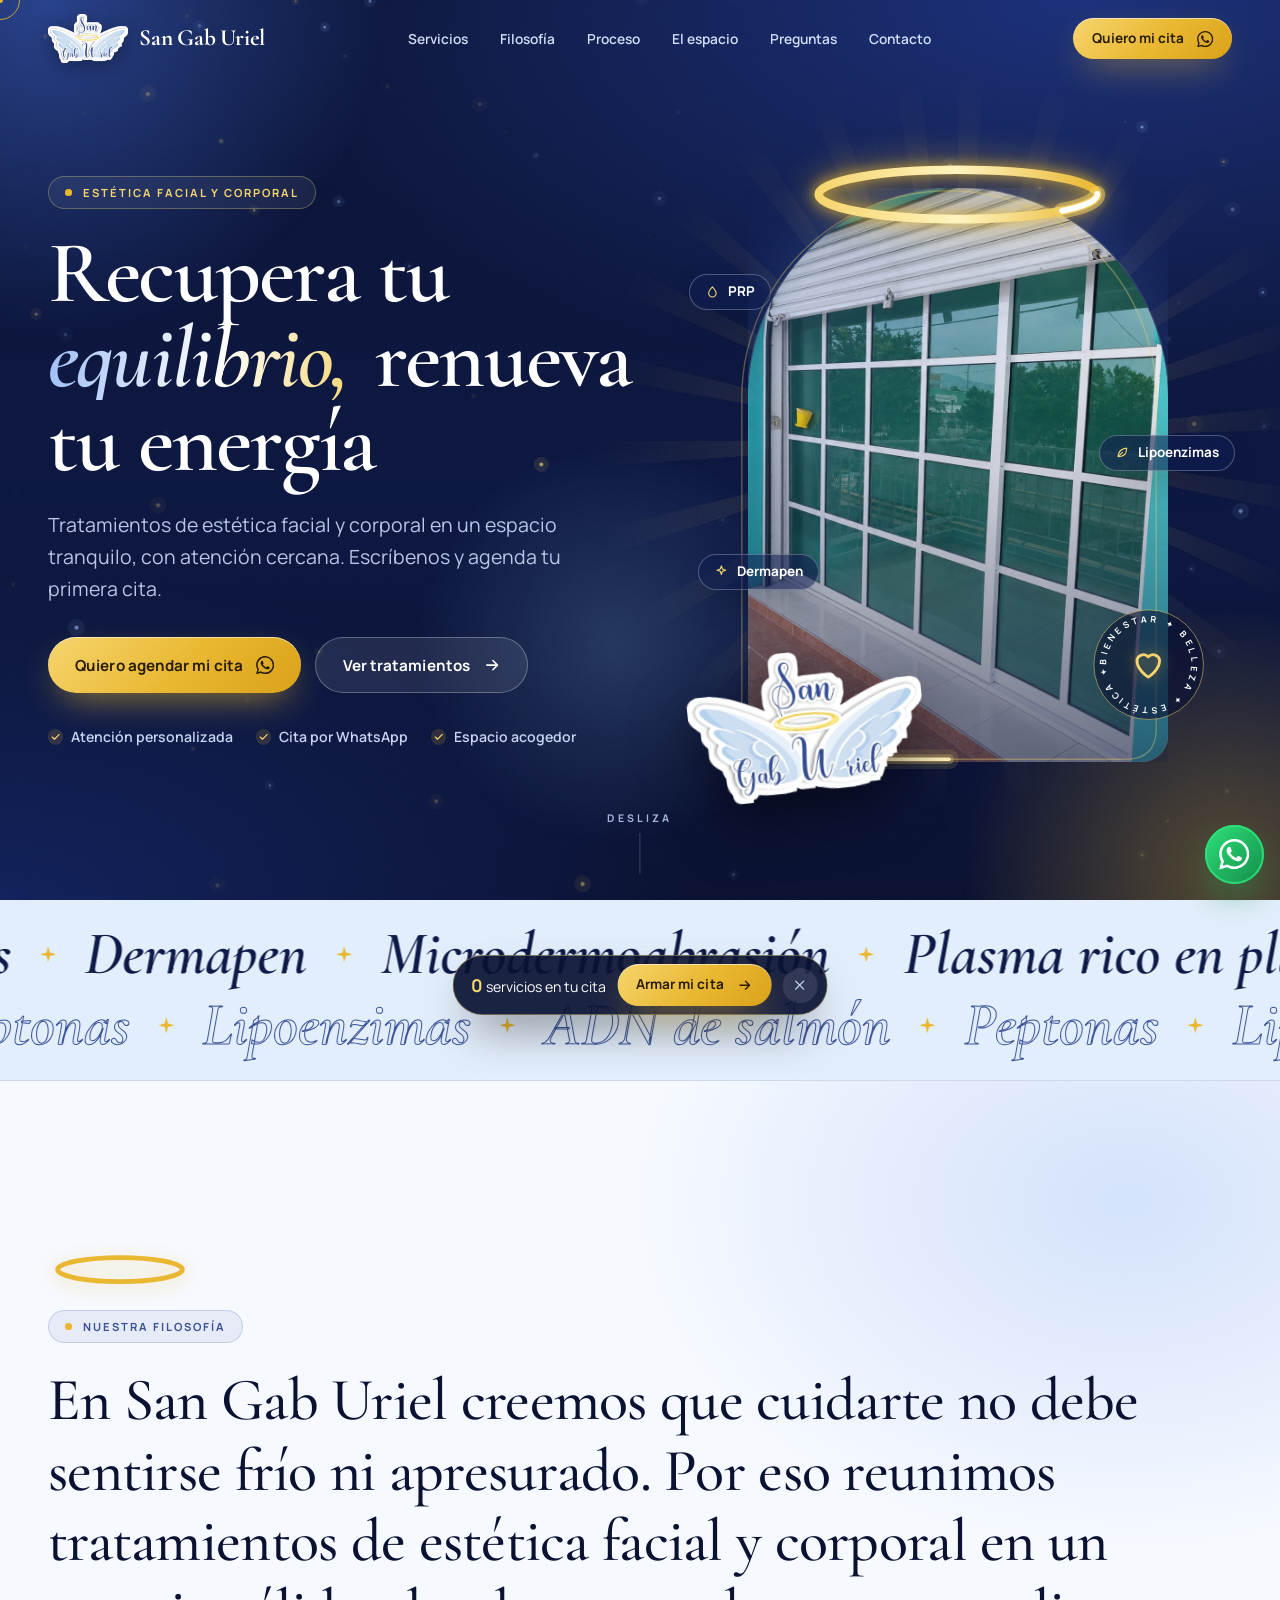
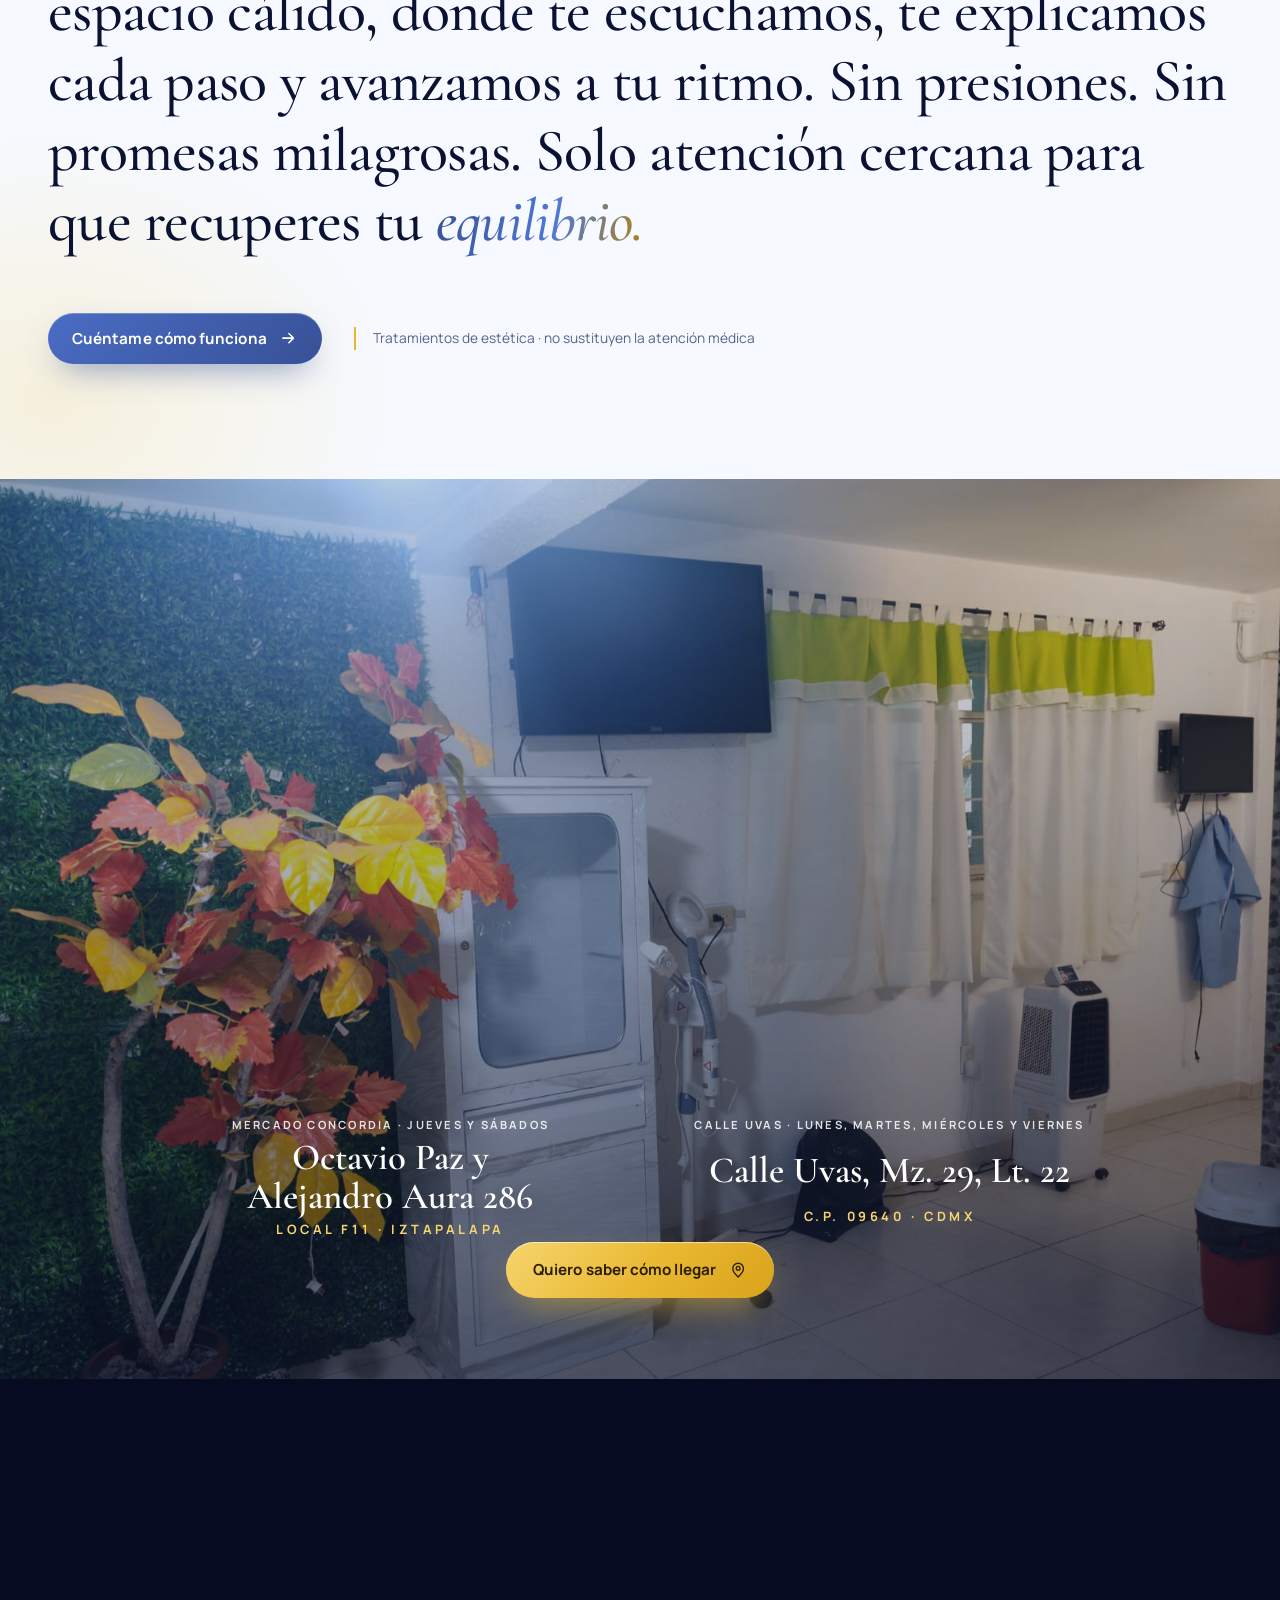
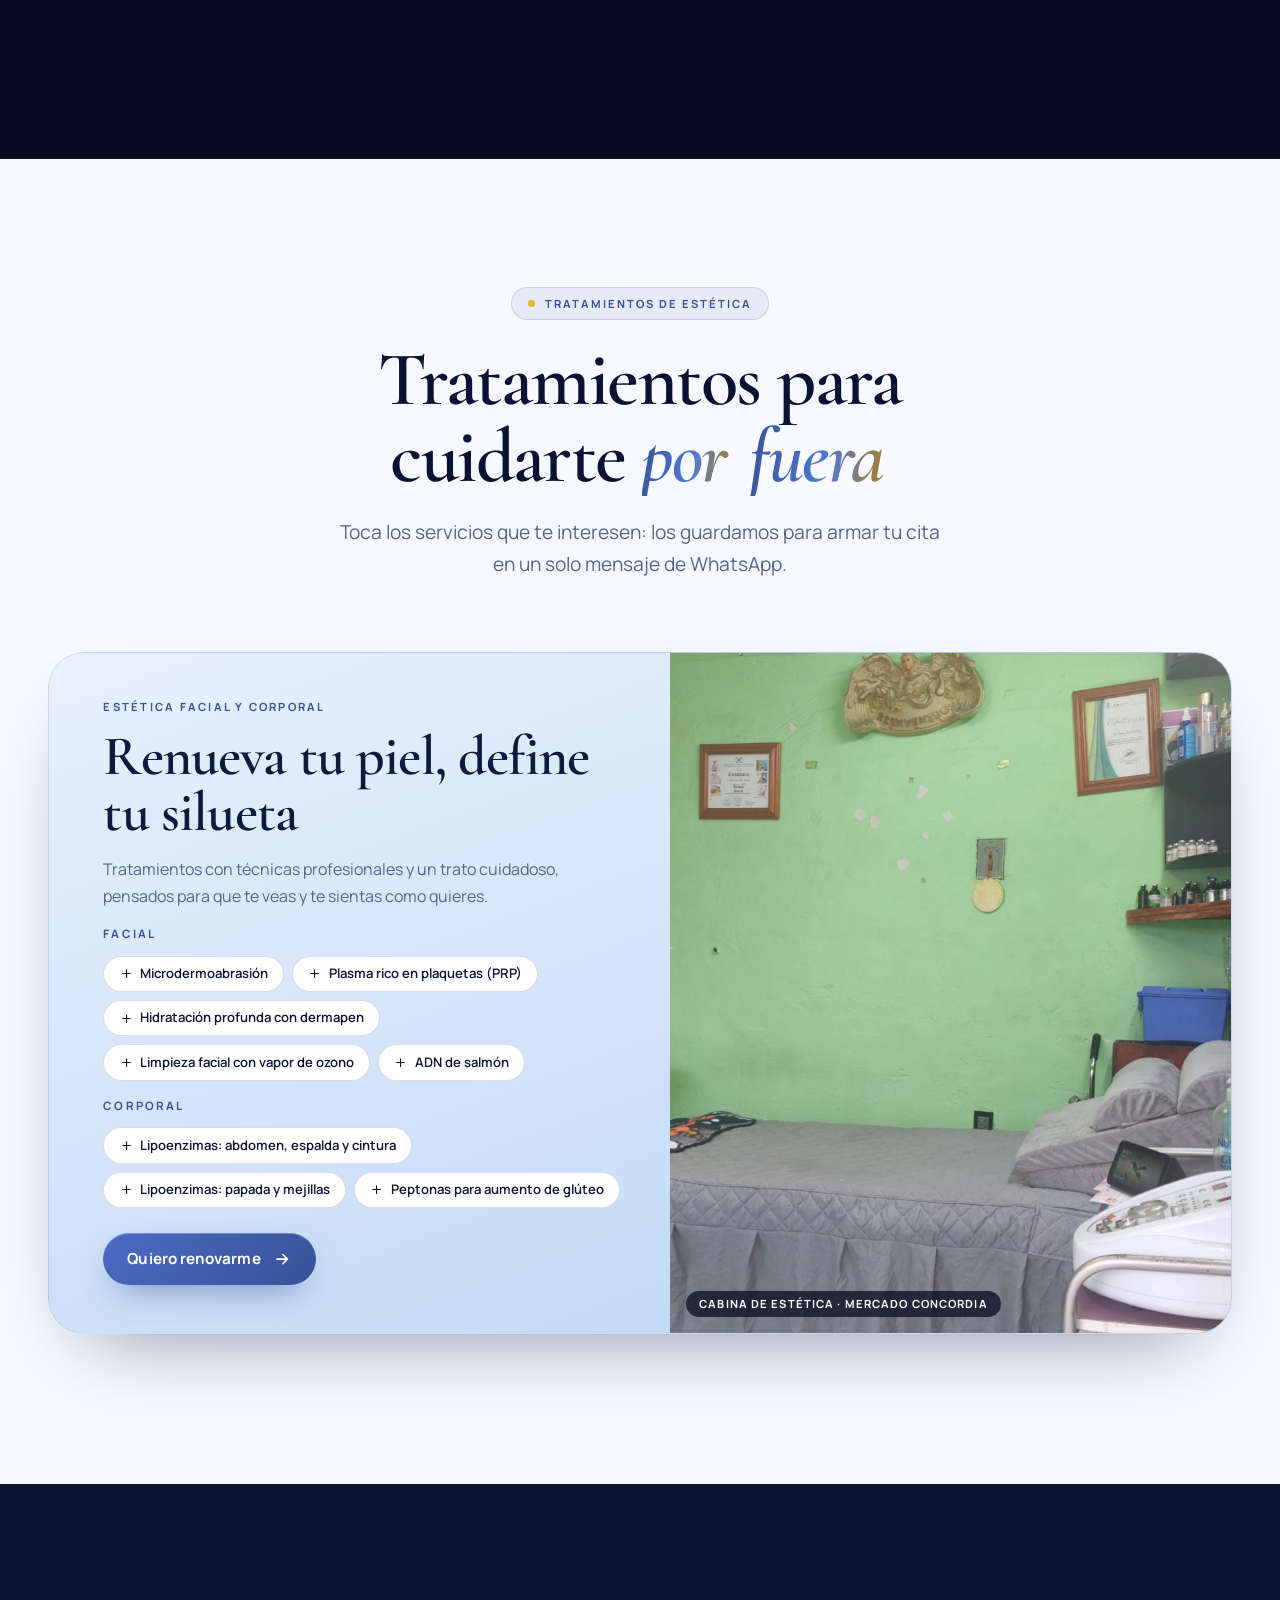
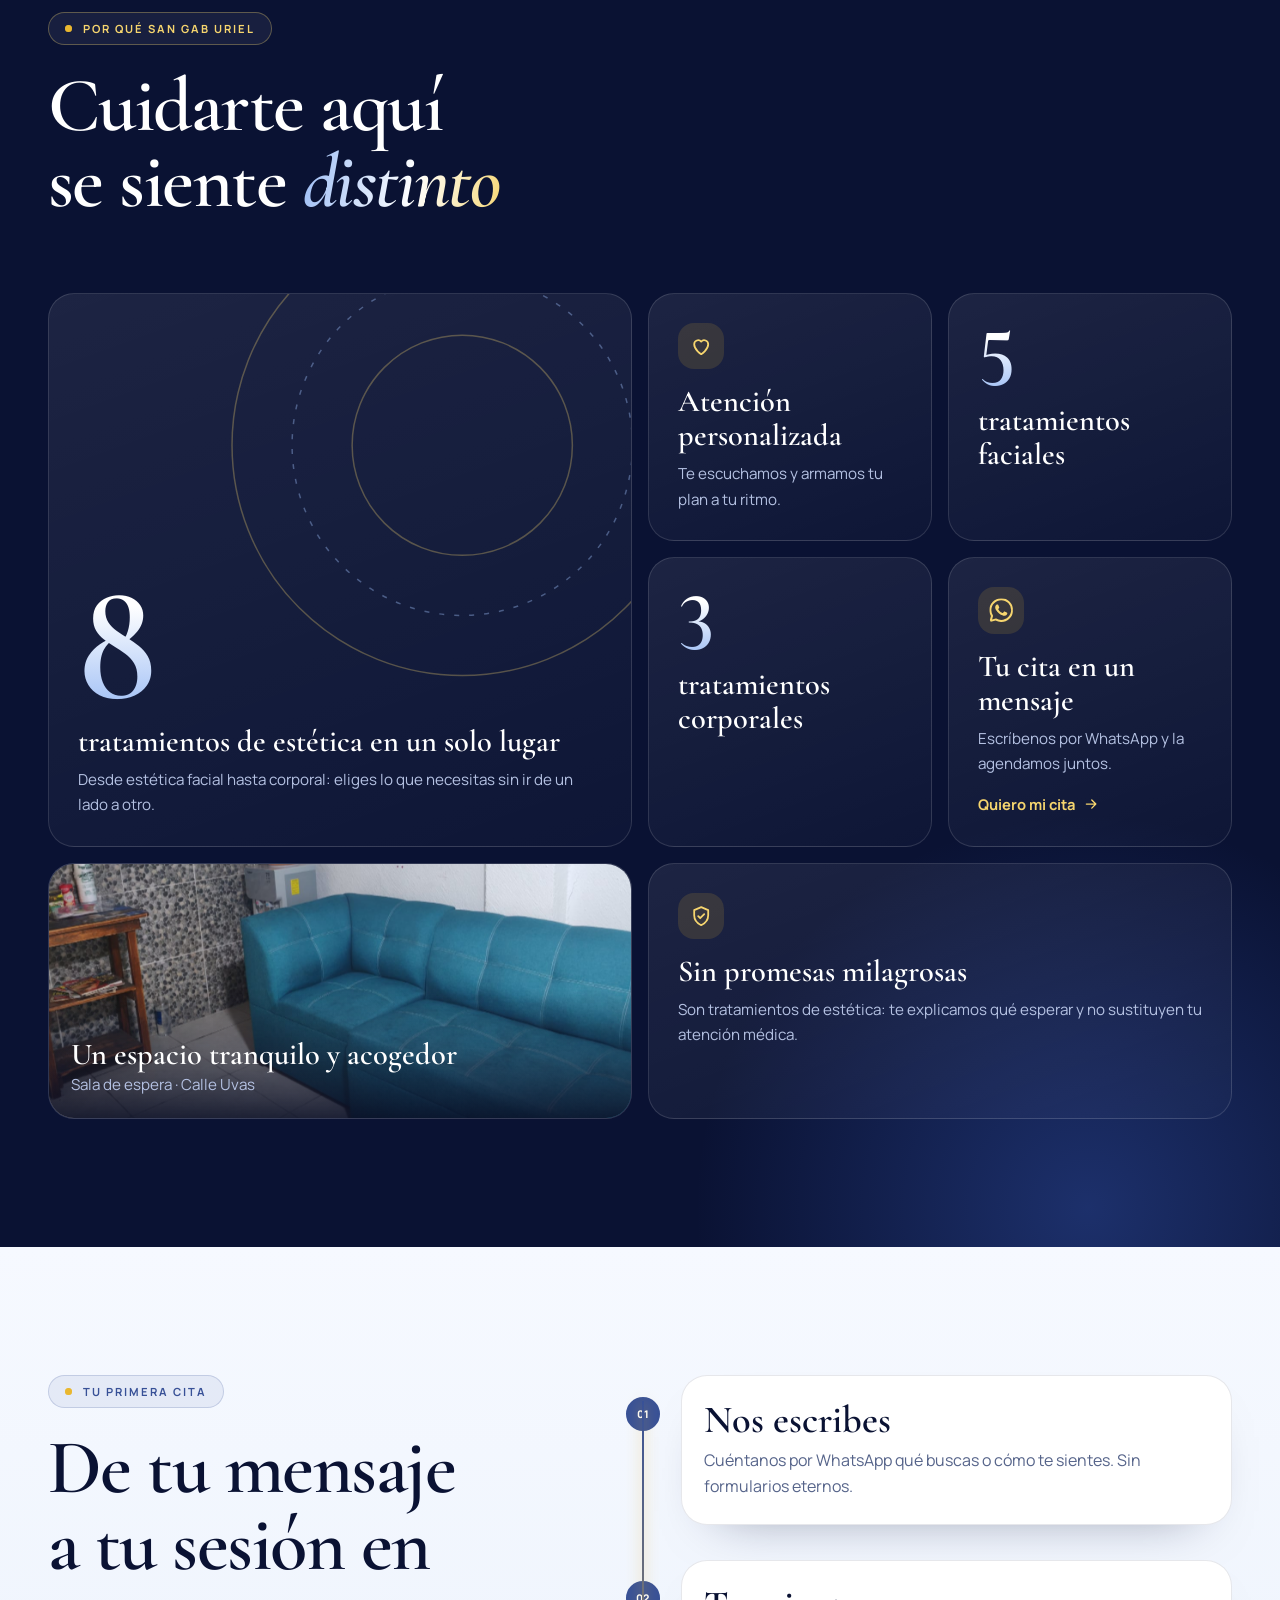
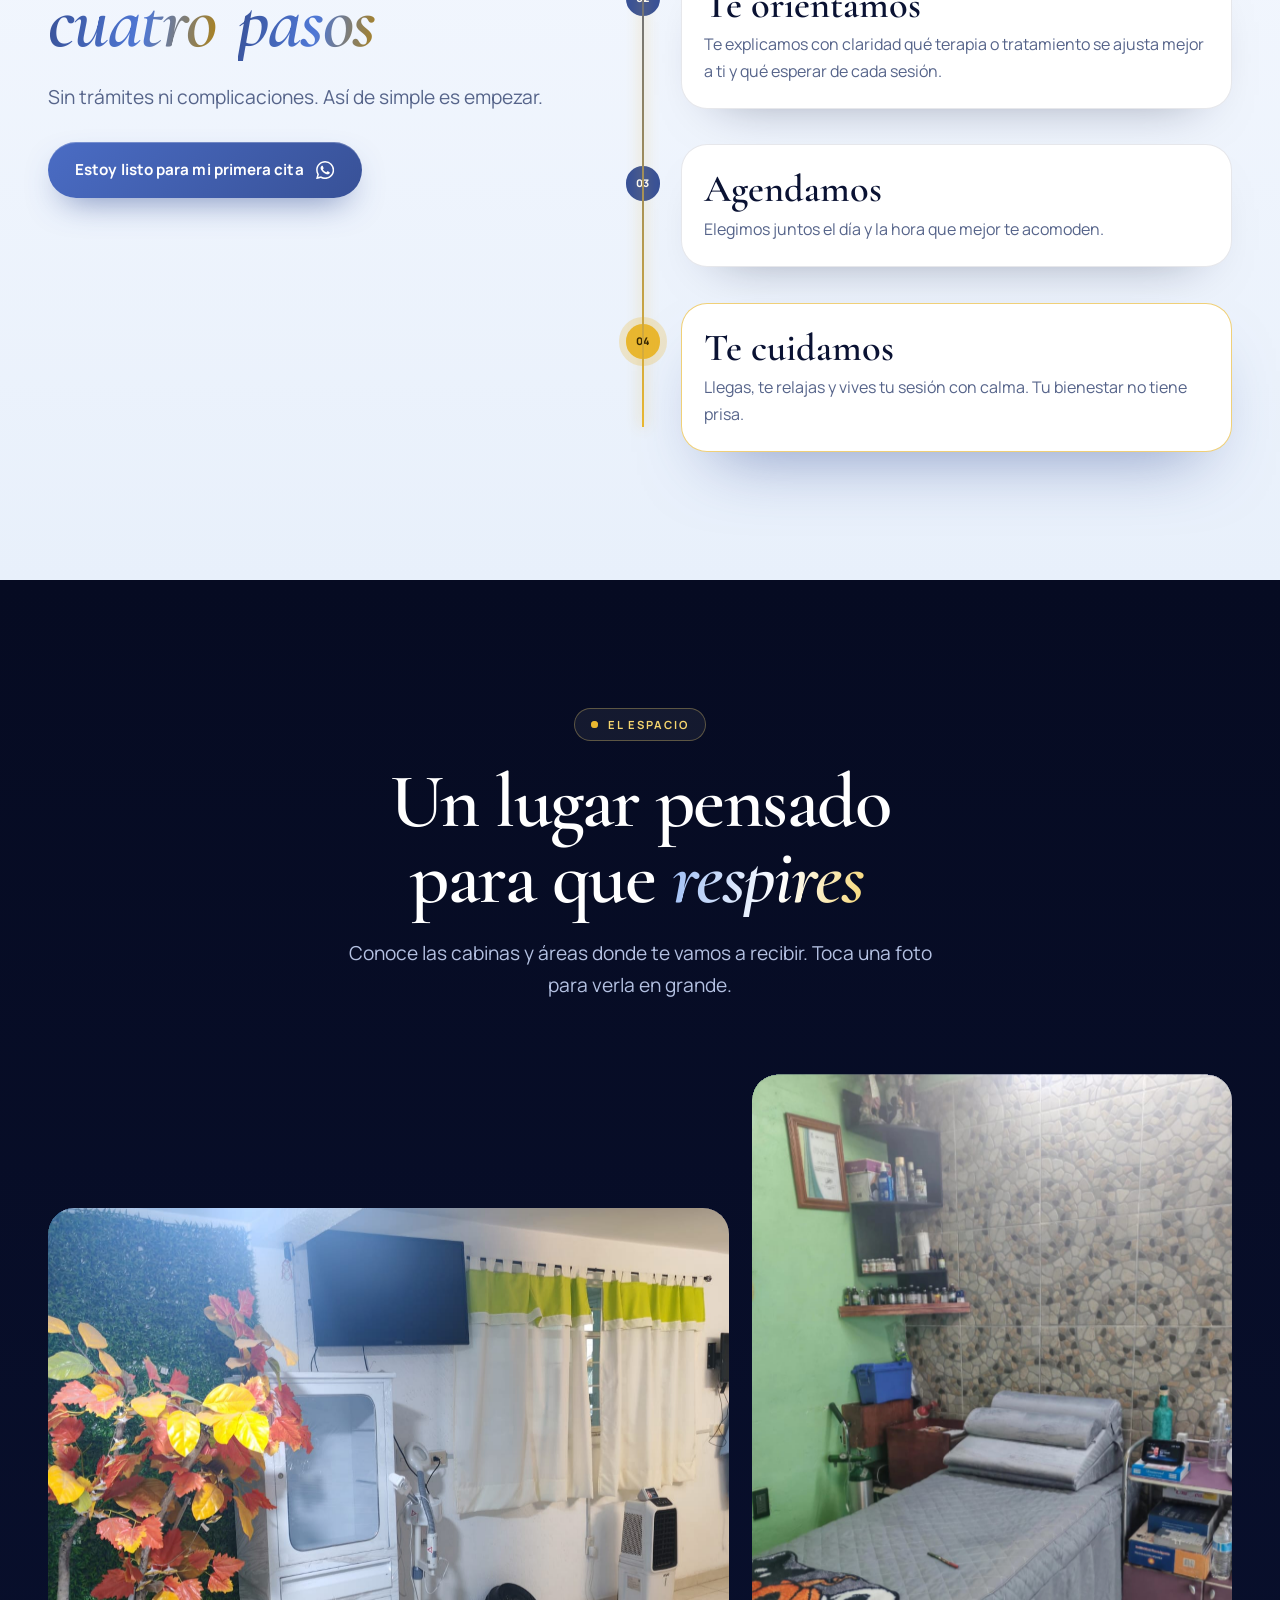
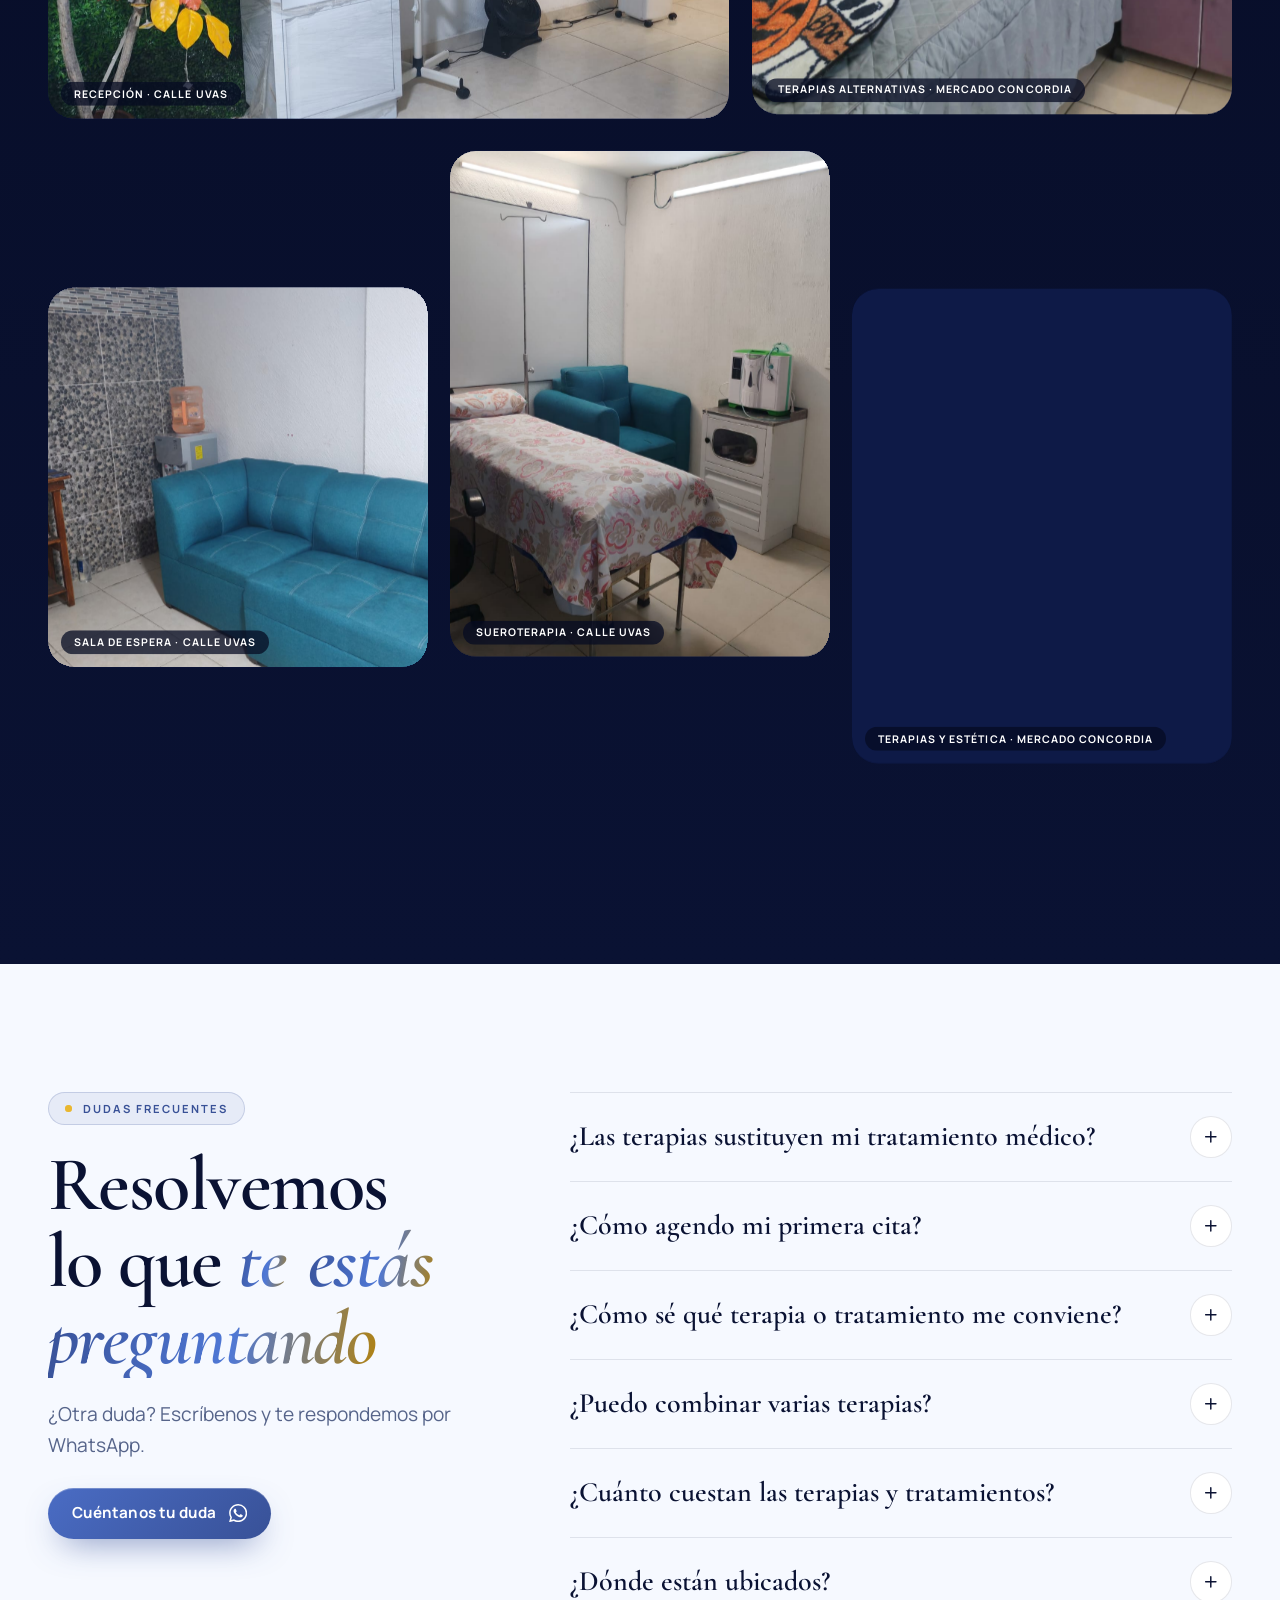
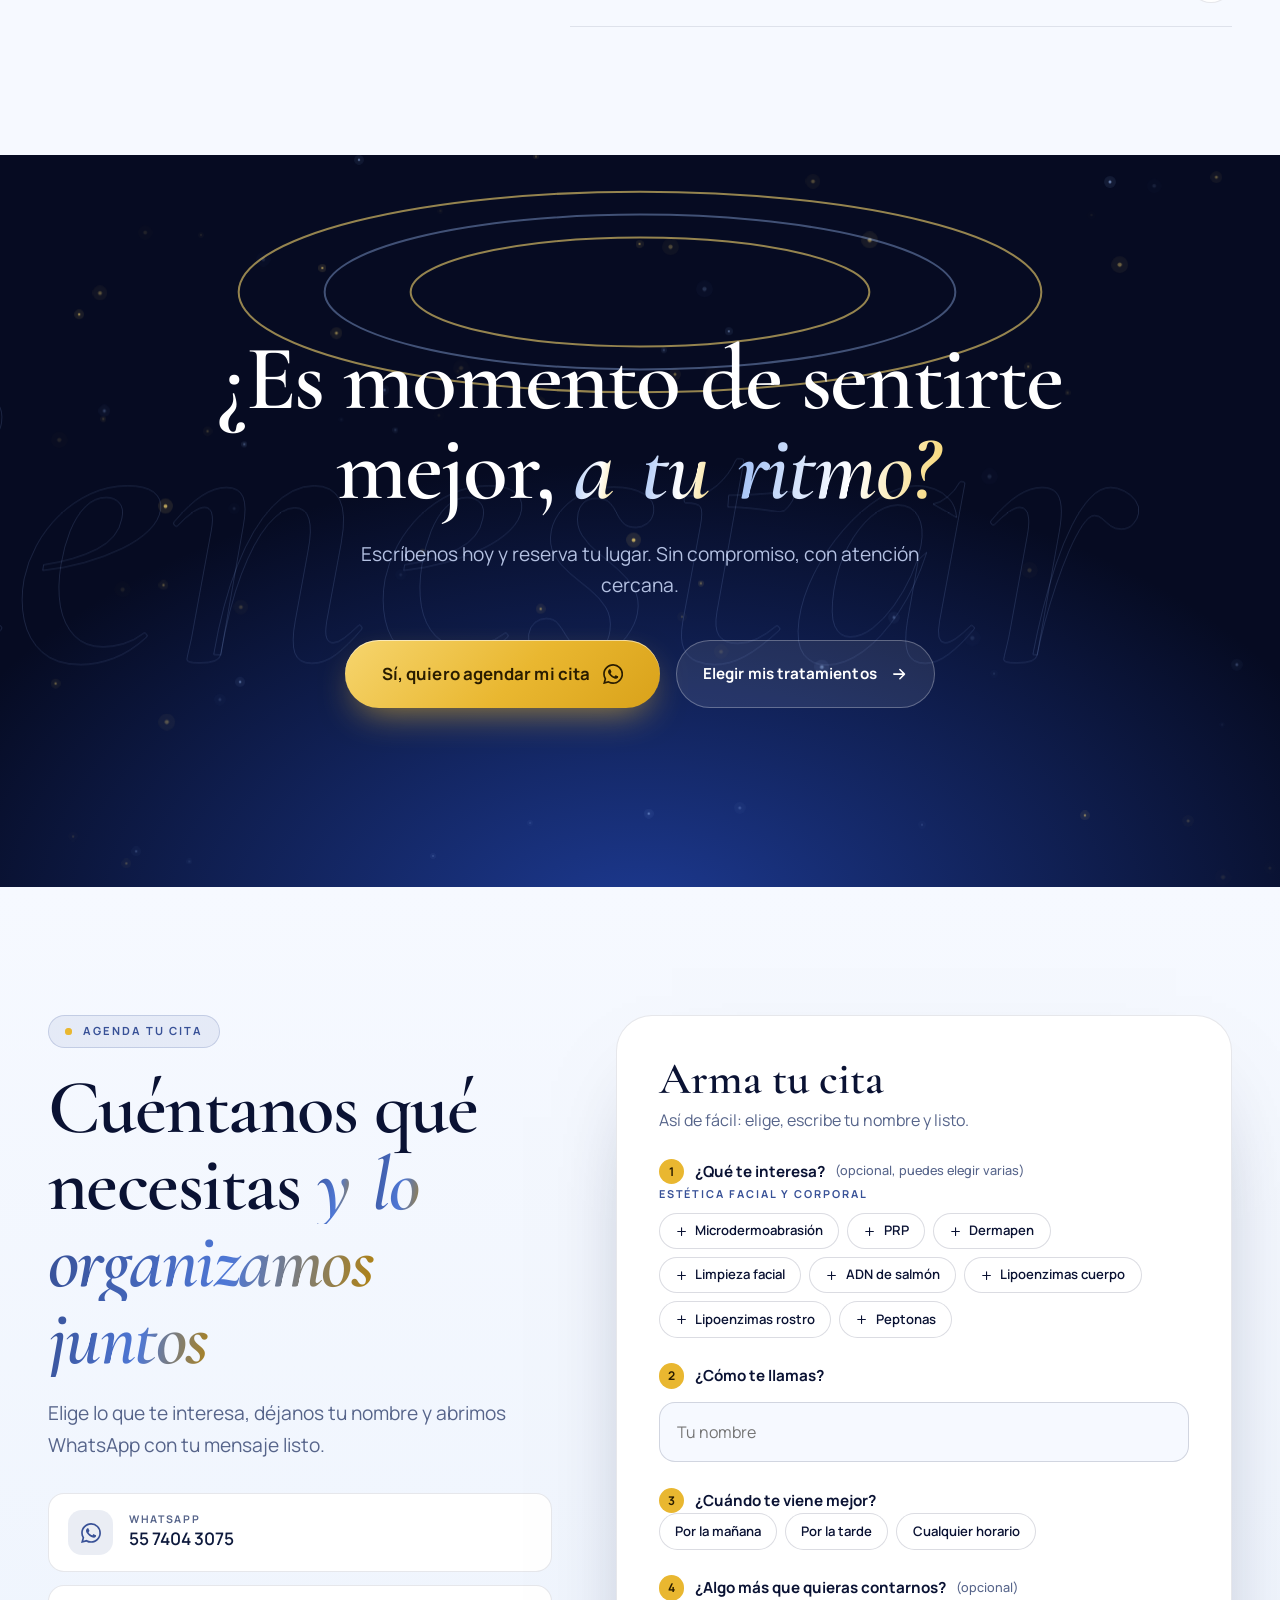
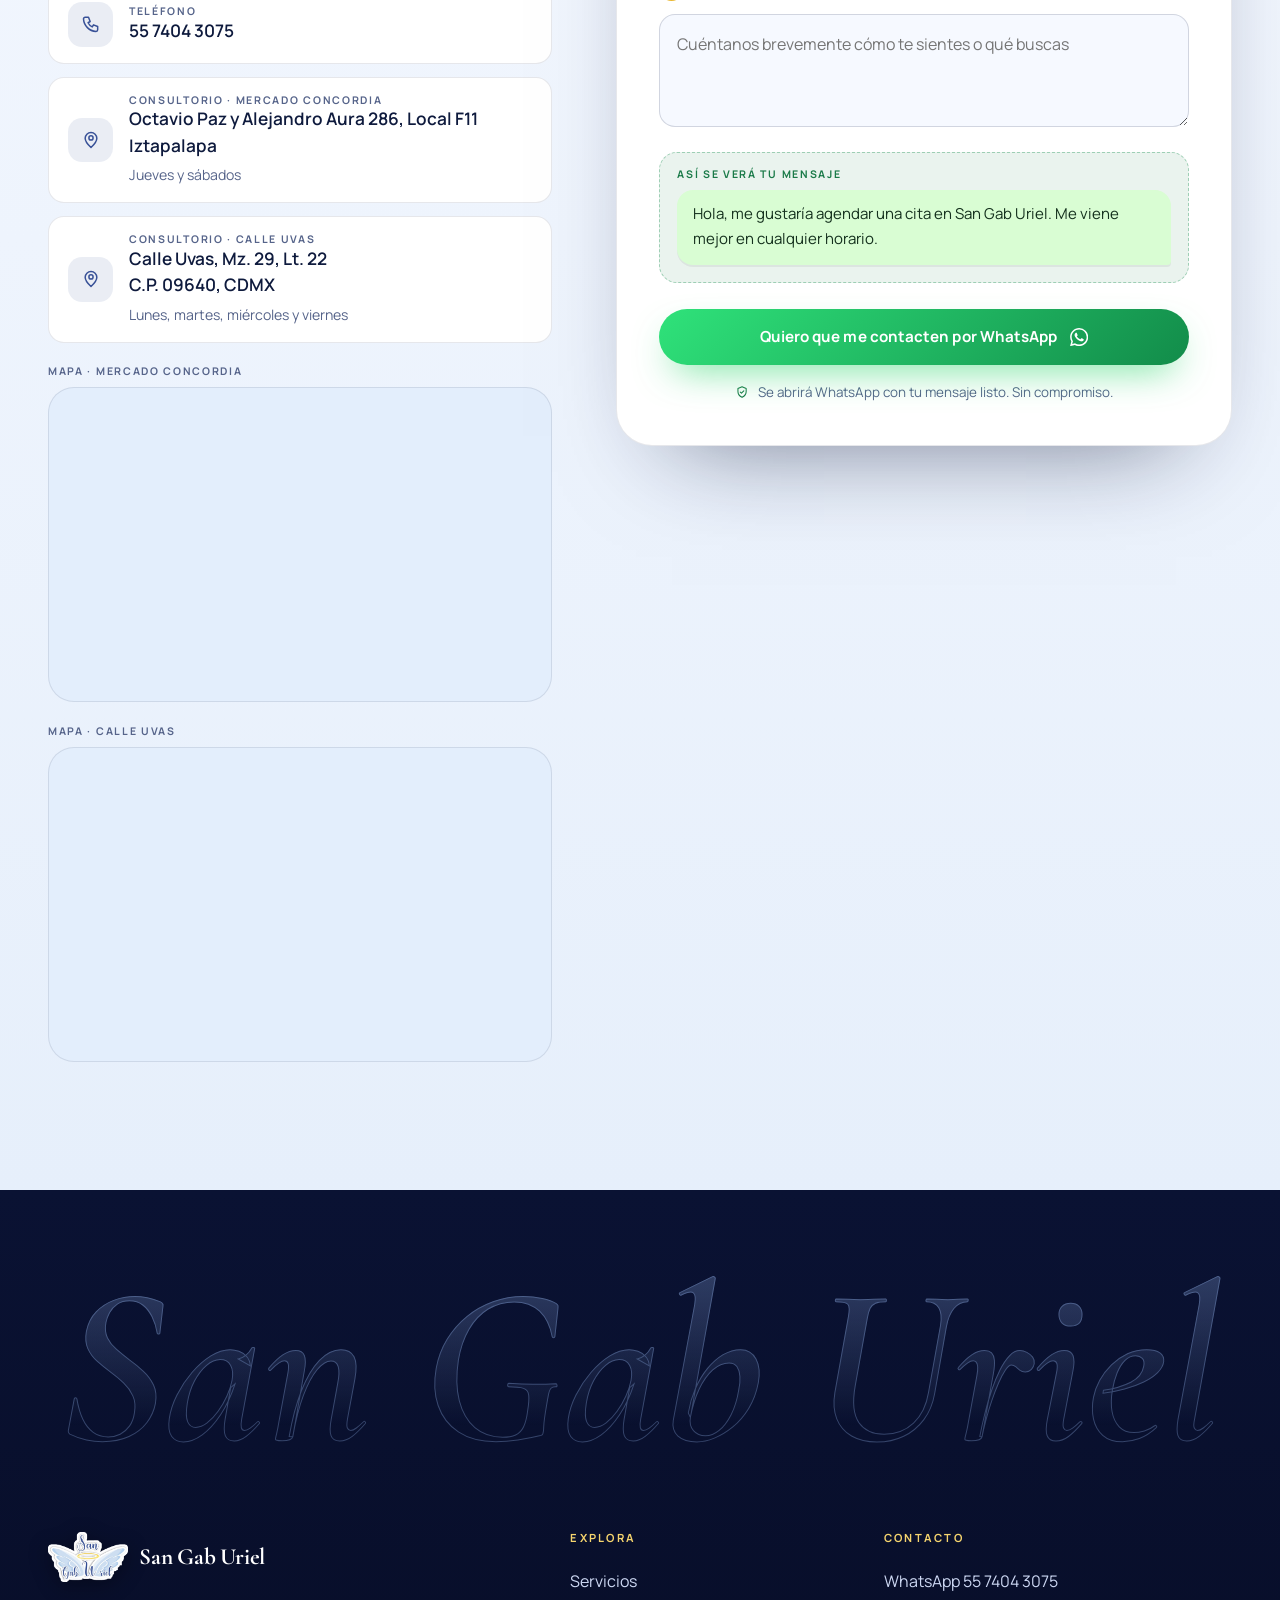
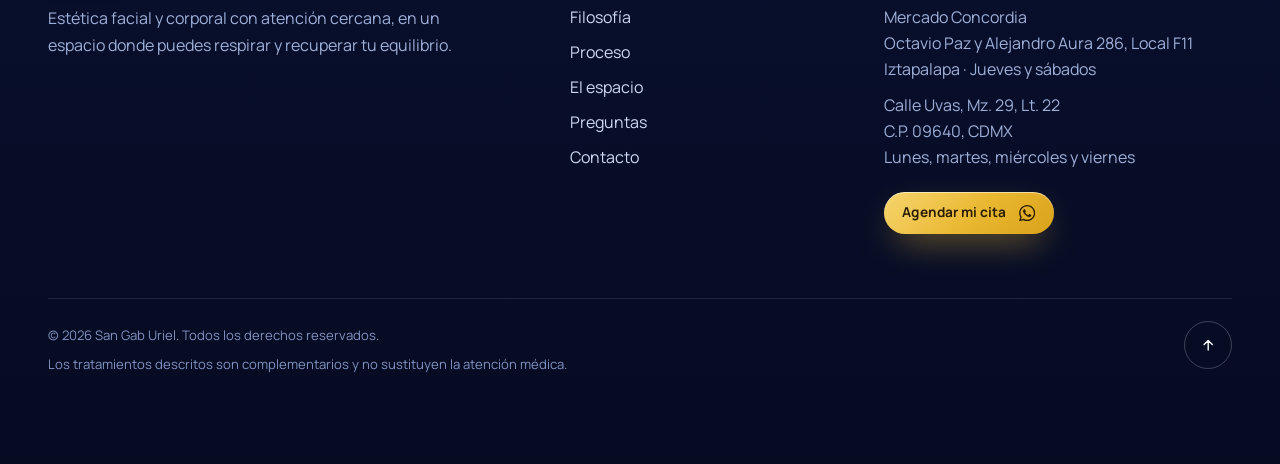
==== estetica.html @ 1e308610 "ACTUALIZNAOD PAGINA" ====
<!doctype html>
<html lang="es-MX">
<head>
<meta charset="utf-8">
<meta name="viewport" content="width=device-width, initial-scale=1, viewport-fit=cover">
<title>Estética facial y corporal en CDMX | San Gab Uriel</title>
<meta name="description" content="Microdermoabrasión, PRP, dermapen, lipoenzimas y más tratamientos de estética facial y corporal en dos consultorios de CDMX. Agenda tu cita por WhatsApp en San Gab Uriel.">
<meta name="keywords" content="estética facial CDMX, estética corporal CDMX, microdermoabrasión, plasma rico en plaquetas, dermapen, lipoenzimas, ADN de salmón, peptonas">
<meta name="author" content="San Gab Uriel">
<meta name="robots" content="index, follow, max-image-preview:large">
<meta name="theme-color" content="#0a1233">
<meta name="color-scheme" content="light dark">
<!-- TODO producción: agregar <link rel="canonical" href="https://TU-DOMINIO/"> y convertir og:image / JSON-LD a URLs absolutas -->
<meta property="og:type" content="website">
<meta property="og:locale" content="es_MX">
<meta property="og:site_name" content="San Gab Uriel">
<meta property="og:title" content="San Gab Uriel · Estética facial y corporal en CDMX">
<meta property="og:description" content="Renueva tu piel y define tu silueta: microdermoabrasión, PRP, dermapen, lipoenzimas y más. Agenda por WhatsApp.">
<meta property="og:image" content="img/recepcion-san-gab-uriel.jpg">
<meta name="twitter:card" content="summary_large_image">
<link rel="icon" href="img/favicon.png" type="image/png">
<script>document.documentElement.classList.add('js','is-loading')</script>
<noscript><style>.loader{display:none!important}html.is-loading{overflow:auto}</style></noscript>
<link rel="apple-touch-icon" href="img/favicon.png">

<link rel="preconnect" href="https://fonts.googleapis.com">
<link rel="preconnect" href="https://fonts.gstatic.com" crossorigin>
<link rel="stylesheet" href="https://fonts.googleapis.com/css2?family=Cormorant+Garamond:ital,wght@0,500;0,600;0,700;1,500;1,600;1,700&family=Manrope:wght@400;500;600;700;800&display=swap">
<link rel="preload" as="image" href="img/logo-san-gab-uriel.webp" type="image/webp">
<link rel="stylesheet" href="styles.css">

<!-- Datos estructurados: negocio local -->
<script type="application/ld+json">
{
  "@context": "https://schema.org",
  "@type": "HealthAndBeautyBusiness",
  "name": "San Gab Uriel",
  "description": "Centro de estética facial y corporal: microdermoabrasión, PRP, dermapen, lipoenzimas, ADN de salmón y peptonas.",
  "image": ["img/recepcion-san-gab-uriel.jpg", "img/fachada-san-gab-uriel.jpg"],
  "logo": "img/logo-san-gab-uriel.png",
  "telephone": "+52 55 7404 3075",
  "address": [
    {
      "@type": "PostalAddress",
      "streetAddress": "Mercado Concordia, Octavio Paz y Alejandro Aura 286, Local F11",
      "addressLocality": "Iztapalapa",
      "addressRegion": "Ciudad de México",
      "addressCountry": "MX"
    },
    {
      "@type": "PostalAddress",
      "streetAddress": "Calle Uvas, Mz. 29, Lt. 22",
      "postalCode": "09640",
      "addressLocality": "Ciudad de México",
      "addressCountry": "MX"
    }
  ],
  "areaServed": "Ciudad de México",
  "makesOffer": [
    {"@type": "Offer", "itemOffered": {"@type": "Service", "name": "Microdermoabrasión"}},
    {"@type": "Offer", "itemOffered": {"@type": "Service", "name": "Plasma rico en plaquetas (PRP)"}},
    {"@type": "Offer", "itemOffered": {"@type": "Service", "name": "Lipoenzimas"}}
  ]
}
</script>
<!-- Datos estructurados: preguntas frecuentes -->
<script type="application/ld+json">
{
  "@context": "https://schema.org",
  "@type": "FAQPage",
  "mainEntity": [
    {"@type": "Question", "name": "¿Las terapias sustituyen mi tratamiento médico?", "acceptedAnswer": {"@type": "Answer", "text": "No. Son terapias complementarias. Si llevas un tratamiento o tienes una condición de salud, cuéntanoslo al agendar y no suspendas ningún medicamento sin consultar a tu médico."}},
    {"@type": "Question", "name": "¿Cómo agendo mi primera cita?", "acceptedAnswer": {"@type": "Answer", "text": "Escríbenos por WhatsApp o arma tu cita en el formulario de esta página: se abrirá la conversación con tu mensaje ya listo."}},
    {"@type": "Question", "name": "¿Cómo sé qué terapia o tratamiento me conviene?", "acceptedAnswer": {"@type": "Answer", "text": "Cuéntanos qué buscas y cómo te sientes. Te orientamos sobre las opciones disponibles antes de que decidas, sin ningún compromiso."}},
    {"@type": "Question", "name": "¿Puedo combinar varias terapias?", "acceptedAnswer": {"@type": "Answer", "text": "Sí, puedes elegir más de una. Cuéntanos qué te interesa y te orientamos sobre cómo organizarlas."}},
    {"@type": "Question", "name": "¿Cuánto cuestan las terapias y tratamientos?", "acceptedAnswer": {"@type": "Answer", "text": "Depende de cada servicio. Pregúntanos por WhatsApp y te compartimos la información de la terapia o tratamiento que te interesa."}},
    {"@type": "Question", "name": "¿Dónde están ubicados?", "acceptedAnswer": {"@type": "Answer", "text": "Tenemos dos consultorios. En Mercado Concordia (Octavio Paz y Alejandro Aura 286, Local F11, Iztapalapa) atendemos jueves y sábados. En Calle Uvas, Mz. 29, Lt. 22, C.P. 09640, CDMX, atendemos lunes, martes, miércoles y viernes. Escríbenos y te ayudamos con las indicaciones para llegar."}}
  ]
}
</script>
</head>

<body>
<a class="skip" href="#contenido">Saltar al contenido</a>

<!-- ============ Iconos (sprite SVG) ============ -->
<svg width="0" height="0" style="position:absolute" aria-hidden="true" focusable="false">
  <defs>
    <symbol id="i-wa" viewBox="0 0 24 24"><path fill="currentColor" d="M17.47 14.38c-.3-.15-1.76-.87-2.03-.97-.27-.1-.47-.15-.67.15-.2.3-.77.97-.94 1.16-.17.2-.35.22-.65.07-.3-.15-1.26-.46-2.39-1.48-.88-.79-1.48-1.76-1.65-2.06-.17-.3-.02-.46.13-.6.13-.14.3-.35.45-.52.15-.17.2-.3.3-.5.1-.2.05-.37-.02-.52-.08-.15-.67-1.62-.92-2.2-.24-.58-.49-.5-.67-.51h-.57c-.2 0-.52.07-.79.37-.27.3-1.04 1.02-1.04 2.48s1.07 2.88 1.21 3.07c.15.2 2.1 3.2 5.08 4.49.71.3 1.26.49 1.7.63.71.23 1.36.2 1.87.12.57-.09 1.76-.72 2-1.41.25-.7.25-1.29.17-1.41-.07-.13-.27-.2-.57-.35m-5.42 7.4h-.01a9.87 9.87 0 0 1-5.03-1.38l-.36-.21-3.74.98 1-3.65-.24-.37a9.86 9.86 0 0 1-1.51-5.26c0-5.45 4.44-9.88 9.89-9.88 2.64 0 5.12 1.03 6.99 2.9a9.83 9.83 0 0 1 2.89 6.99c0 5.45-4.44 9.88-9.88 9.88m8.41-18.3A11.8 11.8 0 0 0 12.05 0C5.5 0 .16 5.34.16 11.89c0 2.1.55 4.14 1.59 5.95L.06 24l6.3-1.65a11.88 11.88 0 0 0 5.68 1.45h.01c6.55 0 11.89-5.34 11.89-11.89 0-3.18-1.24-6.17-3.48-8.41Z"/></symbol>
    <symbol id="i-arrow" viewBox="0 0 24 24"><path d="M5 12h14M13 6l6 6-6 6" fill="none" stroke="currentColor" stroke-width="2" stroke-linecap="round" stroke-linejoin="round"/></symbol>
    <symbol id="i-up" viewBox="0 0 24 24"><path d="M12 19V5M6 11l6-6 6 6" fill="none" stroke="currentColor" stroke-width="2" stroke-linecap="round" stroke-linejoin="round"/></symbol>
    <symbol id="i-check" viewBox="0 0 24 24"><path d="M5 12.5l4.5 4.5L19 7.5" fill="none" stroke="currentColor" stroke-width="2.2" stroke-linecap="round" stroke-linejoin="round"/></symbol>
    <symbol id="i-plus" viewBox="0 0 24 24"><path d="M12 5v14M5 12h14" fill="none" stroke="currentColor" stroke-width="2" stroke-linecap="round"/></symbol>
    <symbol id="i-close" viewBox="0 0 24 24"><path d="M6 6l12 12M18 6L6 18" fill="none" stroke="currentColor" stroke-width="2" stroke-linecap="round"/></symbol>
    <symbol id="i-drop" viewBox="0 0 24 24"><path d="M12 3s6 6.2 6 10.5A6 6 0 0 1 6 13.5C6 9.2 12 3 12 3z" fill="none" stroke="currentColor" stroke-width="1.8" stroke-linejoin="round"/></symbol>
    <symbol id="i-leaf" viewBox="0 0 24 24"><path d="M5 19c0-8 5-13 14-14 0 9-5 14-13 14M5 19l7-7" fill="none" stroke="currentColor" stroke-width="1.8" stroke-linecap="round" stroke-linejoin="round"/></symbol>
    <symbol id="i-spark" viewBox="0 0 24 24"><path d="M12 3l1.8 5.2L19 10l-5.2 1.8L12 17l-1.8-5.2L5 10l5.2-1.8z" fill="none" stroke="currentColor" stroke-width="1.8" stroke-linejoin="round"/></symbol>
    <symbol id="i-star" viewBox="0 0 24 24"><path d="M12 1.5l2.2 8.3 8.3 2.2-8.3 2.2L12 22.5l-2.2-8.3L1.5 12l8.3-2.2z" fill="currentColor"/></symbol>
    <symbol id="i-heart" viewBox="0 0 24 24"><path d="M12 20s-7-4.4-7-10a4 4 0 0 1 7-2.6A4 4 0 0 1 19 10c0 5.6-7 10-7 10z" fill="none" stroke="currentColor" stroke-width="1.8" stroke-linejoin="round"/></symbol>
    <symbol id="i-shield" viewBox="0 0 24 24"><path d="M12 3l7 3v5c0 5-3 8-7 10-4-2-7-5-7-10V6z M9 12l2 2 4-4" fill="none" stroke="currentColor" stroke-width="1.8" stroke-linecap="round" stroke-linejoin="round"/></symbol>
    <symbol id="i-pin" viewBox="0 0 24 24"><path d="M12 21s7-6.2 7-11a7 7 0 1 0-14 0c0 4.8 7 11 7 11z M12 12a2.5 2.5 0 1 0 0-5 2.5 2.5 0 0 0 0 5" fill="none" stroke="currentColor" stroke-width="1.8" stroke-linejoin="round"/></symbol>
    <symbol id="i-phone" viewBox="0 0 24 24"><path d="M5 4h4l2 5-2.5 1.5a11 11 0 0 0 5 5L15 13l5 2v4a2 2 0 0 1-2 2A16 16 0 0 1 3 6a2 2 0 0 1 2-2z" fill="none" stroke="currentColor" stroke-width="1.8" stroke-linejoin="round"/></symbol>
    <symbol id="i-chev" viewBox="0 0 24 24"><path d="M6 9l6 6 6-6" fill="none" stroke="currentColor" stroke-width="2" stroke-linecap="round" stroke-linejoin="round"/></symbol>
  </defs>
</svg>

<!-- ============ Loader / spinner de carga ============ -->
<div class="loader" id="loader" role="status" aria-live="polite" aria-label="Cargando San Gab Uriel">
  <div class="loader__panel loader__panel--l"></div>
  <div class="loader__panel loader__panel--r"></div>
  <div class="loader__seam"></div>
  <div class="loader__core">
    <div class="spinner">
      <svg class="spinner__ring spinner__ring--a" viewBox="0 0 200 200" aria-hidden="true"><circle cx="100" cy="100" r="96" pathLength="100"/></svg>
      <svg class="spinner__ring spinner__ring--b" viewBox="0 0 200 200" aria-hidden="true"><circle cx="100" cy="100" r="88" pathLength="100"/></svg>
      <svg class="spinner__ring spinner__ring--c" viewBox="0 0 200 200" aria-hidden="true"><circle cx="100" cy="100" r="80" pathLength="100"/></svg>
      <img class="spinner__logo" src="img/logo-san-gab-uriel.webp" alt="" width="560" height="347" decoding="async">
    </div>
    <p class="loader__name">San Gab Uriel</p>
    <div class="loader__bar" aria-hidden="true"><i id="loaderBar"></i></div>
  </div>
  <p class="loader__pct" aria-hidden="true"><span id="loaderPct">0</span><small>%</small></p>
  <p class="loader__tag" aria-hidden="true">Estética facial &amp; corporal</p>
</div>

<div class="progress" aria-hidden="true"><i id="progressBar"></i></div>
<div class="cursor" id="cursor" aria-hidden="true"><i class="cursor__dot"></i><i class="cursor__ring"><span id="cursorLabel"></span></i></div>

<!-- ============ Header ============ -->
<header class="header" id="header">
  <div class="container header__in">
    <a class="brand" href="#inicio" aria-label="San Gab Uriel — ir al inicio">
      <img src="img/logo-san-gab-uriel.webp" alt="" width="560" height="347" decoding="async">
      <span class="brand__name">San Gab Uriel</span>
    </a>
    <nav class="nav" aria-label="Principal">
      <a href="#servicios">Servicios</a>
      <a href="#filosofia">Filosofía</a>
      <a href="#proceso">Proceso</a>
      <a href="#espacio">El espacio</a>
      <a href="#preguntas">Preguntas</a>
      <a href="#contacto">Contacto</a>
    </nav>
    <div class="header__end">
      <a class="btn btn--gold btn--sm header__cta magnetic" href="https://wa.me/525574043075?text=Hola%2C%20me%20gustar%C3%ADa%20agendar%20una%20cita%20en%20San%20Gab%20Uriel." target="_blank" rel="noopener">
        <span>Quiero mi cita</span><svg class="ico"><use href="#i-wa"/></svg>
      </a>
      <button class="burger" id="burger" type="button" aria-label="Abrir menú" aria-expanded="false" aria-controls="menu"><i></i><i></i></button>
    </div>
  </div>
</header>

<!-- Menú móvil -->
<div class="menu" id="menu" aria-hidden="true">
  <div class="menu__in container">
    <nav aria-label="Menú móvil">
      <a href="#servicios"><small>01</small>Servicios</a>
      <a href="#filosofia"><small>02</small>Filosofía</a>
      <a href="#proceso"><small>03</small>Proceso</a>
      <a href="#espacio"><small>04</small>El espacio</a>
      <a href="#preguntas"><small>05</small>Preguntas</a>
      <a href="#contacto"><small>06</small>Contacto</a>
    </nav>
    <div class="menu__foot">
      <a class="btn btn--gold" href="https://wa.me/525574043075?text=Hola%2C%20me%20gustar%C3%ADa%20agendar%20una%20cita%20en%20San%20Gab%20Uriel." target="_blank" rel="noopener"><span>Quiero agendar mi cita</span><svg class="ico"><use href="#i-wa"/></svg></a>
      <p>Mercado Concordia: Octavio Paz y Alejandro Aura 286, Local F11, Iztapalapa (jueves y sábados)<br>Calle Uvas, Mz. 29, Lt. 22, C.P. 09640, CDMX (lunes, martes, miércoles y viernes)<br>WhatsApp 55 7404 3075</p>
    </div>
  </div>
</div>

<main id="contenido">

  <!-- ============ 1 · HERO ============ -->
  <section class="hero" id="inicio" aria-labelledby="hero-title">
    <div class="hero__sky" aria-hidden="true">
      <i class="sky__glow sky__glow--a"></i>
      <i class="sky__glow sky__glow--b"></i>
      <i class="sky__glow sky__glow--c"></i>
      <i class="sky__grain"></i>
    </div>
    <canvas class="dust" id="heroDust" aria-hidden="true"></canvas>

    <div class="container hero__grid">
      <div class="hero__copy">
        <p class="eyebrow eyebrow--dark" data-hero style="--h:0"><span class="eyebrow__dot"></span>Estética facial y corporal</p>
        <h1 class="hero__title" id="hero-title" data-split data-hero-split>Recupera tu <em>equilibrio</em>, renueva tu energía</h1>
        <p class="hero__lead" data-hero style="--h:3">Tratamientos de estética facial y corporal en un espacio tranquilo, con atención cercana. Escríbenos y agenda tu primera cita.</p>
        <div class="hero__cta" data-hero style="--h:4">
          <a class="btn btn--gold btn--lg magnetic" href="https://wa.me/525574043075?text=Hola%2C%20me%20gustar%C3%ADa%20agendar%20mi%20primera%20cita%20en%20San%20Gab%20Uriel." target="_blank" rel="noopener">
            <span>Quiero agendar mi cita</span><svg class="ico"><use href="#i-wa"/></svg>
          </a>
          <a class="btn btn--ghost btn--lg" href="#servicios"><span>Ver tratamientos</span><svg class="ico"><use href="#i-arrow"/></svg></a>
        </div>
        <ul class="hero__trust" data-hero style="--h:5">
          <li><svg class="ico"><use href="#i-check"/></svg>Atención personalizada</li>
          <li><svg class="ico"><use href="#i-check"/></svg>Cita por WhatsApp</li>
          <li><svg class="ico"><use href="#i-check"/></svg>Espacio acogedor</li>
        </ul>
      </div>

      <div class="hero__stage">
        <div class="portal" id="portal">
          <div class="portal__rays" aria-hidden="true"></div>
          <svg class="portal__halo" viewBox="0 0 220 64" aria-hidden="true">
            <defs>
              <linearGradient id="haloG" x1="0" x2="1"><stop offset="0" stop-color="#f6d56e"/><stop offset=".5" stop-color="#fff3bf"/><stop offset="1" stop-color="#e9b730"/></linearGradient>
              <filter id="haloGlow" x="-30%" y="-80%" width="160%" height="260%"><feGaussianBlur stdDeviation="4"/></filter>
            </defs>
            <ellipse cx="110" cy="32" rx="96" ry="17" fill="none" stroke="#e9b730" stroke-width="9" opacity=".55" filter="url(#haloGlow)"/>
            <ellipse cx="110" cy="32" rx="96" ry="17" fill="none" stroke="url(#haloG)" stroke-width="6"/>
          </svg>
          <svg class="portal__halo portal__halo--spark" viewBox="0 0 220 64" aria-hidden="true">
            <ellipse class="halo__spark halo__spark--glow" cx="110" cy="32" rx="96" ry="17" fill="none" stroke="#f6d56e" stroke-width="11" stroke-linecap="round" pathLength="100"/>
            <ellipse class="halo__spark" cx="110" cy="32" rx="96" ry="17" fill="none" stroke="#fff" stroke-width="4" stroke-linecap="round" pathLength="100"/>
          </svg>
          <div class="portal__arch">
            <img src="img/fachada-san-gab-uriel.jpg" alt="Fachada del consultorio de Mercado Concordia, con marco turquesa y ventanal de cristal" width="1086" height="1448" fetchpriority="high" decoding="async">
          </div>
          <svg class="portal__line" viewBox="0 0 300 410" aria-hidden="true">
            <path class="portal__line-base" d="M150,408 H24 Q2,408 2,386 V150 A148,148 0 0 1 298,150 V386 Q298,408 276,408 Z"/>
            <path class="portal__line-glow portal__line-glow--wide" pathLength="1000" d="M150,408 H24 Q2,408 2,386 V150 A148,148 0 0 1 298,150 V386 Q298,408 276,408 Z"/>
            <path class="portal__line-glow" pathLength="1000" d="M150,408 H24 Q2,408 2,386 V150 A148,148 0 0 1 298,150 V386 Q298,408 276,408 Z"/>
            <path class="portal__line-run" pathLength="1000" d="M150,408 H24 Q2,408 2,386 V150 A148,148 0 0 1 298,150 V386 Q298,408 276,408 Z"/>
          </svg>
          <span class="chip chip--1" style="--fd:0s"><svg class="ico"><use href="#i-drop"/></svg>PRP</span>
          <span class="chip chip--2" style="--fd:-2s"><svg class="ico"><use href="#i-leaf"/></svg>Lipoenzimas</span>
          <span class="chip chip--3" style="--fd:-4s"><svg class="ico"><use href="#i-spark"/></svg>Dermapen</span>
          <div class="seal-wrap" aria-hidden="true">
            <svg class="seal" viewBox="0 0 120 120">
              <defs><path id="sealPath" d="M60,60 m-45,0 a45,45 0 1,1 90,0 a45,45 0 1,1 -90,0"/></defs>
              <circle cx="60" cy="60" r="58" class="seal__bg"/>
              <text class="seal__text"><textPath href="#sealPath" textLength="280" lengthAdjust="spacing">BIENESTAR ✦ BELLEZA ✦ ESTÉTICA ✦ </textPath></text>
            </svg>
            <svg class="seal__core" viewBox="0 0 24 24"><use href="#i-heart"/></svg>
          </div>
          <img class="portal__logo" src="img/logo-san-gab-uriel.webp" alt="Logotipo de San Gab Uriel: alas de ángel con halo dorado" width="560" height="347" decoding="async">
        </div>
      </div>
    </div>

    <a class="scroll-cue" href="#filosofia" aria-label="Desliza para continuar"><span>Desliza</span><i></i></a>
  </section>

  <!-- ============ 2 · MARQUEE ============ -->
  <div class="marquee" aria-hidden="true">
    <div class="marquee__row" data-marquee="-1">
      <div class="marquee__group">
        <span>Microdermoabrasión</span><svg class="ico"><use href="#i-star"/></svg><span>Plasma rico en plaquetas</span><svg class="ico"><use href="#i-star"/></svg><span>Dermapen</span><svg class="ico"><use href="#i-star"/></svg>
      </div>
    </div>
    <div class="marquee__row marquee__row--outline" data-marquee="1">
      <div class="marquee__group">
        <span>Lipoenzimas</span><svg class="ico"><use href="#i-star"/></svg><span>ADN de salmón</span><svg class="ico"><use href="#i-star"/></svg><span>Peptonas</span><svg class="ico"><use href="#i-star"/></svg>
      </div>
    </div>
  </div>

  <!-- ============ 3 · FILOSOFÍA (texto que se ilumina con el scroll) ============ -->
  <section class="manifesto" id="filosofia" aria-labelledby="filosofia-title">
    <div class="container manifesto__in">
      <svg class="manifesto__halo" viewBox="0 0 120 36" aria-hidden="true" data-reveal="zoom"><ellipse cx="60" cy="18" rx="52" ry="10" fill="none" stroke="#e9b730" stroke-width="4"/></svg>
      <p class="eyebrow" data-reveal="up"><span class="eyebrow__dot"></span>Nuestra filosofía</p>
      <h2 class="sr-only" id="filosofia-title">Cuidarte sin prisa, sin presiones y sin promesas milagrosas</h2>
      <p class="manifesto__text" id="manifesto">En San Gab Uriel creemos que cuidarte no debe sentirse frío ni apresurado. Por eso reunimos tratamientos de estética facial y corporal en un espacio cálido, donde te escuchamos, te explicamos cada paso y avanzamos a tu ritmo. Sin presiones. Sin promesas milagrosas. Solo atención cercana para que recuperes tu <em>equilibrio</em>.</p>
      <div class="manifesto__foot" data-reveal="up">
        <a class="btn btn--blue magnetic" href="#proceso"><span>Cuéntame cómo funciona</span><svg class="ico"><use href="#i-arrow"/></svg></a>
        <p class="manifesto__note">Tratamientos de estética · no sustituyen la atención médica</p>
      </div>
    </div>
  </section>

  <!-- ============ 4 · VISÍTANOS (la foto se expande al hacer scroll) ============ -->
  <section class="expand" id="visitanos" aria-labelledby="expand-title" data-expand>
    <div class="expand__pin">
      <div class="expand__frame" id="expandFrame">
        <img src="img/recepcion-san-gab-uriel.jpg" alt="Recepción del consultorio de Calle Uvas con muro verde, árbol decorativo y vitrina clínica" width="1600" height="1200" loading="lazy" decoding="async">
        <div class="expand__shade"></div>
      </div>
      <div class="expand__intro" id="expandIntro">
        <p class="eyebrow eyebrow--dark"><span class="eyebrow__dot"></span>Visítanos</p>
        <h2 id="expand-title" class="h2 h2--light">Aquí te esperamos, <em>sin prisa</em></h2>
        <p class="lead lead--dark">Dos consultorios cálidos, pensados para que llegues, respires y te sientas en buenas manos.</p>
      </div>
      <div class="expand__outro" id="expandOutro">
        <div class="expand__sites">
          <div class="expand__site">
            <p class="expand__place">Mercado Concordia · Jueves y sábados</p>
            <p class="expand__addr">Octavio Paz y Alejandro Aura 286</p>
            <p class="expand__addr2">Local F11 · Iztapalapa</p>
          </div>
          <div class="expand__site">
            <p class="expand__place">Calle Uvas · Lunes, martes, miércoles y viernes</p>
            <p class="expand__addr">Calle Uvas, Mz. 29, Lt. 22</p>
            <p class="expand__addr2">C.P. 09640 · CDMX</p>
          </div>
        </div>
        <a class="btn btn--gold btn--lg magnetic" href="https://wa.me/525574043075?text=Hola%2C%20%C2%BFme%20ayudan%20con%20las%20indicaciones%20para%20llegar%20a%20San%20Gab%20Uriel%3F" target="_blank" rel="noopener"><span>Quiero saber cómo llegar</span><svg class="ico"><use href="#i-pin"/></svg></a>
      </div>
    </div>
  </section>

  <!-- ============ 5 · SERVICIOS (tarjetas que se apilan) ============ -->
  <section class="services" id="servicios" aria-labelledby="servicios-title">
    <div class="container">
      <header class="sec-head sec-head--center">
        <p class="eyebrow" data-reveal="up"><span class="eyebrow__dot"></span>Tratamientos de estética</p>
        <h2 class="h2" id="servicios-title" data-split>Tratamientos para cuidarte <em>por fuera</em></h2>
        <p class="lead" data-reveal="up" style="--d:200">Toca los servicios que te interesen: los guardamos para armar tu cita en un solo mensaje de WhatsApp.</p>
      </header>

      <div class="stack" id="stack">

        <article class="scard scard--sky" style="--i:0">
          <div class="scard__body">
            <span class="scard__num" aria-hidden="true">01</span>
            <p class="scard__tag">Estética facial y corporal</p>
            <h3 class="scard__title">Renueva tu piel, define tu silueta</h3>
            <p class="scard__text">Tratamientos con técnicas profesionales y un trato cuidadoso, pensados para que te veas y te sientas como quieres.</p>
            <p class="scard__sub">Facial</p>
            <div class="sel-group" role="group" aria-label="Estética facial: añadir a mi cita">
              <button class="sel" type="button" data-service="Microdermoabrasión" aria-pressed="false"><svg class="ico"><use href="#i-plus"/></svg>Microdermoabrasión</button>
              <button class="sel" type="button" data-service="Plasma rico en plaquetas (PRP)" aria-pressed="false"><svg class="ico"><use href="#i-plus"/></svg>Plasma rico en plaquetas (PRP)</button>
              <button class="sel" type="button" data-service="Hidratación profunda con dermapen" aria-pressed="false"><svg class="ico"><use href="#i-plus"/></svg>Hidratación profunda con dermapen</button>
              <button class="sel" type="button" data-service="Limpieza facial con vapor de ozono" aria-pressed="false"><svg class="ico"><use href="#i-plus"/></svg>Limpieza facial con vapor de ozono</button>
              <button class="sel" type="button" data-service="ADN de salmón" aria-pressed="false"><svg class="ico"><use href="#i-plus"/></svg>ADN de salmón</button>
            </div>
            <p class="scard__sub">Corporal</p>
            <div class="sel-group" role="group" aria-label="Estética corporal: añadir a mi cita">
              <button class="sel" type="button" data-service="Lipoenzimas (abdomen, espalda y cintura)" aria-pressed="false"><svg class="ico"><use href="#i-plus"/></svg>Lipoenzimas: abdomen, espalda y cintura</button>
              <button class="sel" type="button" data-service="Lipoenzimas (papada y mejillas)" aria-pressed="false"><svg class="ico"><use href="#i-plus"/></svg>Lipoenzimas: papada y mejillas</button>
              <button class="sel" type="button" data-service="Peptonas para aumento de glúteo" aria-pressed="false"><svg class="ico"><use href="#i-plus"/></svg>Peptonas para aumento de glúteo</button>
            </div>
            <a class="btn btn--blue magnetic" href="https://wa.me/525574043075?text=Hola%2C%20me%20gustar%C3%ADa%20informaci%C3%B3n%20sobre%20los%20tratamientos%20de%20est%C3%A9tica." target="_blank" rel="noopener"><span>Quiero renovarme</span><svg class="ico"><use href="#i-arrow"/></svg></a>
          </div>
          <figure class="scard__media pimg" data-cursor="Ver" data-lightbox="img/cabina-terapias-y-estetica.jpg" data-caption="Cabina de terapias y estética · Mercado Concordia">
            <img src="img/cabina-terapias-y-estetica.jpg" alt="Cabina de terapias y estética del consultorio de Mercado Concordia, con camilla acolchada, repisas con esencias y equipo de estética" width="1600" height="1200" loading="lazy" decoding="async">
            <figcaption>Cabina de estética · Mercado Concordia</figcaption>
          </figure>
        </article>

      </div>
    </div>
  </section>

  <!-- ============ 6 · POR QUÉ (bento) ============ -->
  <section class="why" id="por-que" aria-labelledby="why-title">
    <i class="why__glow" aria-hidden="true"></i>
    <div class="container">
      <header class="sec-head">
        <p class="eyebrow eyebrow--dark" data-reveal="up"><span class="eyebrow__dot"></span>Por qué San Gab Uriel</p>
        <h2 class="h2 h2--light" id="why-title" data-split>Cuidarte aquí se siente <em>distinto</em></h2>
      </header>

      <div class="bento" data-stagger>
        <article class="tile tile--a" data-reveal="up">
          <svg class="tile__rings" viewBox="0 0 200 200" aria-hidden="true"><circle cx="100" cy="100" r="92"/><circle cx="100" cy="100" r="68"/><circle cx="100" cy="100" r="44"/></svg>
          <p class="tile__num"><span data-count="8">8</span></p>
          <h3>tratamientos de estética en un solo lugar</h3>
          <p>Desde estética facial hasta corporal: eliges lo que necesitas sin ir de un lado a otro.</p>
        </article>
        <article class="tile tile--b" data-reveal="up">
          <svg class="ico tile__ico"><use href="#i-heart"/></svg>
          <h3>Atención personalizada</h3>
          <p>Te escuchamos y armamos tu plan a tu ritmo.</p>
        </article>
        <article class="tile tile--c" data-reveal="up">
          <p class="tile__num tile__num--sm"><span data-count="5">5</span></p>
          <h3>tratamientos faciales</h3>
        </article>
        <article class="tile tile--d" data-reveal="up">
          <p class="tile__num tile__num--sm"><span data-count="3">3</span></p>
          <h3>tratamientos corporales</h3>
        </article>
        <article class="tile tile--e" data-reveal="up">
          <svg class="ico tile__ico"><use href="#i-wa"/></svg>
          <h3>Tu cita en un mensaje</h3>
          <p>Escríbenos por WhatsApp y la agendamos juntos.</p>
          <a class="tile__link" href="https://wa.me/525574043075?text=Hola%2C%20me%20gustar%C3%ADa%20agendar%20una%20cita%20en%20San%20Gab%20Uriel." target="_blank" rel="noopener">Quiero mi cita <svg class="ico"><use href="#i-arrow"/></svg></a>
        </article>
        <article class="tile tile--f" data-reveal="up" data-cursor="Ver" data-lightbox="img/sala-de-espera.jpg" data-caption="Sala de espera · Calle Uvas">
          <div class="pimg tile__photo"><img src="img/sala-de-espera.jpg" alt="Sala de espera del consultorio de Calle Uvas, con sillón azul turquesa, muro de piedra y garrafón de agua" width="1600" height="1200" loading="lazy" decoding="async"></div>
          <div class="tile__cap"><h3>Un espacio tranquilo y acogedor</h3><p>Sala de espera · Calle Uvas</p></div>
        </article>
        <article class="tile tile--g" data-reveal="up">
          <svg class="ico tile__ico"><use href="#i-shield"/></svg>
          <h3>Sin promesas milagrosas</h3>
          <p>Son tratamientos de estética: te explicamos qué esperar y no sustituyen tu atención médica.</p>
        </article>
      </div>
    </div>
  </section>

  <!-- ============ 7 · PROCESO ============ -->
  <section class="process" id="proceso" aria-labelledby="proceso-title">
    <div class="container process__grid">
      <div class="process__side">
        <div class="process__sticky">
          <p class="eyebrow" data-reveal="up"><span class="eyebrow__dot"></span>Tu primera cita</p>
          <h2 class="h2" id="proceso-title" data-split>De tu mensaje a tu sesión en <em>cuatro pasos</em></h2>
          <p class="lead" data-reveal="up" style="--d:150">Sin trámites ni complicaciones. Así de simple es empezar.</p>
          <a class="btn btn--blue btn--lg magnetic" data-reveal="up" style="--d:250" href="https://wa.me/525574043075?text=Hola%2C%20estoy%20listo%20para%20mi%20primera%20cita%20en%20San%20Gab%20Uriel." target="_blank" rel="noopener"><span>Estoy listo para mi primera cita</span><svg class="ico"><use href="#i-wa"/></svg></a>
        </div>
      </div>
      <div class="steps-wrap">
        <ol class="steps" id="steps">
          <li class="step"><span class="step__n">01</span><div><h3>Nos escribes</h3><p>Cuéntanos por WhatsApp qué buscas o cómo te sientes. Sin formularios eternos.</p></div></li>
          <li class="step"><span class="step__n">02</span><div><h3>Te orientamos</h3><p>Te explicamos con claridad qué terapia o tratamiento se ajusta mejor a ti y qué esperar de cada sesión.</p></div></li>
          <li class="step"><span class="step__n">03</span><div><h3>Agendamos</h3><p>Elegimos juntos el día y la hora que mejor te acomoden.</p></div></li>
          <li class="step"><span class="step__n">04</span><div><h3>Te cuidamos</h3><p>Llegas, te relajas y vives tu sesión con calma. Tu bienestar no tiene prisa.</p></div></li>
        </ol>
        <span class="steps__line" aria-hidden="true"><i id="stepsFill"></i></span>
      </div>
    </div>
  </section>

  <!-- ============ 8 · GALERÍA ============ -->
  <section class="gallery" id="espacio" aria-labelledby="espacio-title">
    <div class="container">
      <header class="sec-head sec-head--center">
        <p class="eyebrow eyebrow--dark" data-reveal="up"><span class="eyebrow__dot"></span>El espacio</p>
        <h2 class="h2 h2--light" id="espacio-title" data-split>Un lugar pensado para que <em>respires</em></h2>
        <p class="lead lead--dark" data-reveal="up" style="--d:200">Conoce las cabinas y áreas donde te vamos a recibir. Toca una foto para verla en grande.</p>
      </header>
      <div class="gal">
        <figure class="gal__item gal__item--1" data-speed="0.06" data-cursor="Ver" data-lightbox="img/recepcion-san-gab-uriel.jpg" data-caption="Recepción · Calle Uvas">
          <div class="gal__media" data-reveal="mask"><img src="img/recepcion-san-gab-uriel.jpg" alt="Recepción del consultorio de Calle Uvas con muro verde, árbol decorativo y vitrina clínica" width="1600" height="1200" loading="lazy" data-pimg decoding="async"></div>
          <figcaption>Recepción · Calle Uvas</figcaption>
        </figure>
        <figure class="gal__item gal__item--2" data-speed="-0.05" data-cursor="Ver" data-lightbox="img/cabina-terapias-alternativas.jpg" data-caption="Terapias alternativas · Mercado Concordia">
          <div class="gal__media" data-reveal="mask"><img src="img/cabina-terapias-alternativas.jpg" alt="Cabina de terapias alternativas del consultorio de Mercado Concordia, con camilla gris y repisas de madera con esencias" width="1200" height="1600" loading="lazy" data-pimg decoding="async"></div>
          <figcaption>Terapias alternativas · Mercado Concordia</figcaption>
        </figure>
        <figure class="gal__item gal__item--3" data-speed="0.04" data-cursor="Ver" data-lightbox="img/sala-de-espera.jpg" data-caption="Sala de espera · Calle Uvas">
          <div class="gal__media" data-reveal="mask"><img src="img/sala-de-espera.jpg" alt="Sala de espera del consultorio de Calle Uvas, con sillón azul turquesa, muro de piedra y garrafón de agua" width="1600" height="1200" loading="lazy" data-pimg decoding="async"></div>
          <figcaption>Sala de espera · Calle Uvas</figcaption>
        </figure>
        <figure class="gal__item gal__item--4" data-speed="-0.07" data-cursor="Ver" data-lightbox="img/cabina-sueroterapia.jpg" data-caption="Cabina de sueroterapia · Calle Uvas">
          <div class="gal__media" data-reveal="mask"><img src="img/cabina-sueroterapia.jpg" alt="Cabina de sueroterapia del consultorio de Calle Uvas, con camilla, soporte de suero y concentrador de oxígeno" width="1200" height="1600" loading="lazy" data-pimg decoding="async"></div>
          <figcaption>Sueroterapia · Calle Uvas</figcaption>
        </figure>
        <figure class="gal__item gal__item--5" data-speed="0.05" data-cursor="Ver" data-lightbox="img/cabina-terapias-y-estetica.jpg" data-caption="Cabina de terapias y estética · Mercado Concordia">
          <div class="gal__media" data-reveal="mask"><img src="img/cabina-terapias-y-estetica.jpg" alt="Cabina de terapias y estética del consultorio de Mercado Concordia, con camilla acolchada, repisas con esencias y equipo de estética" width="1600" height="1200" loading="lazy" data-pimg decoding="async"></div>
          <figcaption>Terapias y estética · Mercado Concordia</figcaption>
        </figure>
      </div>
    </div>
  </section>

  <!-- ============ 9 · FAQ ============ -->
  <section class="faq" id="preguntas" aria-labelledby="faq-title">
    <div class="container faq__grid">
      <div class="faq__side">
        <header class="sec-head faq__sticky">
          <p class="eyebrow" data-reveal="up"><span class="eyebrow__dot"></span>Dudas frecuentes</p>
          <h2 class="h2" id="faq-title" data-split>Resolvemos lo que <em>te estás preguntando</em></h2>
          <p class="lead" data-reveal="up" style="--d:150">¿Otra duda? Escríbenos y te respondemos por WhatsApp.</p>
          <a class="btn btn--blue magnetic" data-reveal="up" style="--d:250" href="https://wa.me/525574043075?text=Hola%2C%20tengo%20una%20duda%20sobre%20las%20terapias." target="_blank" rel="noopener"><span>Cuéntanos tu duda</span><svg class="ico"><use href="#i-wa"/></svg></a>
        </header>
      </div>
      <div class="faq__list" data-stagger>
        <details class="qa" data-reveal="up"><summary><span>¿Las terapias sustituyen mi tratamiento médico?</span><i class="qa__ico"><svg class="ico"><use href="#i-plus"/></svg></i></summary><div class="qa__a"><p>No. Son terapias complementarias. Si llevas un tratamiento o tienes una condición de salud, cuéntanoslo al agendar y no suspendas ningún medicamento sin consultar a tu médico.</p></div></details>
        <details class="qa" data-reveal="up"><summary><span>¿Cómo agendo mi primera cita?</span><i class="qa__ico"><svg class="ico"><use href="#i-plus"/></svg></i></summary><div class="qa__a"><p>Escríbenos por WhatsApp o arma tu cita en el formulario de esta página: se abrirá la conversación con tu mensaje ya listo.</p></div></details>
        <details class="qa" data-reveal="up"><summary><span>¿Cómo sé qué terapia o tratamiento me conviene?</span><i class="qa__ico"><svg class="ico"><use href="#i-plus"/></svg></i></summary><div class="qa__a"><p>Cuéntanos qué buscas y cómo te sientes. Te orientamos sobre las opciones disponibles antes de que decidas, sin ningún compromiso.</p></div></details>
        <details class="qa" data-reveal="up"><summary><span>¿Puedo combinar varias terapias?</span><i class="qa__ico"><svg class="ico"><use href="#i-plus"/></svg></i></summary><div class="qa__a"><p>Sí, puedes elegir más de una. Cuéntanos qué te interesa y te orientamos sobre cómo organizarlas.</p></div></details>
        <details class="qa" data-reveal="up"><summary><span>¿Cuánto cuestan las terapias y tratamientos?</span><i class="qa__ico"><svg class="ico"><use href="#i-plus"/></svg></i></summary><div class="qa__a"><p>Depende de cada servicio. Pregúntanos por WhatsApp y te compartimos la información de la terapia o tratamiento que te interesa.</p></div></details>
        <details class="qa" data-reveal="up"><summary><span>¿Dónde están ubicados?</span><i class="qa__ico"><svg class="ico"><use href="#i-plus"/></svg></i></summary><div class="qa__a"><p>Tenemos dos consultorios. En Mercado Concordia (Octavio Paz y Alejandro Aura 286, Local F11, Iztapalapa) atendemos jueves y sábados. En Calle Uvas, Mz. 29, Lt. 22, C.P. 09640, CDMX, atendemos lunes, martes, miércoles y viernes. Escríbenos y te ayudamos con las indicaciones para llegar.</p></div></details>
      </div>
    </div>
  </section>

  <!-- ============ 10 · CIERRE (CTA) ============ -->
  <section class="finale" id="cita" aria-labelledby="finale-title">
    <canvas class="dust" id="finaleDust" aria-hidden="true"></canvas>
    <div class="finale__word" id="finaleWord" aria-hidden="true">Bienestar</div>
    <svg class="finale__halo" viewBox="0 0 600 200" aria-hidden="true">
      <ellipse class="fh fh--1" cx="300" cy="100" rx="280" ry="70"/>
      <ellipse class="fh fh--2" cx="300" cy="100" rx="220" ry="54"/>
      <ellipse class="fh fh--3" cx="300" cy="100" rx="160" ry="38"/>
    </svg>
    <div class="container finale__in">
      <h2 class="finale__title" id="finale-title" data-split>¿Es momento de sentirte mejor, <em>a tu ritmo</em>?</h2>
      <p class="lead lead--dark" data-reveal="up" style="--d:200">Escríbenos hoy y reserva tu lugar. Sin compromiso, con atención cercana.</p>
      <div class="finale__cta" data-reveal="up" style="--d:320">
        <a class="btn btn--gold btn--xl magnetic" href="https://wa.me/525574043075?text=Hola%2C%20quiero%20agendar%20mi%20cita%20en%20San%20Gab%20Uriel." target="_blank" rel="noopener"><span>Sí, quiero agendar mi cita</span><svg class="ico"><use href="#i-wa"/></svg></a>
        <a class="btn btn--ghost btn--lg" href="#servicios"><span>Elegir mis tratamientos</span><svg class="ico"><use href="#i-arrow"/></svg></a>
      </div>
    </div>
  </section>

  <!-- ============ 11 · CONTACTO (armador de cita) ============ -->
  <section class="contact" id="contacto" aria-labelledby="contacto-title">
    <div class="container contact__grid">
      <div class="contact__info">
        <p class="eyebrow" data-reveal="up"><span class="eyebrow__dot"></span>Agenda tu cita</p>
        <h2 class="h2" id="contacto-title" data-split>Cuéntanos qué necesitas <em>y lo organizamos juntos</em></h2>
        <p class="lead" data-reveal="up" style="--d:150">Elige lo que te interesa, déjanos tu nombre y abrimos WhatsApp con tu mensaje listo.</p>
        <ul class="cards" data-stagger>
          <li data-reveal="up"><a href="https://wa.me/525574043075" target="_blank" rel="noopener"><span class="cards__ico"><svg class="ico"><use href="#i-wa"/></svg></span><span><small>WhatsApp</small><strong>55 7404 3075</strong></span></a></li>
          <li data-reveal="up"><a href="tel:+525574043075"><span class="cards__ico"><svg class="ico"><use href="#i-phone"/></svg></span><span><small>Teléfono</small><strong>55 7404 3075</strong></span></a></li>
          <li data-reveal="up"><div><span class="cards__ico"><svg class="ico"><use href="#i-pin"/></svg></span><span><small>Consultorio · Mercado Concordia</small><strong>Octavio Paz y Alejandro Aura 286, Local F11<br>Iztapalapa</strong><span class="cards__days">Jueves y sábados</span></span></div></li>
          <li data-reveal="up"><div><span class="cards__ico"><svg class="ico"><use href="#i-pin"/></svg></span><span><small>Consultorio · Calle Uvas</small><strong>Calle Uvas, Mz. 29, Lt. 22<br>C.P. 09640, CDMX</strong><span class="cards__days">Lunes, martes, miércoles y viernes</span></span></div></li>
        </ul>
        <div class="maps">
          <figure class="map-block" data-reveal="up">
            <figcaption>Mapa · Mercado Concordia</figcaption>
            <div class="map">
              <iframe data-src="https://www.google.com/maps?q=Mercado+Concordia,+Octavio+Paz+y+Alejandro+Aura+286,+Iztapalapa,+Ciudad+de+M%C3%A9xico&amp;output=embed" title="Mapa del consultorio de Mercado Concordia, Iztapalapa" loading="lazy" referrerpolicy="no-referrer-when-downgrade"></iframe>
              <noscript><iframe src="https://www.google.com/maps?q=Mercado+Concordia,+Octavio+Paz+y+Alejandro+Aura+286,+Iztapalapa,+Ciudad+de+M%C3%A9xico&amp;output=embed" title="Mapa del consultorio de Mercado Concordia, Iztapalapa" referrerpolicy="no-referrer-when-downgrade"></iframe></noscript>
            </div>
          </figure>
          <figure class="map-block" data-reveal="up">
            <figcaption>Mapa · Calle Uvas</figcaption>
            <div class="map">
              <iframe data-src="https://www.google.com/maps?q=Calle+Uvas,+09640+Ciudad+de+M%C3%A9xico,+CDMX&amp;output=embed" title="Mapa del consultorio de Calle Uvas" loading="lazy" referrerpolicy="no-referrer-when-downgrade"></iframe>
              <noscript><iframe src="https://www.google.com/maps?q=Calle+Uvas,+09640+Ciudad+de+M%C3%A9xico,+CDMX&amp;output=embed" title="Mapa del consultorio de Calle Uvas" referrerpolicy="no-referrer-when-downgrade"></iframe></noscript>
            </div>
          </figure>
        </div>
      </div>

      <form class="builder" id="builder" novalidate data-reveal="up" style="--d:150">
        <div class="builder__head">
          <h3>Arma tu cita</h3>
          <p>Así de fácil: elige, escribe tu nombre y listo.</p>
        </div>

        <fieldset class="field">
          <legend><b>1</b> ¿Qué te interesa? <small>(opcional, puedes elegir varias)</small></legend>
          <p class="field__sub">Estética facial y corporal</p>
          <div class="sel-group">
            <label class="sel"><input type="checkbox" name="servicio" value="Microdermoabrasión"><svg class="ico"><use href="#i-plus"/></svg>Microdermoabrasión</label>
            <label class="sel"><input type="checkbox" name="servicio" value="Plasma rico en plaquetas (PRP)"><svg class="ico"><use href="#i-plus"/></svg>PRP</label>
            <label class="sel"><input type="checkbox" name="servicio" value="Hidratación profunda con dermapen"><svg class="ico"><use href="#i-plus"/></svg>Dermapen</label>
            <label class="sel"><input type="checkbox" name="servicio" value="Limpieza facial con vapor de ozono"><svg class="ico"><use href="#i-plus"/></svg>Limpieza facial</label>
            <label class="sel"><input type="checkbox" name="servicio" value="ADN de salmón"><svg class="ico"><use href="#i-plus"/></svg>ADN de salmón</label>
            <label class="sel"><input type="checkbox" name="servicio" value="Lipoenzimas (abdomen, espalda y cintura)"><svg class="ico"><use href="#i-plus"/></svg>Lipoenzimas cuerpo</label>
            <label class="sel"><input type="checkbox" name="servicio" value="Lipoenzimas (papada y mejillas)"><svg class="ico"><use href="#i-plus"/></svg>Lipoenzimas rostro</label>
            <label class="sel"><input type="checkbox" name="servicio" value="Peptonas para aumento de glúteo"><svg class="ico"><use href="#i-plus"/></svg>Peptonas</label>
          </div>
        </fieldset>

        <div class="field">
          <label for="nombre"><b>2</b> ¿Cómo te llamas?</label>
          <input id="nombre" name="nombre" type="text" autocomplete="given-name" placeholder="Tu nombre" required>
          <p class="field__err" id="nombreErr" role="alert" hidden>Cuéntanos tu nombre para saludarte.</p>
        </div>

        <fieldset class="field">
          <legend><b>3</b> ¿Cuándo te viene mejor?</legend>
          <div class="sel-group">
            <label class="sel sel--radio"><input type="radio" name="horario" value="por la mañana"><span>Por la mañana</span></label>
            <label class="sel sel--radio"><input type="radio" name="horario" value="por la tarde"><span>Por la tarde</span></label>
            <label class="sel sel--radio"><input type="radio" name="horario" value="en cualquier horario" checked><span>Cualquier horario</span></label>
          </div>
        </fieldset>

        <div class="field">
          <label for="mensaje"><b>4</b> ¿Algo más que quieras contarnos? <small>(opcional)</small></label>
          <textarea id="mensaje" name="mensaje" rows="3" placeholder="Cuéntanos brevemente cómo te sientes o qué buscas"></textarea>
        </div>

        <div class="bubble" aria-live="polite">
          <span class="bubble__label">Así se verá tu mensaje</span>
          <p id="preview">Hola, me gustaría agendar una cita en San Gab Uriel.</p>
        </div>

        <button class="btn btn--wa btn--lg btn--block magnetic" type="submit"><span>Quiero que me contacten por WhatsApp</span><svg class="ico"><use href="#i-wa"/></svg></button>
        <p class="builder__note"><svg class="ico"><use href="#i-shield"/></svg>Se abrirá WhatsApp con tu mensaje listo. Sin compromiso.</p>
      </form>
    </div>
  </section>

</main>

<!-- ============ Footer ============ -->
<footer class="footer" aria-labelledby="footer-title">
  <div class="footer__word" id="footerWord" aria-hidden="true">San Gab Uriel</div>
  <div class="container footer__grid">
    <div class="footer__about">
      <a class="brand" href="#inicio" aria-label="San Gab Uriel — volver al inicio"><img src="img/logo-san-gab-uriel.webp" alt="" width="560" height="347" loading="lazy" decoding="async"><span class="brand__name" id="footer-title">San Gab Uriel</span></a>
      <p>Estética facial y corporal con atención cercana, en un espacio donde puedes respirar y recuperar tu equilibrio.</p>
    </div>
    <nav class="footer__nav" aria-label="Explorar">
      <h4>Explora</h4>
      <a href="#servicios">Servicios</a><a href="#filosofia">Filosofía</a><a href="#proceso">Proceso</a><a href="#espacio">El espacio</a><a href="#preguntas">Preguntas</a><a href="#contacto">Contacto</a>
    </nav>
    <div class="footer__contact">
      <h4>Contacto</h4>
      <a href="https://wa.me/525574043075" target="_blank" rel="noopener">WhatsApp 55 7404 3075</a>
      <address>Mercado Concordia<br>Octavio Paz y Alejandro Aura 286, Local F11<br>Iztapalapa · Jueves y sábados</address>
      <address>Calle Uvas, Mz. 29, Lt. 22<br>C.P. 09640, CDMX<br>Lunes, martes, miércoles y viernes</address>
      <a class="btn btn--gold btn--sm" href="https://wa.me/525574043075?text=Hola%2C%20me%20gustar%C3%ADa%20agendar%20una%20cita%20en%20San%20Gab%20Uriel." target="_blank" rel="noopener"><span>Agendar mi cita</span><svg class="ico"><use href="#i-wa"/></svg></a>
    </div>
  </div>
  <div class="container footer__legal">
    <p>© 2026 San Gab Uriel. Todos los derechos reservados.</p>
    <p>Los tratamientos descritos son complementarios y no sustituyen la atención médica.</p>
    <a class="totop" href="#inicio" aria-label="Volver arriba"><svg class="ico"><use href="#i-up"/></svg></a>
  </div>
</footer>

<!-- Selección de servicios (aparece al elegir) -->
<div class="tray" id="tray" role="region" aria-label="Servicios seleccionados">
  <p><b id="trayCount">0</b> <span id="trayLabel">servicios en tu cita</span></p>
  <a class="btn btn--gold btn--sm" href="#contacto" id="trayGo"><span>Armar mi cita</span><svg class="ico"><use href="#i-arrow"/></svg></a>
  <button type="button" class="tray__x" id="trayClear" aria-label="Limpiar selección"><svg class="ico"><use href="#i-close"/></svg></button>
</div>

<!-- Botón flotante de WhatsApp -->
<a class="wa-float" id="waFloat" href="https://wa.me/525574043075?text=Hola%2C%20me%20gustar%C3%ADa%20agendar%20una%20cita%20en%20San%20Gab%20Uriel." target="_blank" rel="noopener" aria-label="Escribir por WhatsApp a San Gab Uriel">
  <span class="wa-float__bubble">¿Agendamos tu cita?</span>
  <span class="wa-float__btn"><svg class="ico"><use href="#i-wa"/></svg></span>
</a>

<!-- Lightbox -->
<div class="lightbox" id="lightbox" role="dialog" aria-modal="true" aria-label="Galería de fotos" aria-hidden="true">
  <button class="lightbox__close" type="button" id="lbClose" aria-label="Cerrar"><svg class="ico"><use href="#i-close"/></svg></button>
  <button class="lightbox__nav lightbox__nav--prev" type="button" id="lbPrev" aria-label="Foto anterior"><svg class="ico"><use href="#i-arrow"/></svg></button>
  <figure class="lightbox__fig"><img id="lbImg" src="" alt="" decoding="async"><figcaption id="lbCap"></figcaption></figure>
  <button class="lightbox__nav lightbox__nav--next" type="button" id="lbNext" aria-label="Foto siguiente"><svg class="ico"><use href="#i-arrow"/></svg></button>
</div>

<script src="script.js" defer></script>
</body>
</html>
---- styles.css ----
/* ==========================================================================
   SAN GAB URIEL · Landing premium
   Concepto: "Ascenso a la luz" — azul cielo del logo + dorado del halo.
   Mobile-first. Índice:
   01 Tokens · 02 Base · 03 Tipografía · 04 Botones · 05 Loader · 06 Header/menú
   07 Hero · 08 Marquee · 09 Filosofía · 10 Expand · 11 Servicios · 12 Bento
   13 Proceso · 14 Galería · 15 FAQ · 16 Cierre · 17 Contacto · 18 Footer
   19 Flotantes · 20 Reveal/Motion · 21 Keyframes · 22 Accesibilidad
   ========================================================================== */

/* 01 · Tokens ------------------------------------------------------------- */
:root{
  --navy-950:#060b22; --navy-900:#0a1233; --navy-800:#0e1a47; --navy-700:#16255e;
  --blue:#385197; --blue-500:#4f78d6; --sky-300:#9bbcf5; --sky-200:#c4d9f7; --sky-100:#e3eefc; --mist:#f6f9ff;
  --gold:#e9b730; --gold-300:#f6d56e; --gold-600:#b5830a;
  --ink:#0e1a3d; --muted:#56648a; --line:rgb(14 26 61 / .1);
  --ff-display:"Cormorant Garamond","Times New Roman",serif;
  --ff-body:"Manrope",system-ui,-apple-system,"Segoe UI",Roboto,sans-serif;
  --ease:cubic-bezier(.22,1,.36,1); --ease-io:cubic-bezier(.76,0,.24,1);
  --header-h:4.4rem; --gutter:clamp(1.25rem,5vw,3rem); --maxw:1240px;
  --r:16px; --r-lg:26px; --r-xl:36px;
  /* degradado del texto en cursiva (claro) */
  --em-a:var(--blue); --em-b:var(--blue-500); --em-c:var(--gold-600);
}
/* secciones oscuras: el acento cambia a cielo → blanco → oro */
.hero,.expand,.why,.gallery,.finale,.footer,.menu,.loader{--em-a:var(--sky-300);--em-b:#fff;--em-c:var(--gold-300)}

/* Variables animadas por JS que solo usa el propio elemento: registradas como NO heredables,
   así cambiarlas recalcula el estilo de un nodo y no el de todo su subárbol. */
@property --c{syntax:"<number>";inherits:false;initial-value:0}
@property --iy{syntax:"<length>";inherits:false;initial-value:0px}
@property --gy{syntax:"<length>";inherits:false;initial-value:0px}
@property --wx{syntax:"<length>";inherits:false;initial-value:0px}

/* 02 · Base --------------------------------------------------------------- */
*,*::before,*::after{box-sizing:border-box}
html{scroll-behavior:smooth;scroll-padding-top:calc(var(--header-h) + 8px);-webkit-text-size-adjust:100%}
html.is-loading,html.menu-open,html.lb-open{overflow:hidden}
body{margin:0;background:var(--mist);color:var(--ink);font:400 1rem/1.65 var(--ff-body);-webkit-font-smoothing:antialiased;text-rendering:optimizeLegibility;overflow-x:hidden}
@supports (overflow:clip){body{overflow-x:clip}}
img,svg,canvas{display:block;max-width:100%}
a{color:inherit;text-decoration:none}
p,h1,h2,h3,h4,figure,ol,ul,address{margin:0;padding:0}
ul,ol{list-style:none}
address{font-style:normal}
button,input,select,textarea{font:inherit;color:inherit}
button{cursor:pointer}
::selection{background:rgb(233 183 48 / .45);color:var(--navy-950)}
:focus-visible{outline:2px solid var(--gold);outline-offset:3px;border-radius:8px}
.sr-only{position:absolute!important;width:1px;height:1px;overflow:hidden;clip:rect(0 0 0 0);white-space:nowrap}
.skip{position:fixed;left:1rem;top:-5rem;z-index:9000;padding:.8rem 1.1rem;border-radius:12px;background:var(--gold);color:#2a1d00;font-weight:700;transition:top .3s}
.skip:focus{top:1rem}
.container{width:min(100% - 2 * var(--gutter),var(--maxw));margin-inline:auto}
.ico{width:1.25em;height:1.25em;flex:none}

/* 03 · Tipografía ---------------------------------------------------------- */
.h2{font:600 clamp(2.5rem,6.2vw,4.8rem)/1 var(--ff-display);letter-spacing:-.02em;color:var(--navy-900);margin-bottom:1.3rem;text-wrap:balance}
.h2--light{color:#fff}
.lead{font-size:clamp(1.03rem,.4vw + .96rem,1.2rem);color:var(--muted);max-width:38rem}
.lead--dark{color:#b4c1e2}
em{font-style:italic}
.h2 em,.hero__title em,.finale__title em,.manifesto__text em{font-weight:600}
/* texto en cursiva con degradado (cada palabra dibuja su propio degradado) */
.h2 em .wi,.hero__title em .wi,.finale__title em .wi,.manifesto__text .mw.is-em{background:linear-gradient(100deg,var(--em-a),var(--em-b) 55%,var(--em-c));-webkit-background-clip:text;background-clip:text;-webkit-text-fill-color:transparent;color:transparent;padding-right:.08em}
.eyebrow{display:inline-flex;align-items:center;gap:.65rem;margin-bottom:1.4rem;padding:.55rem 1rem;border-radius:99px;font:700 .7rem/1.2 var(--ff-body);letter-spacing:.18em;text-transform:uppercase;color:var(--blue);background:rgb(56 81 151 / .08);border:1px solid rgb(56 81 151 / .2)}
.eyebrow--dark{color:var(--gold-300);background:rgb(255 255 255 / .06);border-color:rgb(246 213 110 / .32)}
.eyebrow__dot{width:.45rem;height:.45rem;flex:none;position:relative;border-radius:50%;background:var(--gold)}
.eyebrow__dot::after{content:"";position:absolute;inset:0;border-radius:50%;background:rgb(233 183 48 / .6);animation:dot 2.4s ease-out infinite}
.sec-head{max-width:48rem;margin-bottom:clamp(2.4rem,6vw,4.5rem)}
.sec-head--center{margin-inline:auto;text-align:center}
.sec-head--center .lead{margin-inline:auto}

/* 04 · Botones ------------------------------------------------------------- */
.btn{--tx:0px;--ty:0px;position:relative;display:inline-flex;align-items:center;justify-content:center;gap:.8rem;min-height:3.2rem;padding:.9rem 1.5rem;border:0;border-radius:999px;font:700 .95rem/1.15 var(--ff-body);letter-spacing:.005em;text-align:center;overflow:hidden;isolation:isolate;translate:var(--tx) var(--ty);transition:transform .5s var(--ease),translate .35s var(--ease),box-shadow .5s var(--ease),background .4s,color .4s}
.btn::before{content:"";position:absolute;inset:0;z-index:-1;background:linear-gradient(105deg,transparent 32%,rgb(255 255 255 / .5) 50%,transparent 68%);transform:translateX(-130%);animation:shimmer 5.2s ease-in-out infinite}
.btn .ico{width:1.2em;height:1.2em;transition:transform .5s var(--ease)}
.btn:hover{transform:translateY(-3px)}
.btn:hover .ico{transform:translateX(3px) scale(1.06)}
.btn:active{transform:translateY(0) scale(.98)}
.btn--sm{min-height:2.6rem;padding:.6rem 1.15rem;font-size:.85rem}
.btn--lg{min-height:3.5rem;padding:1rem 1.7rem}
.btn--xl{min-height:4.2rem;padding:1.2rem 2.3rem;font-size:1.05rem}
.btn--block{width:100%}
.btn--gold{background:linear-gradient(135deg,var(--gold-300),var(--gold) 55%,#d9a21a);color:#2a1d00;box-shadow:0 14px 36px -12px rgb(233 183 48 / .7),inset 0 1px 0 rgb(255 255 255 / .55)}
.btn--gold:hover{box-shadow:0 20px 46px -12px rgb(233 183 48 / .85),inset 0 1px 0 rgb(255 255 255 / .6)}
.btn--blue{background:linear-gradient(135deg,#4a6cc4,var(--blue));color:#fff;box-shadow:0 14px 34px -14px rgb(56 81 151 / .75),inset 0 1px 0 rgb(255 255 255 / .25)}
.btn--ghost{color:#fff;background:rgb(255 255 255 / .09);box-shadow:inset 0 0 0 1px rgb(255 255 255 / .28)}
.btn--ghost:hover{background:rgb(255 255 255 / .14)}
.btn--ghost::before{display:none}
.btn--wa{background:linear-gradient(135deg,#2fe27a,#128c4a);color:#fff;box-shadow:0 16px 38px -14px rgb(37 211 102 / .75)}

/* 05 · Loader + spinner ------------------------------------------------------ */
.loader{position:fixed;inset:0;z-index:5000;display:grid;place-items:center;color:#fff;overflow:hidden;animation:loaderFail .01s linear 10s forwards}
.loader::before{content:"";position:absolute;width:90vmin;height:90vmin;border-radius:50%;background:radial-gradient(circle,rgb(79 120 214 / .4),rgb(233 183 48 / .08) 45%,transparent 68%);animation:breathe 4s ease-in-out infinite;z-index:1;transition:opacity .6s}
.loader__panel{position:absolute;top:0;bottom:0;width:50.2%;background:var(--navy-950);transition:transform 1.15s var(--ease-io) .3s;will-change:transform}
.loader__panel--l{left:0}
.loader__panel--r{right:0}
.loader__seam{position:absolute;z-index:2;top:0;bottom:0;left:50%;width:1px;background:linear-gradient(transparent,rgb(246 213 110 / .9),transparent);transition:opacity .5s .2s}
.loader__core{position:relative;z-index:3;display:grid;justify-items:center;gap:1.4rem;transition:opacity .5s var(--ease),transform .8s var(--ease)}
.spinner{position:relative;width:min(72vw,17rem);aspect-ratio:1;display:grid;place-items:center}
.spinner__ring{position:absolute;inset:0;width:100%;height:100%;fill:none}
.spinner__ring circle{fill:none;stroke-linecap:round}
.spinner__ring--a{animation:spin 2.4s linear infinite}
.spinner__ring--a circle{stroke:var(--gold);stroke-width:1.8;stroke-dasharray:26 74;filter:drop-shadow(0 0 5px rgb(233 183 48 / .9))}
.spinner__ring--b{animation:spin 3.8s linear infinite reverse}
.spinner__ring--b circle{stroke:var(--sky-300);stroke-width:1.1;stroke-dasharray:14 86}
.spinner__ring--c{animation:spin 24s linear infinite}
.spinner__ring--c circle{stroke:rgb(155 188 245 / .5);stroke-width:.9;stroke-dasharray:.5 2.5}
.spinner__logo{position:relative;width:64%;height:auto;clip-path:inset(-40% 50% -40% 50%);animation:wingsIn 1.5s var(--ease) .2s forwards,breathe 3.2s ease-in-out 1.7s infinite;filter:drop-shadow(0 0 26px rgb(107 149 232 / .6))}
.loader__name{font:600 .78rem/1 var(--ff-body);letter-spacing:.42em;text-transform:uppercase;color:var(--sky-300);padding-left:.42em}
.loader__bar{width:12rem;height:2px;border-radius:2px;background:rgb(255 255 255 / .12);overflow:hidden}
.loader__bar i{display:block;height:100%;transform:scaleX(var(--p,0));transform-origin:left;background:linear-gradient(90deg,var(--sky-300),var(--gold));box-shadow:0 0 12px var(--gold)}
.loader__pct{position:absolute;z-index:3;left:var(--gutter);bottom:clamp(1rem,3.5vw,2.6rem);font:600 clamp(3.6rem,14vw,9.5rem)/.82 var(--ff-display);font-variant-numeric:lining-nums;font-feature-settings:'lnum' 1;color:rgb(255 255 255 / .94);transition:opacity .5s}
.loader__pct small{font-size:.38em;font-style:italic;color:var(--gold-300);margin-left:.1em}
.loader__tag{position:absolute;z-index:3;right:var(--gutter);bottom:clamp(1.2rem,3.8vw,2.8rem);font:700 .68rem/1.3 var(--ff-body);letter-spacing:.24em;text-transform:uppercase;color:#8fa3d6;text-align:right;transition:opacity .5s}
.loader.is-done .loader__core{opacity:0;transform:scale(.9)}
.loader.is-done .loader__pct,.loader.is-done .loader__tag,.loader.is-done .loader__seam,.loader.is-done::before{opacity:0}
.loader.is-done .loader__panel--l{transform:translateX(-101%)}
.loader.is-done .loader__panel--r{transform:translateX(101%)}
.loader.is-gone{display:none}

/* 06 · Header + menú móvil --------------------------------------------------- */
.progress{position:fixed;inset:0 0 auto 0;height:3px;z-index:1100;pointer-events:none}
.progress i{will-change:transform;display:block;height:100%;transform-origin:left;transform:scaleX(0);background:linear-gradient(90deg,var(--sky-300),var(--gold),var(--gold-300));box-shadow:0 0 12px rgb(233 183 48 / .8)}
.header{position:fixed;inset:0 0 auto 0;z-index:1000;height:var(--header-h);border-bottom:1px solid transparent;transition:transform .7s var(--ease),background .5s,border-color .5s;will-change:transform}
.header.is-solid{background:rgb(10 18 51 / .93);border-color:rgb(255 255 255 / .08)}
.header.is-hidden{transform:translateY(-102%)}
.header__in{height:100%;display:flex;align-items:center;justify-content:space-between;gap:1rem}
.brand{display:inline-flex;align-items:center;gap:.7rem;color:#fff;position:relative;z-index:2}
.brand img{height:2.7rem;width:auto;filter:drop-shadow(0 4px 10px rgb(0 0 0 / .35))}
.brand__name{font:700 1.45rem/1 var(--ff-display);letter-spacing:-.01em}
.nav{display:none}
.nav a{position:relative;padding:.4rem 0;font:600 .86rem/1 var(--ff-body);color:#d3def9;transition:color .3s}
.nav a::after{content:"";position:absolute;left:0;right:0;bottom:-3px;height:1px;background:var(--gold);transform:scaleX(0);transform-origin:right;transition:transform .5s var(--ease)}
.nav a:hover,.nav a.is-active{color:#fff}
.nav a:hover::after,.nav a.is-active::after{transform:scaleX(1);transform-origin:left}
.header__end{display:flex;align-items:center;gap:.7rem}
.header__cta{display:none}
.burger{display:grid;place-content:center;gap:6px;width:3rem;height:3rem;border-radius:50%;border:1px solid rgb(255 255 255 / .28);background:rgb(255 255 255 / .07);position:relative;z-index:2}
.burger i{display:block;width:1.15rem;height:2px;border-radius:2px;background:#fff;transition:transform .5s var(--ease)}
html.menu-open .burger i:first-child{transform:translateY(4px) rotate(45deg)}
html.menu-open .burger i:last-child{transform:translateY(-4px) rotate(-45deg)}
.menu{position:fixed;inset:0;z-index:900;overflow:auto;background:radial-gradient(90% 60% at 80% 0%,#16286b,transparent 70%),var(--navy-950);color:#fff;visibility:hidden;clip-path:circle(0 at calc(100% - 2.6rem) 2.2rem);transition:clip-path .9s var(--ease-io),visibility 0s .9s}
html.menu-open .menu{visibility:visible;clip-path:circle(150% at calc(100% - 2.6rem) 2.2rem);transition:clip-path .9s var(--ease-io),visibility 0s}
.menu__in{min-height:100%;display:flex;flex-direction:column;justify-content:center;gap:2.2rem;padding-block:6.5rem 2rem}
.menu nav a{display:flex;align-items:baseline;gap:1rem;padding:.15rem 0;font:600 clamp(2.5rem,11vw,3.8rem)/1.12 var(--ff-display);opacity:0;transform:translateY(26px);transition:opacity .6s var(--ease),transform .8s var(--ease),color .3s}
.menu nav a small{font:700 .72rem var(--ff-body);letter-spacing:.2em;color:var(--gold-300)}
.menu nav a:hover{color:var(--gold-300)}
html.menu-open .menu nav a{opacity:1;transform:none}
.menu nav a:nth-child(1){transition-delay:.35s}.menu nav a:nth-child(2){transition-delay:.42s}.menu nav a:nth-child(3){transition-delay:.49s}
.menu nav a:nth-child(4){transition-delay:.56s}.menu nav a:nth-child(5){transition-delay:.63s}.menu nav a:nth-child(6){transition-delay:.7s}
.menu__foot{display:grid;gap:1.2rem;justify-items:start}
.menu__foot p{color:#9aa9d1;font-size:.9rem}

/* 07 · Hero ------------------------------------------------------------------ */
.hero{position:relative;min-height:100svh;display:grid;align-items:center;padding:calc(var(--header-h) + 2.2rem) 0 5.5rem;overflow:hidden;isolation:isolate;color:#fff;background:var(--navy-900)}
.hero__sky{position:absolute;inset:0;z-index:-2;background:radial-gradient(110% 70% at 85% 0%,#1a2f7a 0%,transparent 62%),radial-gradient(90% 60% at 0% 100%,#10205a 0%,transparent 60%),linear-gradient(180deg,#0a1233,#0b1640 55%,#091030)}
.sky__glow{position:absolute;border-radius:50%;will-change:transform}
.sky__glow--a{width:60vmax;height:60vmax;left:-26vmax;top:-30vmax;background:radial-gradient(circle,rgb(63 104 212 / .55),transparent 62%);animation:drift1 24s ease-in-out infinite alternate}
.sky__glow--b{width:48vmax;height:48vmax;right:-20vmax;bottom:-22vmax;background:radial-gradient(circle,rgb(233 183 48 / .34),transparent 62%);animation:drift2 28s ease-in-out infinite alternate}
.sky__glow--c{width:36vmax;height:36vmax;left:30%;top:46%;background:radial-gradient(circle,rgb(127 176 230 / .22),transparent 62%);animation:drift1 32s ease-in-out infinite alternate-reverse}
.sky__grain{position:absolute;inset:0;opacity:.04;background-image:url("data:image/svg+xml;utf8,<svg xmlns='http://www.w3.org/2000/svg' width='180' height='180'><filter id='n'><feTurbulence type='fractalNoise' baseFrequency='.85' numOctaves='2' stitchTiles='stitch'/><feColorMatrix values='0 0 0 0 1  0 0 0 0 1  0 0 0 0 1  0 0 0 .7 0'/></filter><rect width='100%' height='100%' filter='url(%23n)'/></svg>")}
.dust{position:absolute;inset:0;width:100%;height:100%;z-index:-1;pointer-events:none}
.hero__grid{display:grid;gap:3.4rem;align-items:center;position:relative}
.hero__copy{will-change:transform,opacity;translate:0 calc(var(--hp,0) * 70px);opacity:calc(1 - var(--hp,0) * 1.5)}
.hero__title{font:600 clamp(2.9rem,6.4vw + .6rem,5.5rem)/.96 var(--ff-display);letter-spacing:-.02em;color:#fff;margin-bottom:1.5rem;text-wrap:balance}
.hero__lead{max-width:34rem;font-size:clamp(1.04rem,.5vw + .95rem,1.22rem);color:#b9c6e6;margin-bottom:2rem}
.hero__cta{display:flex;flex-wrap:wrap;gap:.9rem;margin-bottom:2rem}
.hero__trust{display:flex;flex-wrap:wrap;gap:.6rem 1.4rem;font-size:.88rem;font-weight:600;color:#c9d5f2}
.hero__trust li{display:inline-flex;align-items:center;gap:.5rem}
.hero__trust .ico{width:1.1em;height:1.1em;color:var(--gold-300);padding:.12em;border-radius:50%;background:rgb(233 183 48 / .16)}

.hero__stage{position:relative;display:grid;place-items:center;padding:3rem 0 2rem}
.portal{--mx:0;--my:0;will-change:transform;position:relative;isolation:isolate;width:min(76vw,330px);aspect-ratio:300 / 410;translate:0 calc(var(--hp,0) * -50px);scale:calc(1 + var(--hp,0) * .1)}
.portal__rays{position:absolute;z-index:-1;left:50%;top:44%;width:210%;aspect-ratio:1;translate:-50% -50%;background:repeating-conic-gradient(from 0deg,rgb(246 213 110 / .16) 0 4deg,transparent 4deg 14deg);-webkit-mask:radial-gradient(circle,#000 5%,transparent 60%);mask:radial-gradient(circle,#000 5%,transparent 60%);animation:spin 100s linear infinite}
.portal__arch{will-change:transform;position:absolute;inset:0;overflow:hidden;border-radius:50% 50% 28px 28px / 36.6% 36.6% 28px 28px;box-shadow:0 0 0 1px rgb(255 255 255 / .16),0 50px 90px -30px rgb(0 0 0 / .85),0 0 90px -10px rgb(79 120 214 / .5);translate:calc(var(--mx) * -10px) calc(var(--my) * -10px)}
.portal__arch img{width:100%;height:100%;object-fit:cover;object-position:50% 42%;scale:1.14;translate:calc(var(--mx) * 16px) calc(var(--my) * 16px);animation:kenburns 26s ease-in-out infinite alternate;filter:saturate(1.06) contrast(1.04)}
.portal__arch::after{content:"";position:absolute;inset:0;background:linear-gradient(180deg,rgb(10 18 51 / .05) 35%,rgb(10 18 51 / .6)),linear-gradient(140deg,rgb(79 120 214 / .28),transparent 55%)}
.portal__line{position:absolute;inset:-9px;width:calc(100% + 18px);height:calc(100% + 18px);overflow:visible;pointer-events:none}
.portal__line path{fill:none}
.portal__line-base{stroke:rgb(246 213 110 / .35);stroke-width:1}
.portal__line-run{stroke:#fff3bf;stroke-width:2.6;stroke-linecap:round;stroke-dasharray:70 930;animation:run 6s linear infinite}
.portal__line-glow{stroke:#f6d56e;stroke-width:7;stroke-linecap:round;stroke-dasharray:70 930;opacity:.3;animation:run 6s linear infinite}
.portal__line-glow--wide{stroke-width:14;opacity:.12}
.portal__halo{position:absolute;z-index:3;left:50%;top:-7%;width:76%;translate:calc(-50% + var(--mx) * 8px) calc(var(--my) * 6px);overflow:visible;filter:drop-shadow(0 0 16px rgb(233 183 48 / .7));animation:haloFloat 5.5s ease-in-out infinite}
.halo__spark{stroke-dasharray:7 93;animation:haloRun 3.4s linear infinite}
.portal__halo--spark{filter:none}
.halo__spark--glow{opacity:.5}
.chip{position:absolute;z-index:5;display:inline-flex;align-items:center;gap:.5rem;padding:.6rem .95rem;border-radius:999px;font:700 .78rem/1 var(--ff-body);color:#fff;background:rgb(16 30 80 / .55);border:1px solid rgb(255 255 255 / .26);box-shadow:0 14px 34px -14px rgb(0 0 0 / .6);white-space:nowrap;animation:float 6.5s ease-in-out infinite;animation-delay:var(--fd,0s)}
.chip .ico{width:1.1em;height:1.1em;color:var(--gold-300)}
.chip--1{top:15%;left:-14%;translate:calc(var(--mx) * 26px) calc(var(--my) * 22px)}
.chip--2{top:43%;right:-16%;translate:calc(var(--mx) * 34px) calc(var(--my) * 26px)}
.chip--3{bottom:30%;left:-12%;translate:calc(var(--mx) * 20px) calc(var(--my) * 30px)}
.seal-wrap{will-change:transform;position:absolute;z-index:5;right:-9%;bottom:7%;width:27%;aspect-ratio:1;display:grid;place-items:center;translate:calc(var(--mx) * 28px) calc(var(--my) * 20px)}
.seal{position:absolute;inset:0;width:100%;height:100%;animation:spin 26s linear infinite}
.seal__bg{fill:rgb(10 18 51 / .62);stroke:rgb(246 213 110 / .55);stroke-width:1}
.seal__text{font:700 9.3px var(--ff-body);letter-spacing:.12em;fill:#fff}
.seal__core{width:34%;height:34%;color:var(--gold-300);filter:drop-shadow(0 0 8px rgb(233 183 48 / .7))}
.portal__logo{position:absolute;z-index:6;left:-14%;bottom:-6%;width:56%;height:auto;rotate:-6deg;translate:calc(var(--mx) * 22px) calc(var(--my) * 14px);filter:drop-shadow(0 22px 28px rgb(0 0 0 / .5));animation:float 7.5s ease-in-out infinite}
.scroll-cue{position:absolute;left:50%;bottom:1.6rem;translate:-50% 0;display:none;flex-direction:column;align-items:center;gap:.6rem;font:700 .66rem/1 var(--ff-body);letter-spacing:.3em;text-transform:uppercase;color:#a6b6dc;opacity:calc(1 - var(--hp,0) * 4)}
.scroll-cue i{position:relative;width:1px;height:2.6rem;background:rgb(255 255 255 / .2);overflow:hidden}
.scroll-cue i::after{content:"";position:absolute;left:0;top:-40%;width:100%;height:40%;background:var(--gold);animation:cue 2.2s var(--ease-io) infinite}

/* 08 · Marquee ------------------------------------------------------------------ */
.marquee{display:grid;gap:.3rem;padding:1.3rem 0;overflow:hidden;background:var(--sky-100);border-bottom:1px solid var(--line)}
.marquee__row{display:flex;width:max-content;will-change:transform}
.marquee__group{display:flex;align-items:center;gap:1.7rem;padding-right:1.7rem;flex:none}
.marquee__group span{font:italic 600 clamp(2rem,5.4vw,3.8rem)/1.1 var(--ff-display);color:var(--navy-800);white-space:nowrap}
.marquee__group .ico{width:1.15rem;height:1.15rem;color:var(--gold);flex:none}
.marquee__row--outline .marquee__group span{color:transparent;-webkit-text-stroke:1px var(--blue)}

/* 09 · Filosofía ------------------------------------------------------------------ */
.manifesto{position:relative;padding:clamp(5rem,13vw,11rem) 0 clamp(4.5rem,9vw,8rem);overflow:hidden;background:radial-gradient(55% 50% at 88% 12%,rgb(155 188 245 / .38),transparent 70%),radial-gradient(40% 40% at 4% 92%,rgb(246 213 110 / .24),transparent 70%),var(--mist)}
.manifesto__halo{width:clamp(6rem,14vw,9rem);margin-bottom:1.2rem;overflow:visible;filter:drop-shadow(0 4px 10px rgb(233 183 48 / .45))}
.manifesto__text{max-width:22em;font:500 clamp(1.85rem,4.5vw + .15rem,4rem)/1.17 var(--ff-display);letter-spacing:-.012em;color:var(--navy-900)}
.mw{color:rgb(14 26 61 / .16);transition:color .6s var(--ease)}
.mw.on{color:var(--navy-900)}
.manifesto__text .mw.is-em{font-style:italic;-webkit-text-fill-color:rgb(14 26 61 / .16);transition:-webkit-text-fill-color .6s var(--ease)}
.manifesto__text .mw.is-em.on{-webkit-text-fill-color:transparent}
.manifesto__foot{display:flex;flex-wrap:wrap;align-items:center;gap:1.2rem 2rem;margin-top:clamp(2rem,5vw,3.5rem)}
.manifesto__note{font-size:.86rem;color:var(--muted);padding-left:1.1rem;border-left:2px solid var(--gold)}

/* 10 · Expand (foto que crece con el scroll) ------------------------------------------ */
.expand{position:relative;height:320svh;background:var(--navy-950);color:#fff}
.expand__pin{position:sticky;top:0;height:100svh;overflow:hidden}
.expand__frame{position:absolute;inset:0;clip-path:inset(36% 7% 8% 7% round 34px);will-change:clip-path}
.expand__frame img{width:100%;height:100%;object-fit:cover;object-position:50% 38%;scale:1.4;will-change:transform}
.expand__shade{position:absolute;inset:0;background:linear-gradient(180deg,rgb(6 11 34 / .15),rgb(6 11 34 / .82));opacity:var(--shade,.2)}
.expand__intro{position:absolute;left:max(var(--gutter),calc(50vw - var(--maxw) / 2));right:var(--gutter);top:calc(var(--header-h) + 1.6rem);will-change:transform,opacity}
.expand__intro .lead{max-width:30rem}
.expand__outro{position:absolute;left:50%;bottom:clamp(2.2rem,9vh,5.5rem);translate:-50% 0;width:min(92%,42rem);display:grid;justify-items:center;gap:.4rem;text-align:center;opacity:0;pointer-events:none;will-change:transform,opacity}
.expand__outro.is-live{pointer-events:auto}
.expand__addr{font:600 clamp(2.1rem,6vw,4.2rem)/1 var(--ff-display);text-shadow:0 6px 30px rgb(0 0 0 / .5)}
.expand__addr2{font:700 .8rem/1 var(--ff-body);letter-spacing:.28em;text-transform:uppercase;color:var(--gold-300);margin-bottom:1.3rem}
.expand__sites{display:grid;gap:1.6rem;width:100%}
.expand__site{display:grid;justify-items:center;gap:.4rem}
.expand__site .expand__addr{font-size:clamp(1.6rem,5.2vw,2.3rem);line-height:1.05;text-wrap:balance}
.expand__site .expand__addr2{margin-bottom:0}
.expand__place{font:700 .7rem/1.3 var(--ff-body);letter-spacing:.2em;text-transform:uppercase;color:#fff;opacity:.85}
@media (min-width:700px){.expand__outro{width:min(92%,60rem)}.expand__sites{grid-template-columns:1fr 1fr;gap:2.4rem}}

@media (max-height:720px) and (max-width:899px){.expand__intro .lead{display:none}}

/* 11 · Servicios (tarjetas apiladas) ------------------------------------------------------ */
.services{padding:clamp(5rem,10vw,9rem) 0 clamp(4rem,8vw,7rem);background:var(--mist)}
.stack{display:flex;flex-direction:column;gap:1.1rem}
.scard{--c:0;position:relative;display:grid;overflow:hidden;border-radius:var(--r-xl);border:1px solid rgb(14 26 61 / .08);box-shadow:0 36px 80px -44px rgb(10 18 51 / .55);transform-origin:50% 0}
.scard::after{--c:inherit;content:"";position:absolute;inset:0;pointer-events:none;border-radius:inherit;background:var(--navy-950);opacity:calc(var(--c) * .55);will-change:opacity}
.scard--light{background:linear-gradient(160deg,#fff,#eef4ff);color:var(--ink)}
.scard--dark{background:linear-gradient(155deg,var(--navy-800),var(--navy-950));color:#eaf0ff;border-color:rgb(255 255 255 / .08)}
.scard--sky{background:linear-gradient(160deg,#e8f1fd,#bcd5f5);color:var(--ink)}
.scard__body{position:relative;display:flex;flex-direction:column;align-items:flex-start;gap:1rem;padding:1.6rem 1.4rem 1.9rem}
.scard__num{position:absolute;right:1rem;top:-.2rem;font:600 clamp(5.5rem,14vw,9.5rem)/1 var(--ff-display);color:transparent;-webkit-text-stroke:1px currentColor;opacity:.13;pointer-events:none}
.scard__tag{font:700 .7rem/1 var(--ff-body);letter-spacing:.2em;text-transform:uppercase;color:var(--blue)}
.scard--dark .scard__tag{color:var(--gold-300)}
.scard__title{font:600 clamp(2.2rem,4.4vw,3.5rem)/1 var(--ff-display);letter-spacing:-.015em}
.scard__text{max-width:34rem;color:var(--muted)}
.scard--dark .scard__text{color:#b4c1e2}
.scard__sub{margin-top:.2rem;font:700 .72rem/1 var(--ff-body);letter-spacing:.18em;text-transform:uppercase;color:var(--blue)}
.scard__points{display:grid;gap:.5rem;font-weight:600;font-size:.95rem}
.scard__points li{display:flex;align-items:center;gap:.6rem}
.scard__points .ico{width:1.2em;height:1.2em;padding:.18em;border-radius:50%;background:var(--blue);color:#fff}
.scard__body .btn{margin-top:.6rem}
.scard__media{position:relative;order:-1;aspect-ratio:4 / 3;overflow:hidden;cursor:zoom-in}
.scard__media img{position:absolute;inset:0;width:100%;height:100%;object-fit:cover}
.scard__media figcaption{position:absolute;left:1rem;bottom:1rem;padding:.45rem .85rem;border-radius:99px;font:700 .7rem/1 var(--ff-body);letter-spacing:.1em;text-transform:uppercase;color:#fff;background:rgb(6 11 34 / .74);}

/* chips seleccionables (tarjetas + formulario) */
.sel-group{display:flex;flex-wrap:wrap;gap:.5rem}
.sel{position:relative;display:inline-flex;align-items:center;gap:.45rem;padding:.58rem .95rem;border-radius:999px;font:600 .82rem/1.2 var(--ff-body);text-align:left;color:var(--navy-900);background:#fff;border:1px solid rgb(14 26 61 / .15);user-select:none;cursor:pointer;transition:background .35s var(--ease),color .35s,border-color .35s,transform .35s var(--ease),box-shadow .35s}
.sel .ico{width:1em;height:1em;flex:none;transition:transform .45s var(--ease)}
.sel:hover{transform:translateY(-2px);border-color:var(--blue);box-shadow:0 10px 22px -12px rgb(56 81 151 / .6)}
.sel input{position:absolute;opacity:0;pointer-events:none}
.sel[aria-pressed="true"],.sel.is-on{background:var(--blue);border-color:var(--blue);color:#fff}
.sel[aria-pressed="true"] .ico,.sel.is-on .ico{transform:rotate(45deg)}
.sel:has(input:focus-visible){outline:2px solid var(--gold);outline-offset:2px}
.scard--dark .sel{background:rgb(255 255 255 / .07);color:#fff;border-color:rgb(255 255 255 / .24)}
.scard--dark .sel:hover{border-color:var(--gold-300)}
.scard--dark .sel[aria-pressed="true"]{background:var(--gold);border-color:var(--gold);color:#2a1d00}
.sel--radio .ico{display:none}

/* 12 · Bento ------------------------------------------------------------------------------ */
.why{position:relative;padding:clamp(5rem,10vw,9rem) 0;background:var(--navy-900);color:#fff;overflow:hidden}
.why__glow{position:absolute;inset:auto -20% -30% auto;width:70vmax;height:70vmax;border-radius:50%;background:radial-gradient(circle,rgb(63 104 212 / .35),transparent 62%);pointer-events:none}
.bento{display:grid;grid-template-columns:repeat(2,1fr);gap:.9rem;position:relative}
.tile{position:relative;isolation:isolate;overflow:hidden;padding:1.4rem;border-radius:var(--r-lg);background:linear-gradient(160deg,rgb(255 255 255 / .08),rgb(255 255 255 / .02));border:1px solid rgb(255 255 255 / .13);transition:transform .6s var(--ease),border-color .5s}
.tile::before{content:"";position:absolute;inset:0;z-index:-1;opacity:0;transition:opacity .45s;background:radial-gradient(420px circle at var(--mx,50%) var(--my,0%),rgb(155 188 245 / .26),transparent 62%)}
.tile:hover{border-color:rgb(246 213 110 / .45);transform:translateY(-4px)}
.tile:hover::before{opacity:1}
.tile h3{font:600 clamp(1.45rem,2.6vw,1.9rem)/1.12 var(--ff-display);margin-bottom:.5rem}
.tile p{color:#b4c1e2;font-size:.95rem}
.tile--a,.tile--b,.tile--e,.tile--f,.tile--g{grid-column:1 / -1}
.tile--f{min-height:17rem;padding:0;cursor:zoom-in}
.tile p.tile__num{font:600 clamp(5.5rem,16vw,10rem)/.86 var(--ff-display);background:linear-gradient(180deg,#fff 20%,var(--sky-300));-webkit-background-clip:text;background-clip:text;color:transparent;-webkit-text-fill-color:transparent;font-variant-numeric:lining-nums proportional-nums;font-feature-settings:'lnum' 1;margin-bottom:.6rem}
.tile p.tile__num--sm{font-size:clamp(3.6rem,9vw,5.2rem)}
.tile__rings{position:absolute;z-index:-1;right:-14%;top:-18%;width:86%;fill:none;stroke:rgb(246 213 110 / .3);stroke-width:.6;animation:spin 50s linear infinite}
.tile__rings circle:nth-child(2){stroke-dasharray:2 4;stroke:rgb(155 188 245 / .4)}
.tile__ico{width:2.9rem;height:2.9rem;padding:.7rem;margin-bottom:1rem;border-radius:16px;color:var(--gold-300);background:rgb(233 183 48 / .14)}
.tile__link{display:inline-flex;align-items:center;gap:.5rem;margin-top:1rem;font-weight:700;font-size:.92rem;color:var(--gold-300)}
.tile__link .ico{width:1.1em;height:1.1em;transition:transform .4s var(--ease)}
.tile__link:hover .ico{transform:translateX(5px)}
.tile__photo{position:absolute;inset:0;overflow:hidden}
.tile__photo img{width:100%;height:100%;object-fit:cover;object-position:78% 82%}
.tile__cap{position:absolute;inset:auto 0 0 0;padding:3rem 1.4rem 1.3rem;background:linear-gradient(transparent,rgb(6 11 34 / .88))}
.tile__cap h3{margin:0}

/* 13 · Proceso ------------------------------------------------------------------------------ */
.process{padding:clamp(5rem,10vw,9rem) 0;background:linear-gradient(180deg,var(--mist),#e8f0fb)}
.process__grid{display:grid;gap:2.6rem}
.process__sticky .btn{margin-top:1.8rem}
.steps-wrap{position:relative;padding-left:3.5rem}
.steps{display:grid;gap:clamp(1.2rem,3vw,2.2rem)}
.steps__line{position:absolute;left:1.05rem;top:1.6rem;bottom:1.6rem;width:2px;border-radius:2px;background:rgb(14 26 61 / .12)}
.steps__line i{position:absolute;inset:0;transform-origin:top;transform:scaleY(var(--fill,0));background:linear-gradient(var(--blue),var(--gold));box-shadow:0 0 14px rgb(233 183 48 / .8)}
.step{position:relative;padding:1.5rem 1.4rem;border-radius:var(--r-lg);background:#fff;border:1px solid var(--line);box-shadow:0 24px 54px -38px rgb(10 18 51 / .5);opacity:.4;transform:translateX(20px) scale(.97);transition:opacity .7s var(--ease),transform .9s var(--ease),border-color .5s,box-shadow .6s}
.step__n{position:absolute;left:-3.5rem;top:1.3rem;width:2.15rem;height:2.15rem;display:grid;place-items:center;border-radius:50%;font:800 .66rem/1 var(--ff-body);letter-spacing:.04em;color:var(--blue);background:#fff;border:2px solid rgb(14 26 61 / .16);transition:background .5s,color .5s,border-color .5s,box-shadow .5s}
.step h3{font:600 clamp(1.8rem,3.2vw,2.4rem)/1.05 var(--ff-display);margin-bottom:.4rem;color:var(--navy-900)}
.step p{color:var(--muted)}
.step.is-passed{opacity:1;transform:none}
.step.is-passed .step__n{background:var(--blue);border-color:var(--blue);color:#fff}
.step.is-active{border-color:rgb(233 183 48 / .65);box-shadow:0 34px 70px -34px rgb(56 81 151 / .6)}
.step.is-active .step__n{background:var(--gold);border-color:var(--gold);color:#2a1d00;box-shadow:0 0 0 7px rgb(233 183 48 / .25)}

/* 14 · Galería ------------------------------------------------------------------------------- */
.gallery{padding:clamp(5rem,10vw,9rem) 0 clamp(6rem,11vw,10rem);overflow:hidden;color:#fff;background:linear-gradient(180deg,var(--navy-950),var(--navy-900))}
.gal{position:relative;display:grid;grid-template-columns:repeat(2,1fr);gap:.8rem;align-items:start}
.gal__item{position:relative;cursor:zoom-in;translate:0 var(--gy,0px)}
.gal__media{position:relative;overflow:hidden;border-radius:var(--r-lg);aspect-ratio:3 / 4;background:var(--navy-800)}
.gal__media img{width:100%;height:100%;object-fit:cover}
.gal__item figcaption{position:absolute;left:.8rem;bottom:.8rem;padding:.42rem .8rem;border-radius:99px;font:700 .66rem/1 var(--ff-body);letter-spacing:.1em;text-transform:uppercase;color:#fff;background:rgb(6 11 34 / .74);transition:transform .5s var(--ease),background .4s}
.gal__item:hover figcaption{transform:translateY(-4px);background:rgb(233 183 48 / .9);color:#2a1d00}
.gal__item--1{grid-column:1 / -1}
.gal__item--1 .gal__media{aspect-ratio:4 / 3}

/* imágenes con parallax interno + zoom al hover */
.pimg{overflow:hidden}
.pimg img,.gal__media img,.tile__photo img{will-change:transform;translate:0 var(--iy,0px);scale:var(--zoom,1.18);transition:scale 1.3s var(--ease)}
.pimg:hover img,.gal .gal__item:hover .gal__media img,.tile:hover .tile__photo img{--zoom:1.28}

/* 15 · FAQ ------------------------------------------------------------------------------------ */
.faq{padding:clamp(5rem,10vw,9rem) 0;background:var(--mist)}
.faq__grid{display:grid;gap:2.2rem}
.faq .sec-head{margin-bottom:0}
.faq__sticky .btn{margin-top:1.6rem}
.qa{border-bottom:1px solid var(--line)}
.qa:first-child{border-top:1px solid var(--line)}
.qa summary{display:flex;align-items:center;justify-content:space-between;gap:1.4rem;padding:1.45rem 0;list-style:none;cursor:pointer;font:600 clamp(1.3rem,2.3vw,1.75rem)/1.2 var(--ff-display);color:var(--navy-900);transition:color .3s}
.qa summary::-webkit-details-marker{display:none}
.qa summary:hover{color:var(--blue)}
.qa__ico{flex:none;display:grid;place-items:center;width:2.6rem;height:2.6rem;border-radius:50%;border:1px solid var(--line);background:#fff;transition:transform .55s var(--ease),background .4s,color .4s,border-color .4s}
.qa__ico .ico{width:1.1rem;height:1.1rem}
.qa[open] .qa__ico{transform:rotate(135deg);background:var(--blue);border-color:var(--blue);color:#fff}
.qa__a{overflow:hidden}
.qa__a p{max-width:42rem;margin-bottom:1.6rem;color:var(--muted)}

/* 16 · Cierre ------------------------------------------------------------------------------------ */
.finale{position:relative;isolation:isolate;overflow:hidden;text-align:center;padding:clamp(6rem,14vw,12rem) 0;color:#fff;background:radial-gradient(85% 90% at 50% 105%,#1d3a92 0%,transparent 70%),var(--navy-950)}
.finale__word{will-change:transform;position:absolute;z-index:-1;left:0;top:50%;translate:var(--wx,0px) -50%;white-space:nowrap;font:italic 600 clamp(11rem,34vw,30rem)/1 var(--ff-display);color:transparent;-webkit-text-stroke:1px rgb(155 188 245 / .16);pointer-events:none;user-select:none}
.finale__halo{position:absolute;z-index:-1;left:50%;top:calc(clamp(6rem,14vw,12rem) - 2.6rem);width:min(130%,860px);translate:-50% -50%;fill:none;overflow:visible}
.fh{stroke:rgb(246 213 110 / .6);stroke-width:1.4;transform-box:fill-box;transform-origin:center;animation:haloPulse 7s ease-in-out infinite}
.fh--2{stroke:rgb(155 188 245 / .4);animation-delay:-2.3s}
.fh--3{animation-delay:-4.6s}
.finale__title{max-width:13em;margin:0 auto 1.5rem;font:600 clamp(2.7rem,7.2vw,6.1rem)/.98 var(--ff-display);letter-spacing:-.02em;text-wrap:balance}
.finale .lead{margin-inline:auto}
.finale__cta{display:flex;flex-wrap:wrap;justify-content:center;gap:1rem;margin-top:2.4rem}

/* 17 · Contacto ------------------------------------------------------------------------------------ */
.contact{padding:clamp(5rem,10vw,9rem) 0;background:linear-gradient(180deg,var(--mist),#e6effb)}
.contact__grid{display:grid;gap:2.6rem}
.cards{display:grid;gap:.8rem;margin:2rem 0 1.4rem}
.cards a,.cards div{display:flex;align-items:center;gap:1rem;padding:1rem 1.2rem;border-radius:var(--r);background:#fff;border:1px solid var(--line);transition:transform .5s var(--ease),border-color .4s,box-shadow .5s}
.cards a:hover{transform:translateY(-3px);border-color:var(--blue);box-shadow:0 18px 36px -24px rgb(56 81 151 / .6)}
.cards__ico{flex:none;display:grid;place-items:center;width:2.8rem;height:2.8rem;border-radius:14px;color:var(--blue);background:rgb(56 81 151 / .1)}
.cards small{display:block;font:700 .66rem/1.2 var(--ff-body);letter-spacing:.16em;text-transform:uppercase;color:var(--muted)}
.cards strong{font:600 1.08rem/1.3 var(--ff-body)}
.cards__days{display:block;margin-top:.25rem;font-size:.88rem;color:var(--muted)}
.maps{display:grid;gap:1.4rem}
.map-block{display:grid;gap:.6rem}
.map-block figcaption{font:700 .66rem/1.2 var(--ff-body);letter-spacing:.16em;text-transform:uppercase;color:var(--muted)}
.map{aspect-ratio:16 / 10;overflow:hidden;border-radius:var(--r-lg);border:1px solid var(--line);background:var(--sky-100)}
.map iframe{width:100%;height:100%;border:0}
.builder{display:grid;gap:1.6rem;padding:clamp(1.4rem,4vw,2.6rem);border-radius:var(--r-xl);background:#fff;border:1px solid var(--line);box-shadow:0 46px 100px -56px rgb(10 18 51 / .6)}
.builder__head h3{font:600 clamp(2rem,4vw,2.8rem)/1 var(--ff-display);color:var(--navy-900)}
.builder__head p{color:var(--muted);margin-top:.3rem}
.field{border:0;padding:0;margin:0;min-width:0;display:grid;gap:.8rem}
.field legend,.field > label{display:flex;align-items:center;gap:.65rem;padding:0;font:700 .95rem/1.3 var(--ff-body);color:var(--navy-900)}
.field legend small,.field > label small{font-weight:500;color:var(--muted)}
.field b{display:inline-grid;place-items:center;flex:none;width:1.6rem;height:1.6rem;border-radius:50%;font-size:.75rem;color:#2a1d00;background:var(--gold)}
.field__sub{font:700 .68rem/1 var(--ff-body);letter-spacing:.18em;text-transform:uppercase;color:var(--blue);margin-top:.3rem}
.field input[type="text"],.field textarea{width:100%;padding:1rem 1.1rem;border-radius:16px;border:1px solid rgb(14 26 61 / .16);background:var(--mist);resize:vertical;transition:border-color .3s,box-shadow .3s,background .3s}
.field input[type="text"]:focus,.field textarea:focus{outline:0;border-color:var(--blue);background:#fff;box-shadow:0 0 0 4px rgb(56 81 151 / .15)}
.field input.is-bad{border-color:#d1493f;box-shadow:0 0 0 4px rgb(209 73 63 / .14)}
.field__err{color:#b53a30;font-size:.86rem;font-weight:600}
.bubble{padding:1rem 1.1rem 1.1rem;border-radius:18px;background:#eaf3ee;border:1px dashed rgb(18 140 74 / .35)}
.bubble__label{display:block;margin-bottom:.6rem;font:700 .66rem/1 var(--ff-body);letter-spacing:.16em;text-transform:uppercase;color:#1a7a48}
.bubble p{margin-left:auto;max-width:34rem;padding:.8rem 1rem;border-radius:16px 16px 4px 16px;background:#d9fdd3;color:#14301d;font-size:.94rem;box-shadow:0 2px 0 rgb(0 0 0 / .06);transition:background .4s}
.bubble p.is-flash{background:#bff5b6}
.builder__note{display:flex;align-items:center;justify-content:center;gap:.5rem;font-size:.84rem;color:var(--muted);margin-top:-.6rem}
.builder__note .ico{width:1.05em;height:1.05em;color:#1a7a48}

/* 18 · Footer -------------------------------------------------------------------------------------- */
.footer{position:relative;overflow:hidden;color:#cdd8f3;background:linear-gradient(180deg,var(--navy-900),var(--navy-950))}
.footer__word{padding-top:clamp(2.5rem,6vw,5rem);text-align:center;white-space:nowrap;font:italic 600 clamp(4.2rem,17.5vw,17rem)/.9 var(--ff-display);color:transparent;-webkit-text-stroke:1px rgb(155 188 245 / .3);background:linear-gradient(180deg,rgb(155 188 245 / .4),transparent 85%);-webkit-background-clip:text;background-clip:text;clip-path:inset(0 100% 0 0);transition:clip-path 2s var(--ease-io);user-select:none}
.footer__word.is-in{clip-path:inset(0 0 0 0)}
.footer__grid{display:grid;gap:2.2rem;padding-block:clamp(2.5rem,5vw,4rem)}
.footer__about p{max-width:26rem;margin-top:1rem;color:#9fb0d8}
.footer h4{font:700 .7rem/1 var(--ff-body);letter-spacing:.2em;text-transform:uppercase;color:var(--gold-300);margin-bottom:1rem}
.footer__nav,.footer__contact{display:grid;align-content:start;gap:.55rem}
.footer__nav a,.footer__contact > a:not(.btn){width:fit-content;color:#cdd8f3;transition:color .3s,translate .4s var(--ease)}
.footer__nav a:hover,.footer__contact > a:not(.btn):hover{color:var(--gold-300);translate:4px 0}
.footer__contact address{color:#9fb0d8}
.footer__contact .btn{margin-top:.8rem;width:fit-content}
.footer__legal{position:relative;display:grid;gap:.5rem;padding-block:1.6rem 5.5rem;border-top:1px solid rgb(255 255 255 / .1);font-size:.82rem;color:#8193c0}
.totop{position:absolute;right:0;top:1.4rem;display:grid;place-items:center;width:3rem;height:3rem;border-radius:50%;color:#fff;border:1px solid rgb(255 255 255 / .22);transition:background .4s,color .4s,transform .5s var(--ease)}
.totop:hover{background:var(--gold);color:#2a1d00;transform:translateY(-4px)}

/* 19 · Flotantes (WhatsApp, selección, cursor, lightbox) -------------------------------------------------- */
.wa-float{position:fixed;z-index:950;right:max(1rem,env(safe-area-inset-right));bottom:max(1rem,env(safe-area-inset-bottom));display:flex;align-items:center;gap:.7rem}
.wa-float__btn{position:relative;display:grid;place-items:center;width:3.7rem;height:3.7rem;border-radius:50%;color:#fff;background:linear-gradient(135deg,#2fe27a,#128c4a);box-shadow:0 16px 36px -10px rgb(18 140 74 / .85);transition:transform .5s var(--ease)}
.wa-float__btn::before,.wa-float__btn::after{content:"";position:absolute;inset:0;border-radius:50%;border:2px solid rgb(47 226 122 / .6);animation:pulseRing 2.8s ease-out infinite}
.wa-float__btn::after{animation-delay:1.4s}
.wa-float__btn .ico{width:1.9rem;height:1.9rem}
.wa-float:hover .wa-float__btn{transform:scale(1.08) rotate(-6deg)}
.wa-float__bubble{padding:.7rem 1rem;border-radius:14px 14px 4px 14px;font:700 .82rem/1.2 var(--ff-body);color:#14301d;background:#fff;box-shadow:0 14px 30px -12px rgb(0 0 0 / .45);opacity:0;translate:14px 0;pointer-events:none;transition:opacity .6s var(--ease),translate .6s var(--ease)}
.wa-float.is-hint .wa-float__bubble{opacity:1;translate:0 0}
.tray{position:fixed;z-index:940;left:1rem;right:5.6rem;bottom:max(1rem,env(safe-area-inset-bottom));display:flex;align-items:center;gap:.7rem;padding:.5rem .55rem .5rem 1.1rem;border-radius:999px;font-size:.88rem;color:#fff;background:rgb(10 18 51 / .92);border:1px solid rgb(246 213 110 / .4);box-shadow:0 22px 50px -18px rgb(0 0 0 / .7);translate:0 220%;transition:translate .8s var(--ease)}
.tray.is-on{translate:0 0}
.tray:not(.is-on) .btn::before{animation-play-state:paused}
.tray p{flex:1;min-width:0;line-height:1.2;font-size:.82rem}
.tray b{color:var(--gold-300);font-size:1.1rem}
.tray .btn{flex:none}
.tray__x{flex:none;display:grid;place-items:center;width:2.2rem;height:2.2rem;border:0;border-radius:50%;color:#c9d5f2;background:rgb(255 255 255 / .1)}
.tray__x .ico{width:1rem;height:1rem}
.cursor{position:fixed;left:0;top:0;z-index:6000;pointer-events:none;opacity:0;transition:opacity .4s}
html.has-cursor .cursor{opacity:1}
.cursor__dot{will-change:transform;position:absolute;left:0;top:0;width:6px;height:6px;margin:-3px 0 0 -3px;border-radius:50%;background:var(--gold)}
.cursor__ring{will-change:transform;position:absolute;left:0;top:0;width:40px;height:40px;margin:-20px 0 0 -20px;display:grid;place-items:center;border-radius:50%;border:1px solid rgb(233 183 48 / .85);transition:width .4s var(--ease),height .4s var(--ease),margin .4s var(--ease),background .4s,border-color .4s}
.cursor__ring span{font:700 .68rem/1 var(--ff-body);letter-spacing:.14em;text-transform:uppercase;color:#fff;opacity:0;transition:opacity .3s}
.cursor.is-link .cursor__ring{width:64px;height:64px;margin:-32px 0 0 -32px;background:rgb(233 183 48 / .14)}
.cursor.is-view .cursor__ring{width:86px;height:86px;margin:-43px 0 0 -43px;background:rgb(10 18 51 / .8);border-color:rgb(246 213 110 / .9)}
.cursor.is-view .cursor__ring span{opacity:1}
.lightbox{position:fixed;inset:0;z-index:7000;display:grid;place-items:center;padding:1rem;background:rgb(6 11 34 / .94);backdrop-filter:blur(14px);opacity:0;visibility:hidden;transition:opacity .5s var(--ease),visibility 0s .5s}
.lightbox.is-open{opacity:1;visibility:visible;transition:opacity .5s var(--ease)}
.lightbox__fig{display:grid;gap:.9rem;justify-items:center;max-width:min(94vw,1100px);scale:.94;transition:scale .7s var(--ease)}
.lightbox.is-open .lightbox__fig{scale:1}
.lightbox__fig img{max-width:100%;max-height:78svh;width:auto;height:auto;border-radius:var(--r-lg);box-shadow:0 40px 100px -30px rgb(0 0 0 / .9);transition:opacity .35s}
.lightbox__fig figcaption{font:600 1.5rem/1.2 var(--ff-display);color:#fff}
.lightbox__close,.lightbox__nav{position:absolute;display:grid;place-items:center;width:3.2rem;height:3.2rem;border-radius:50%;border:1px solid rgb(255 255 255 / .25);background:rgb(255 255 255 / .08);color:#fff;transition:background .4s,color .4s,transform .5s var(--ease)}
.lightbox__close:hover,.lightbox__nav:hover{background:var(--gold);color:#2a1d00}
.lightbox__close{top:1rem;right:1rem}
.lightbox__nav{top:50%;translate:0 -50%}
.lightbox__nav--prev{left:.8rem;rotate:180deg}
.lightbox__nav--next{right:.8rem}

/* 20 · Reveal / Motion ----------------------------------------------------------------------------------- */
.js [data-reveal]{opacity:0;transform:translateY(42px);transition:opacity 1s var(--ease),transform 1.2s var(--ease);transition-delay:calc(var(--d,0) * 1ms)}
.js [data-reveal="zoom"]{transform:scale(.88)}
.js [data-reveal="mask"]{opacity:1;transform:none;clip-path:inset(100% 0 0 0 round 26px);transition:clip-path 1.5s var(--ease-io);transition-delay:calc(var(--d,0) * 1ms)}
.js [data-reveal="mask"] img{--zoom:1.5}
.js [data-reveal].is-in{opacity:1;transform:none}
.js [data-reveal="mask"].is-in{clip-path:inset(0 0 0 0 round 26px)}
.js [data-reveal="mask"].is-in img{--zoom:1.18}
.w{display:inline-block;overflow:hidden;vertical-align:top;padding:.06em .08em .2em;margin:-.06em -.08em -.2em}
.wi{display:inline-block}
.js [data-split] .wi{transform:translateY(115%) rotate(5deg);transform-origin:0 100%;transition:transform 1.15s var(--ease);transition-delay:calc(var(--i,0) * 55ms + var(--sd,0ms))}
.js [data-split].is-in .wi{transform:none}
.js .hero [data-hero]{opacity:0;transform:translateY(28px);transition:opacity 1s var(--ease),transform 1.2s var(--ease);transition-delay:calc(var(--h,0) * 110ms + 650ms)}
.is-ready .hero [data-hero]{opacity:1;transform:none}
.js .hero [data-hero-split]{--sd:600ms}
.js .portal__arch{clip-path:inset(100% 0 0 0)}
.js .portal__arch img{scale:1.55}
.is-ready .portal__arch{clip-path:inset(0 0 0 0);transition:clip-path 1.7s var(--ease-io) .5s}
.is-ready .portal__arch img{scale:1.14;transition:scale 2.4s var(--ease) .5s}
.js .portal__line,.js .portal__halo,.js .chip,.js .seal-wrap,.js .portal__logo,.js .scroll-cue{opacity:0}
.is-ready .portal__line,.is-ready .portal__halo,.is-ready .chip,.is-ready .seal-wrap,.is-ready .portal__logo,.is-ready .scroll-cue{opacity:1;transition:opacity 1.2s var(--ease) 1.5s}
.is-ready .chip{transition-delay:1.9s}
.is-ready .portal__logo{transition-delay:2.2s}
.js .btn[data-reveal].is-in{transition:transform .5s var(--ease),translate .35s var(--ease),box-shadow .5s var(--ease),background .4s,color .4s;transition-delay:0s}
.js .tile[data-reveal].is-in{transition:transform .6s var(--ease),border-color .5s;transition-delay:0s}
.js .scard{opacity:0;translate:0 60px;transition:opacity 1s var(--ease),translate 1.2s var(--ease)}
.js .scard.is-in{opacity:1;translate:0 0}
.no-anim [data-reveal],.no-anim [data-split] .wi,.no-anim .hero [data-hero]{opacity:1!important;transform:none!important;clip-path:none!important}

/* 21 · Keyframes ------------------------------------------------------------------------------------------ */
@keyframes spin{to{rotate:360deg}}
@keyframes breathe{0%,100%{scale:1;opacity:.9}50%{scale:1.05;opacity:1}}
@keyframes wingsIn{to{clip-path:inset(-40% -40% -40% -40%)}}
@keyframes loaderFail{to{opacity:0;visibility:hidden}}
@keyframes shimmer{0%,55%{transform:translateX(-130%)}85%,100%{transform:translateX(130%)}}
@keyframes dot{0%{transform:scale(1);opacity:1}80%,100%{transform:scale(3.67);opacity:0}}
@keyframes drift1{from{transform:translate3d(0,0,0)}to{transform:translate3d(8vmax,6vmax,0)}}
@keyframes drift2{from{transform:translate3d(0,0,0)}to{transform:translate3d(-7vmax,-5vmax,0)}}
@keyframes float{0%,100%{transform:translateY(0)}50%{transform:translateY(-12px)}}
@keyframes haloFloat{0%,100%{transform:translateY(0) rotate(-1.5deg)}50%{transform:translateY(-9px) rotate(1.5deg)}}
@keyframes haloRun{to{stroke-dashoffset:-100}}
@keyframes run{to{stroke-dashoffset:-1000}}
@keyframes kenburns{from{transform:scale(1) translate(0,0)}to{transform:scale(1.1) translate(-2%,-2%)}}
@keyframes cue{0%{transform:translateY(0)}100%{transform:translateY(350%)}}
@keyframes pulseRing{0%{transform:scale(1);opacity:.9}100%{transform:scale(1.9);opacity:0}}
@keyframes haloPulse{0%,100%{transform:scale(.94);opacity:.55}50%{transform:scale(1.06);opacity:1}}

/* ============================ RESPONSIVE (mobile-first) ============================ */
@media (min-width:560px){
  .header__cta{display:inline-flex}
  .gal{gap:1rem}
}
@media (min-width:700px){
  .tray{left:50%;right:auto;translate:-50% 220%;max-width:none}
  .tray p{flex:none;font-size:.88rem}
  .tray.is-on{translate:-50% 0}
  .bento{grid-template-columns:repeat(2,1fr)}
  .footer__grid{grid-template-columns:1.4fr .8fr 1fr}
}
@media (min-width:900px){
  :root{--header-h:4.9rem}
  .brand img{height:3.1rem}
  .hero__grid{grid-template-columns:1.05fr .95fr;gap:2rem}
  .hero__stage{padding:3.5rem 0 2rem}
  .portal{width:min(100%,420px,calc((100svh - 15rem) * .7317))}
  .chip{font-size:.84rem}
  .scroll-cue{display:flex}
  .expand__frame{clip-path:inset(15% 5% 15% 52% round 38px)}
  .expand__intro{right:auto;top:50%;width:min(40%,32rem);translate:0 -50%}
  .process__grid{grid-template-columns:.9fr 1.1fr;gap:5rem}
  .process__sticky{position:sticky;top:calc(var(--header-h) + 3rem)}
  .faq__grid{grid-template-columns:.8fr 1.2fr;gap:5rem}
  .faq__sticky{position:sticky;top:calc(var(--header-h) + 3rem)}
  .contact__grid{grid-template-columns:.9fr 1.1fr;gap:4rem;align-items:start}
  /* bento 4 columnas */
  .bento{grid-template-columns:repeat(4,1fr);grid-auto-rows:minmax(13rem,auto);gap:1rem}
  .tile{padding:1.8rem}
  .tile--a{grid-column:1 / 3;grid-row:1 / 3;display:flex;flex-direction:column;justify-content:flex-end}
  .tile--b{grid-column:3;grid-row:1}.tile--c{grid-column:4;grid-row:1}
  .tile--d{grid-column:3;grid-row:2}.tile--e{grid-column:4;grid-row:2}
  .tile--f{grid-column:1 / 3;grid-row:3;padding:0}.tile--g{grid-column:3 / 5;grid-row:3}
  .tile--f,.tile--g{min-height:16rem}
  /* galería editorial */
  .gal{grid-template-columns:repeat(12,1fr);gap:1.4rem;row-gap:3.2rem}
  .gal__item{will-change:transform}
  .gal__item--1{grid-column:1 / 8}
  .gal__item--2{grid-column:8 / 13;margin-top:6rem}
  .gal__item--3{grid-column:1 / 5}
  .gal__item--4{grid-column:5 / 9;margin-top:3.5rem}
  .gal__item--5{grid-column:9 / 13}
  .gal__item--1 .gal__media{aspect-ratio:4 / 3}
  .gal__item--2 .gal__media{aspect-ratio:3 / 4}
  .gal__item--3 .gal__media{aspect-ratio:1}
  .gal__item--4 .gal__media{aspect-ratio:3 / 4}
  .gal__item--5 .gal__media{aspect-ratio:4 / 5}
}
@media (min-width:900px) and (min-height:640px){
  .stack{gap:2.2rem;padding-bottom:3rem}
  .scard{grid-template-columns:1.05fr .95fr;position:sticky;top:calc(var(--header-h) + 1rem + var(--i) * 1.15rem);min-height:min(35rem,72svh);transform:scale(calc(1 - var(--c) * .05));will-change:transform}
  .scard__media{order:0;aspect-ratio:auto;min-height:100%}
  .scard__body{justify-content:center;padding:3rem 3rem 3rem 3.4rem}
}
@media (min-width:1040px){
  .nav{display:flex;gap:2rem}
  .burger{display:none}
}
@media (max-width:899px){
  .hero__stage{padding-top:3.2rem}
  .chip--1{left:-8%}.chip--2{right:-9%}.chip--3{left:-7%}
  .portal__logo{left:-8%}
  .seal-wrap{right:-5%}
}
@media (max-width:899px){.expand__frame img{object-position:16% 50%}}
@media (max-width:480px){.eyebrow{font-size:.64rem;letter-spacing:.13em;padding:.5rem .85rem}}
@media (max-width:420px){
  .brand__name{font-size:1.25rem}
  .btn--lg,.btn--xl{width:100%}
  .hero__cta{display:grid}
}
@media (hover:none),(pointer:coarse){
  .cursor{display:none}
}

/* Secciones fuera de pantalla: sus animaciones infinitas se pausan (la clase la pone el JS) */
.is-off *,.is-off *::before,.is-off *::after{animation-play-state:paused!important}

/* 22 · Accesibilidad: movimiento reducido ---------------------------------------------------------------------- */
@media (prefers-reduced-motion:reduce){
  html{scroll-behavior:auto}
  *,*::before,*::after{animation-duration:.001ms!important;animation-iteration-count:1!important;transition-duration:.001ms!important;transition-delay:0s!important}
  .js [data-reveal],.js [data-split] .wi,.js .hero [data-hero]{opacity:1;transform:none;clip-path:none}
  .js .portal__arch{clip-path:none}
  .js .portal__line,.js .portal__halo,.js .chip,.js .seal-wrap,.js .portal__logo,.js .scroll-cue{opacity:1}
  .expand{height:auto}
  .expand__pin{position:relative;height:auto;min-height:80svh}
}
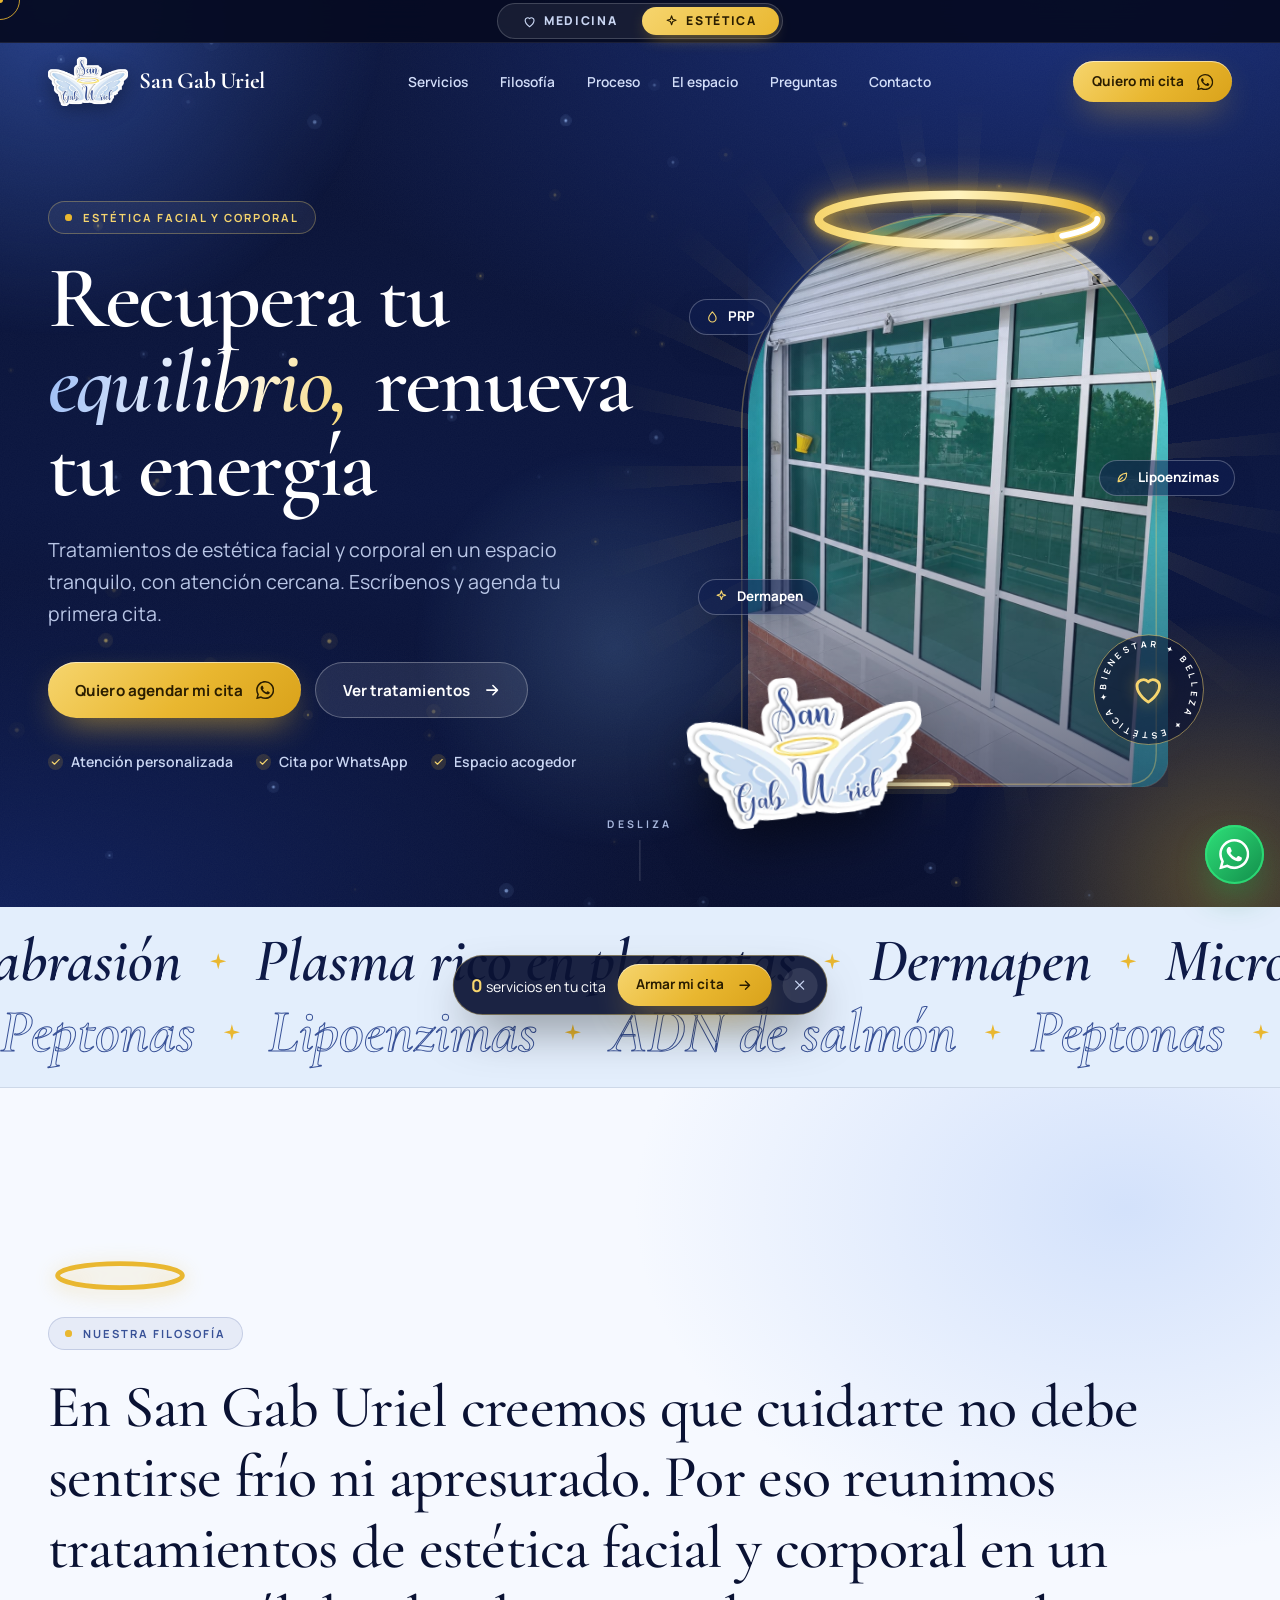
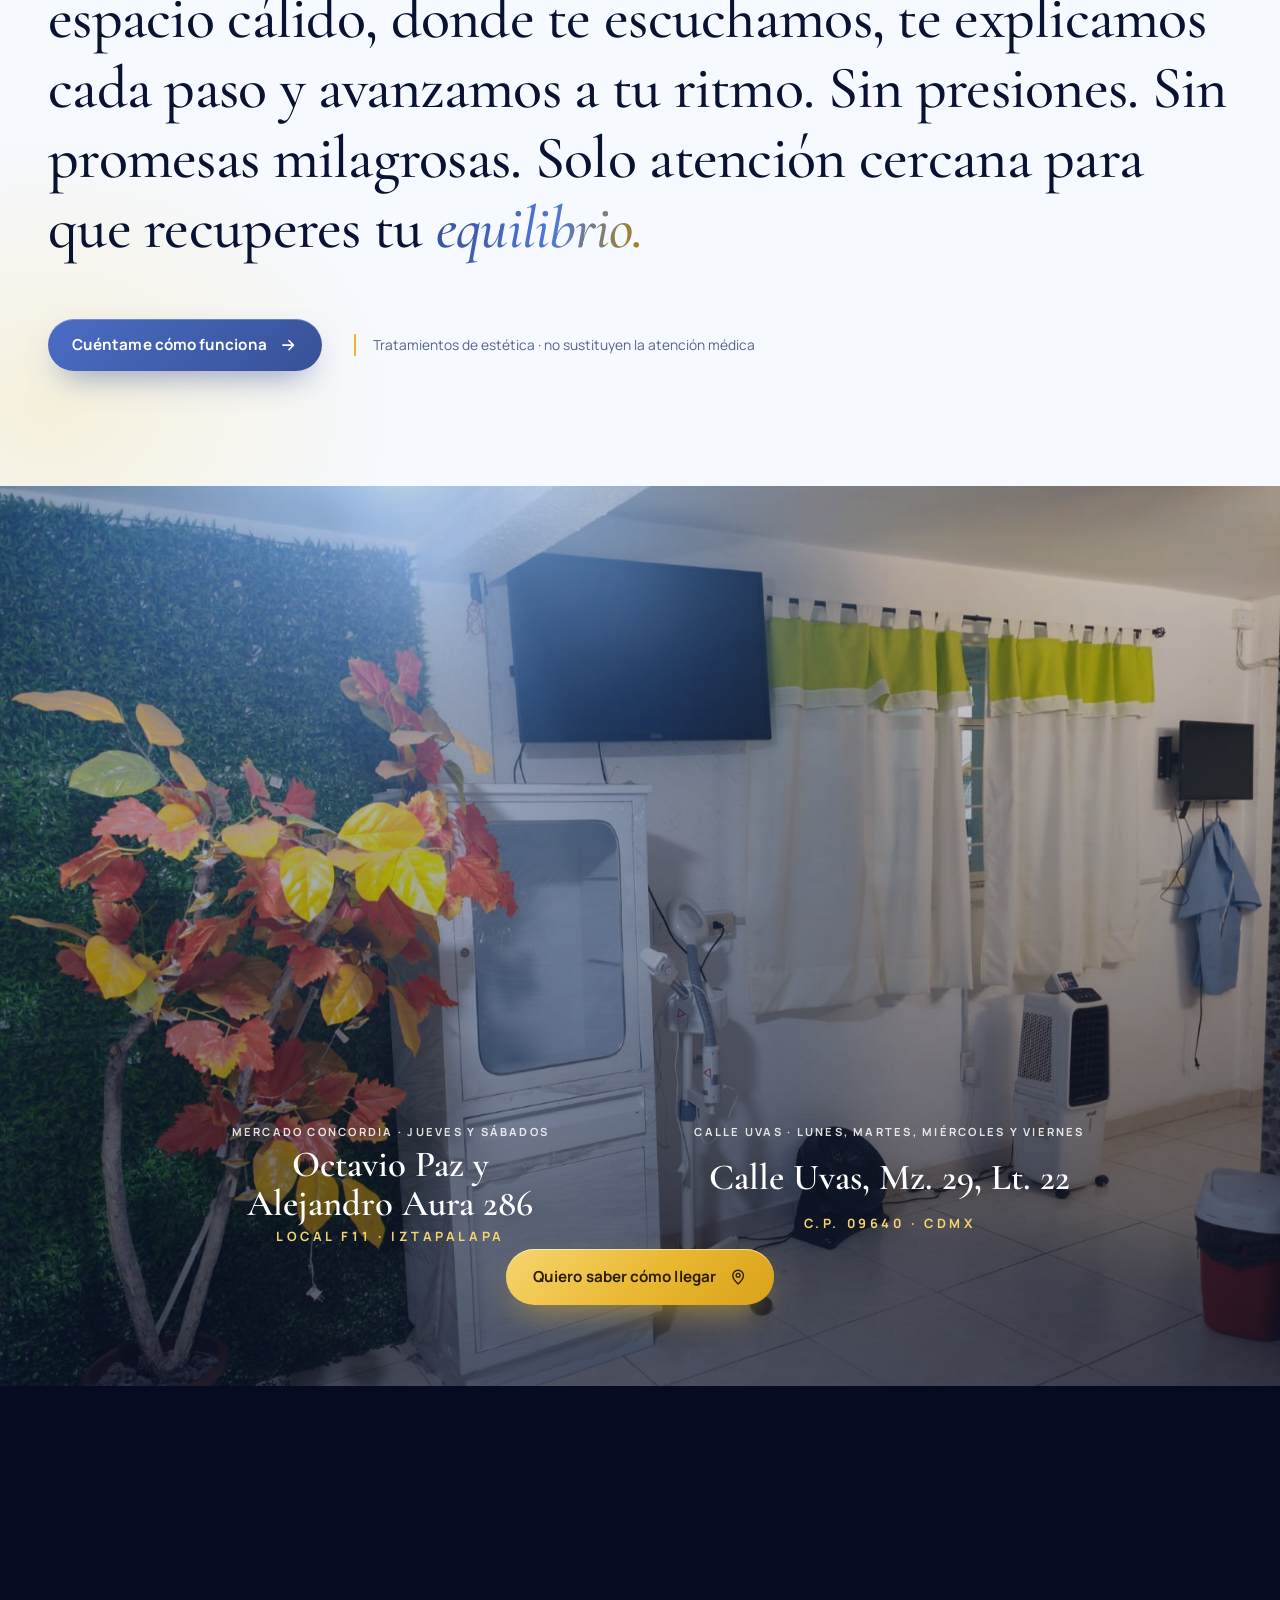
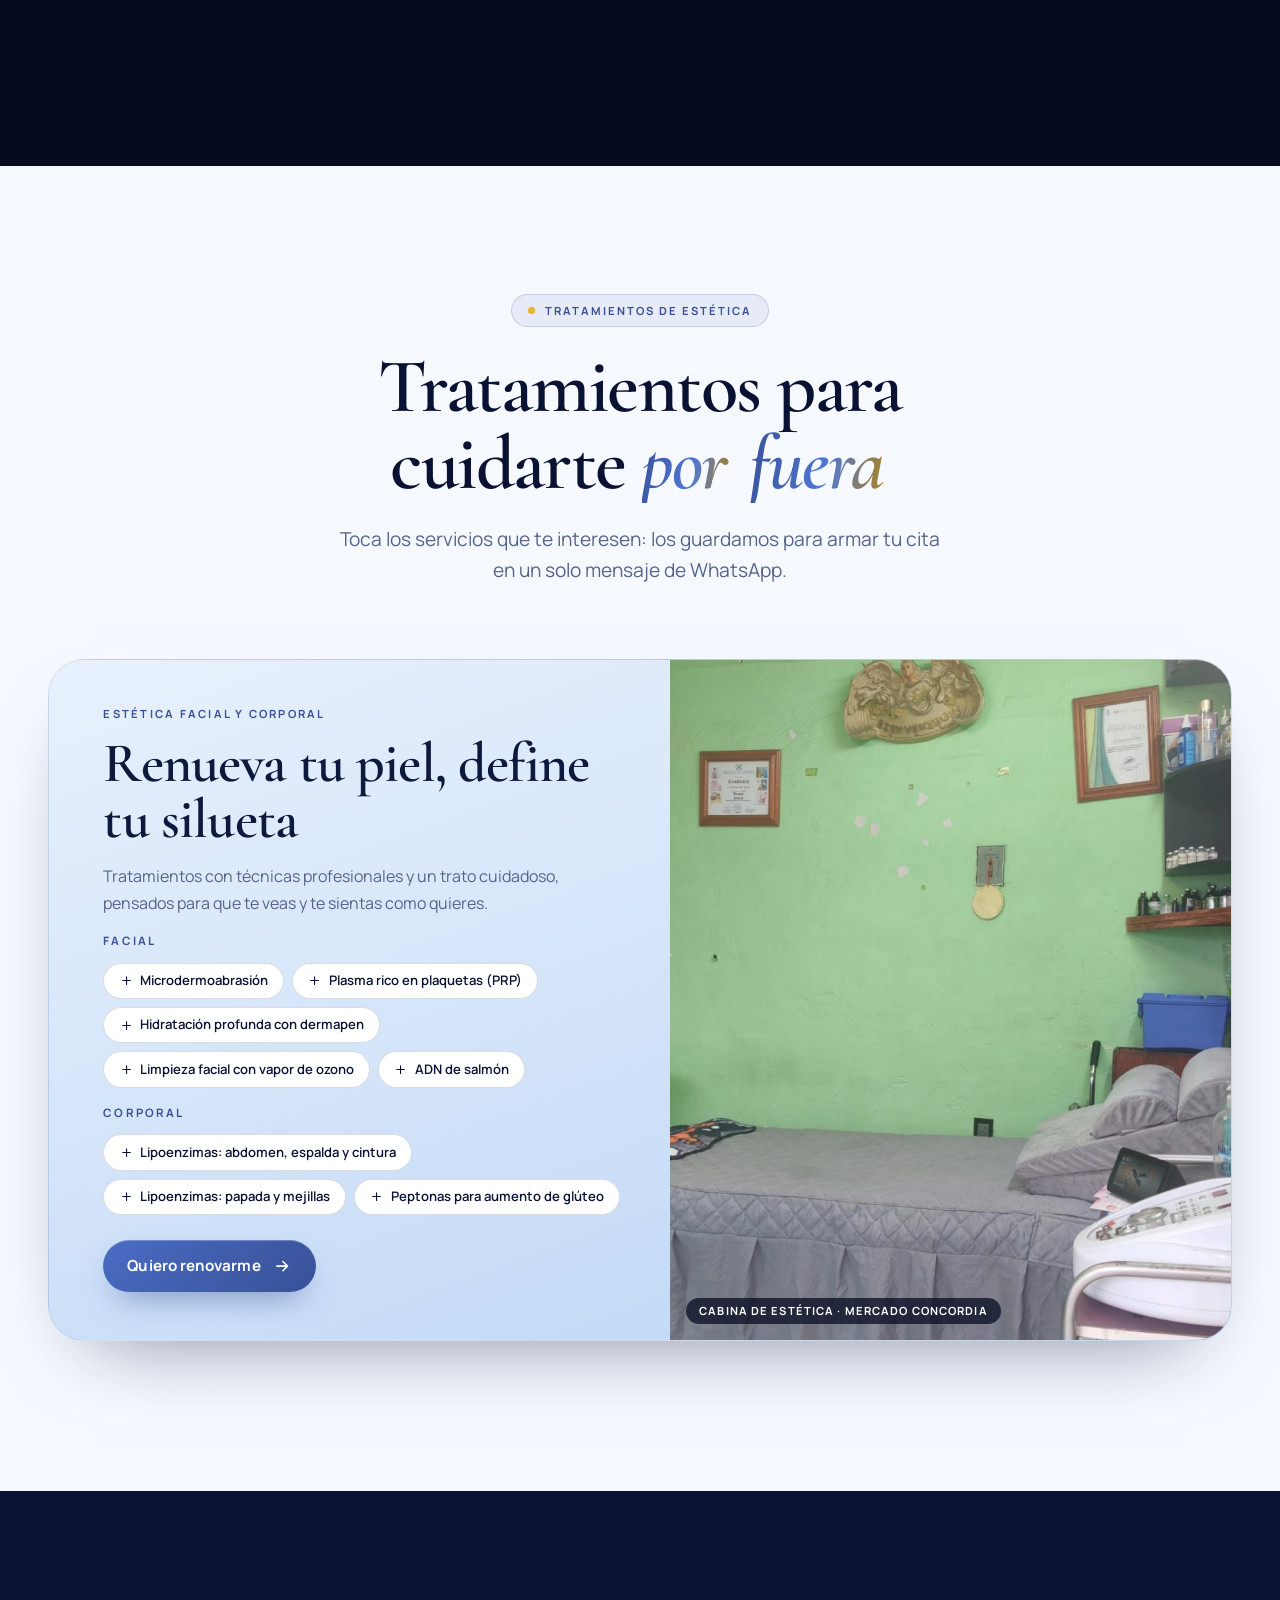
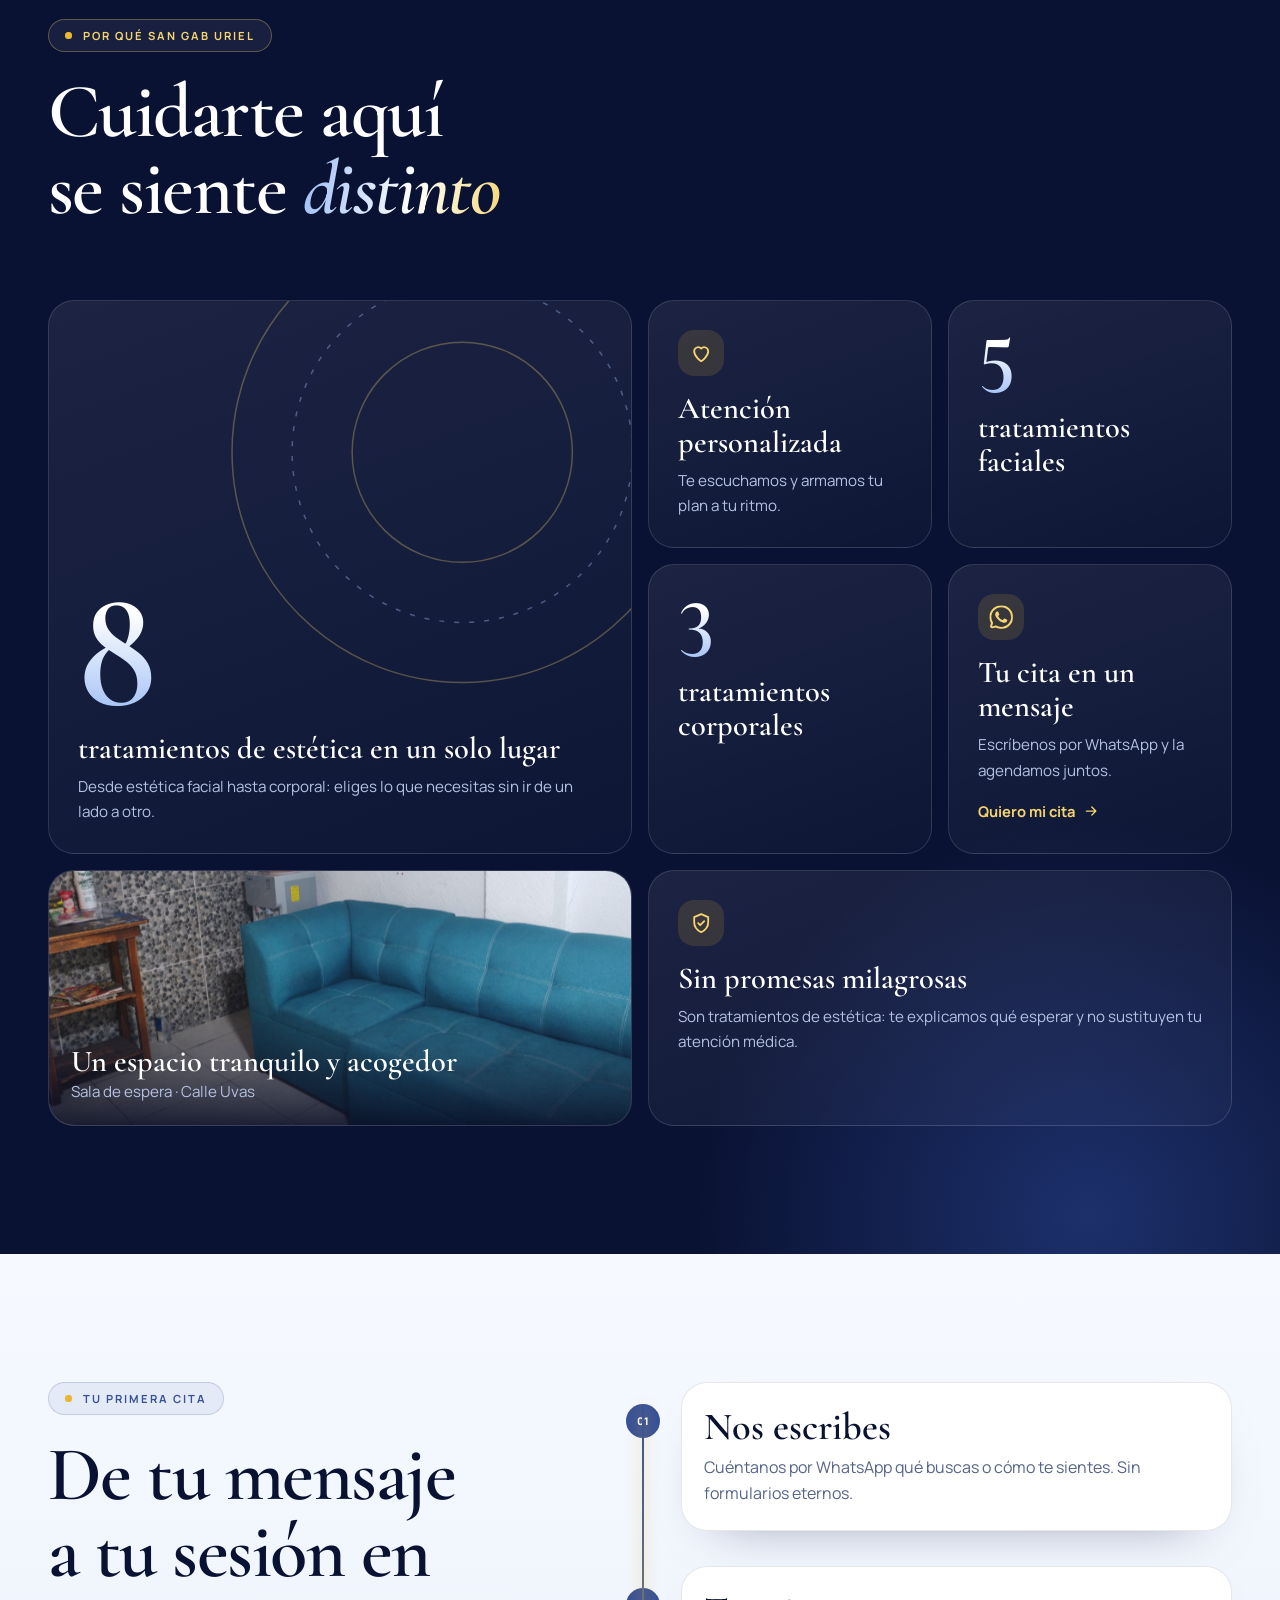
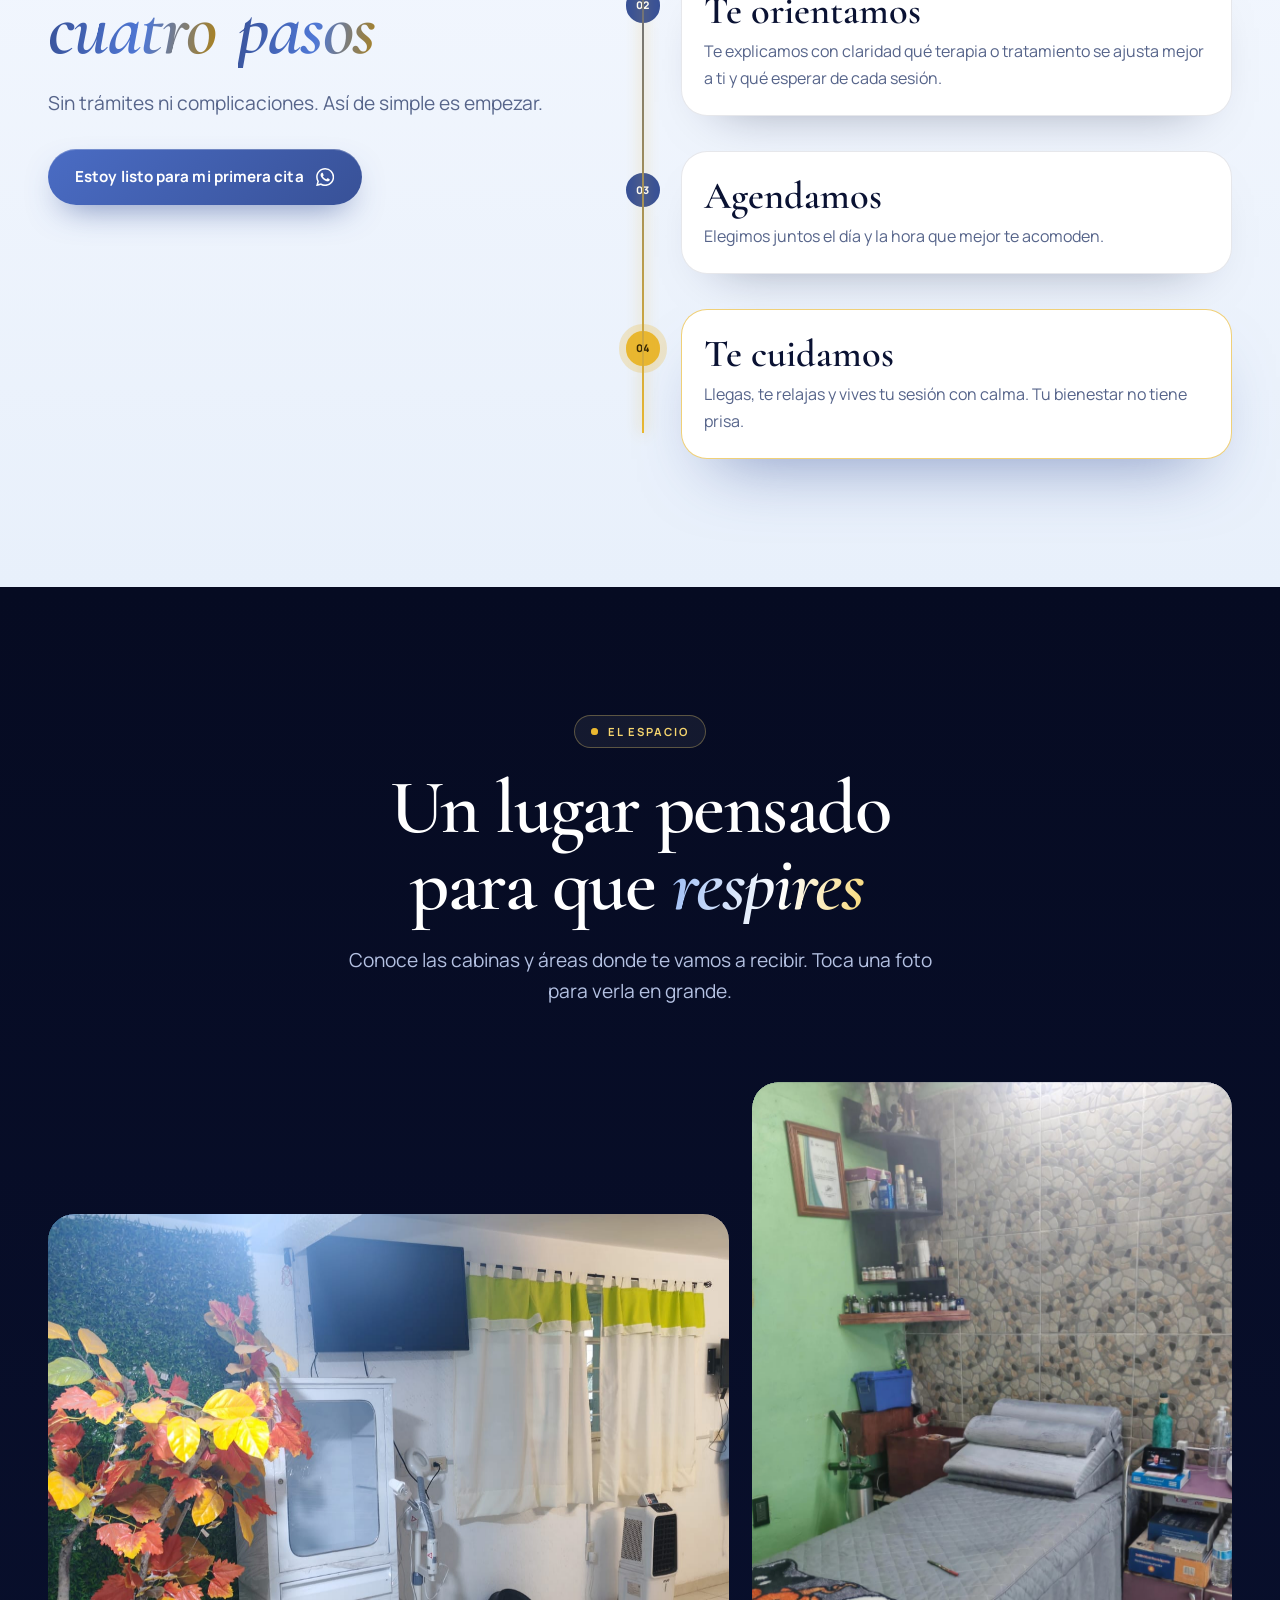
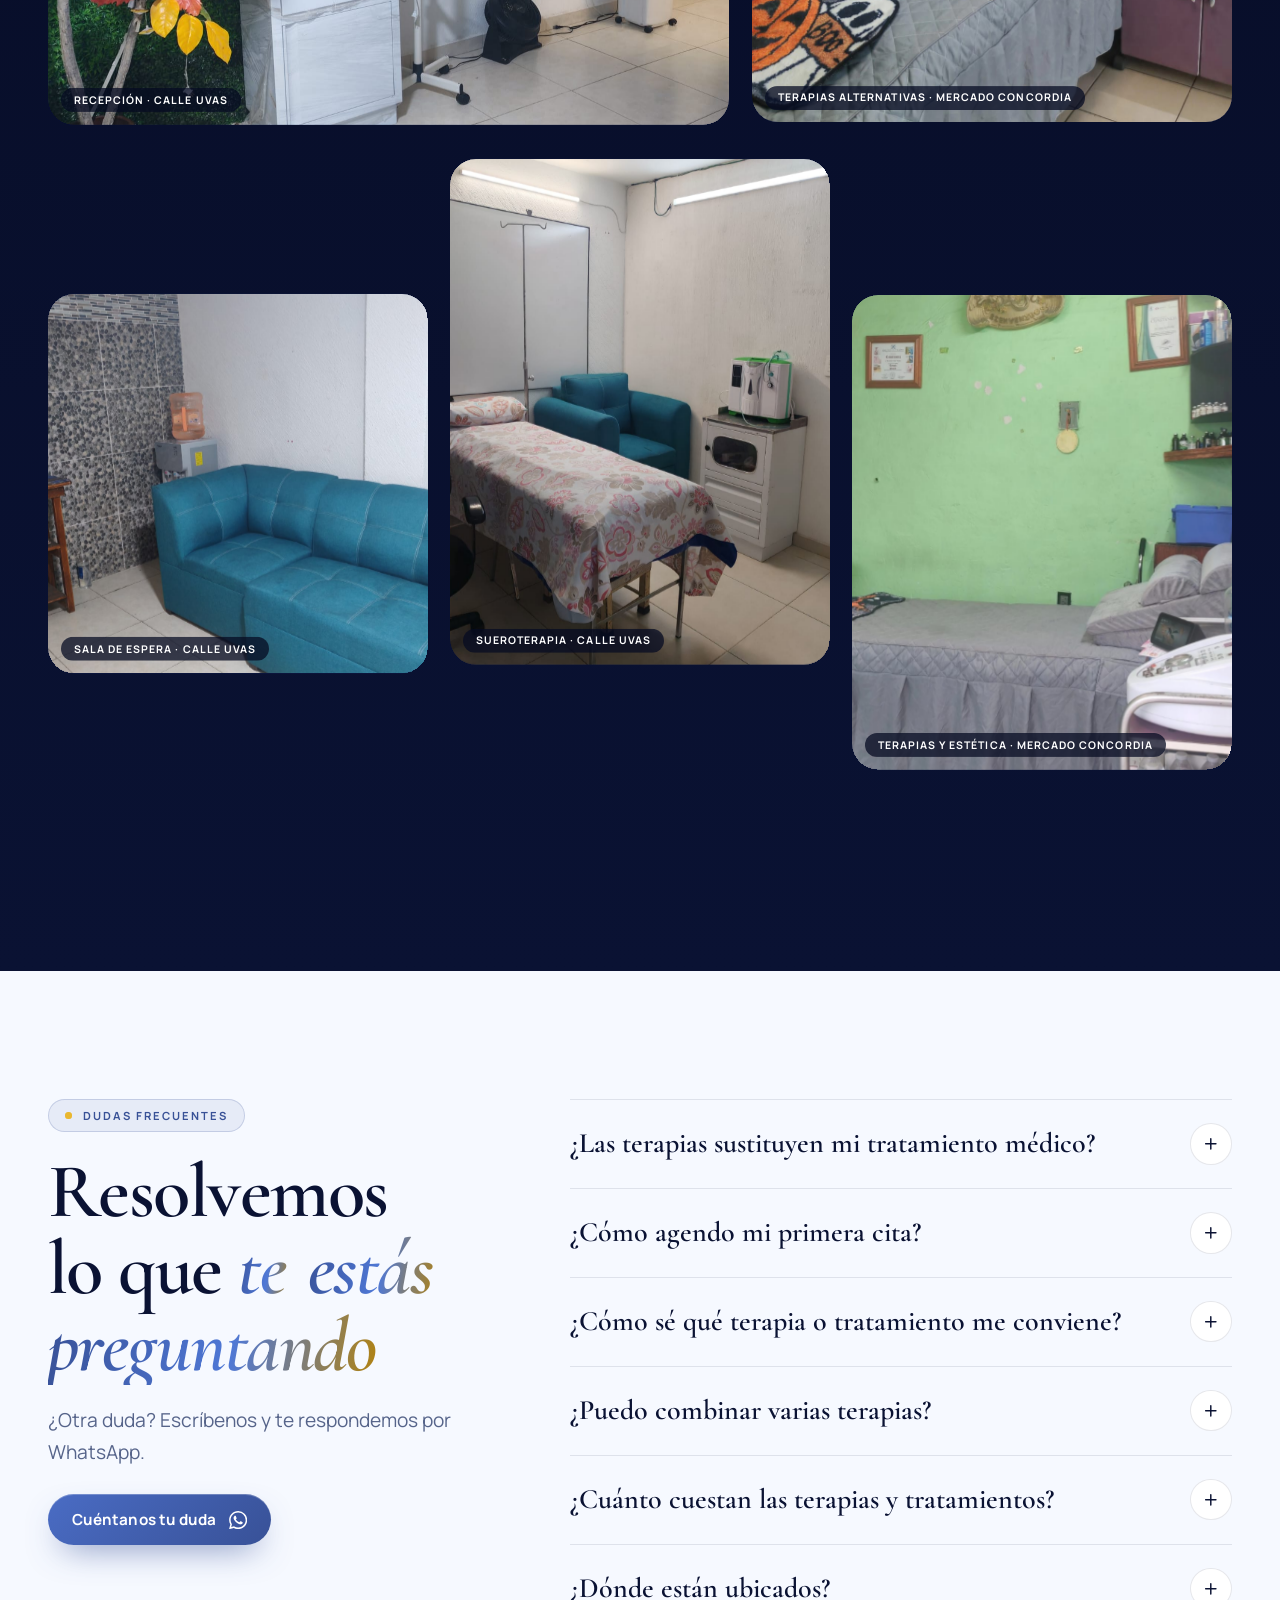
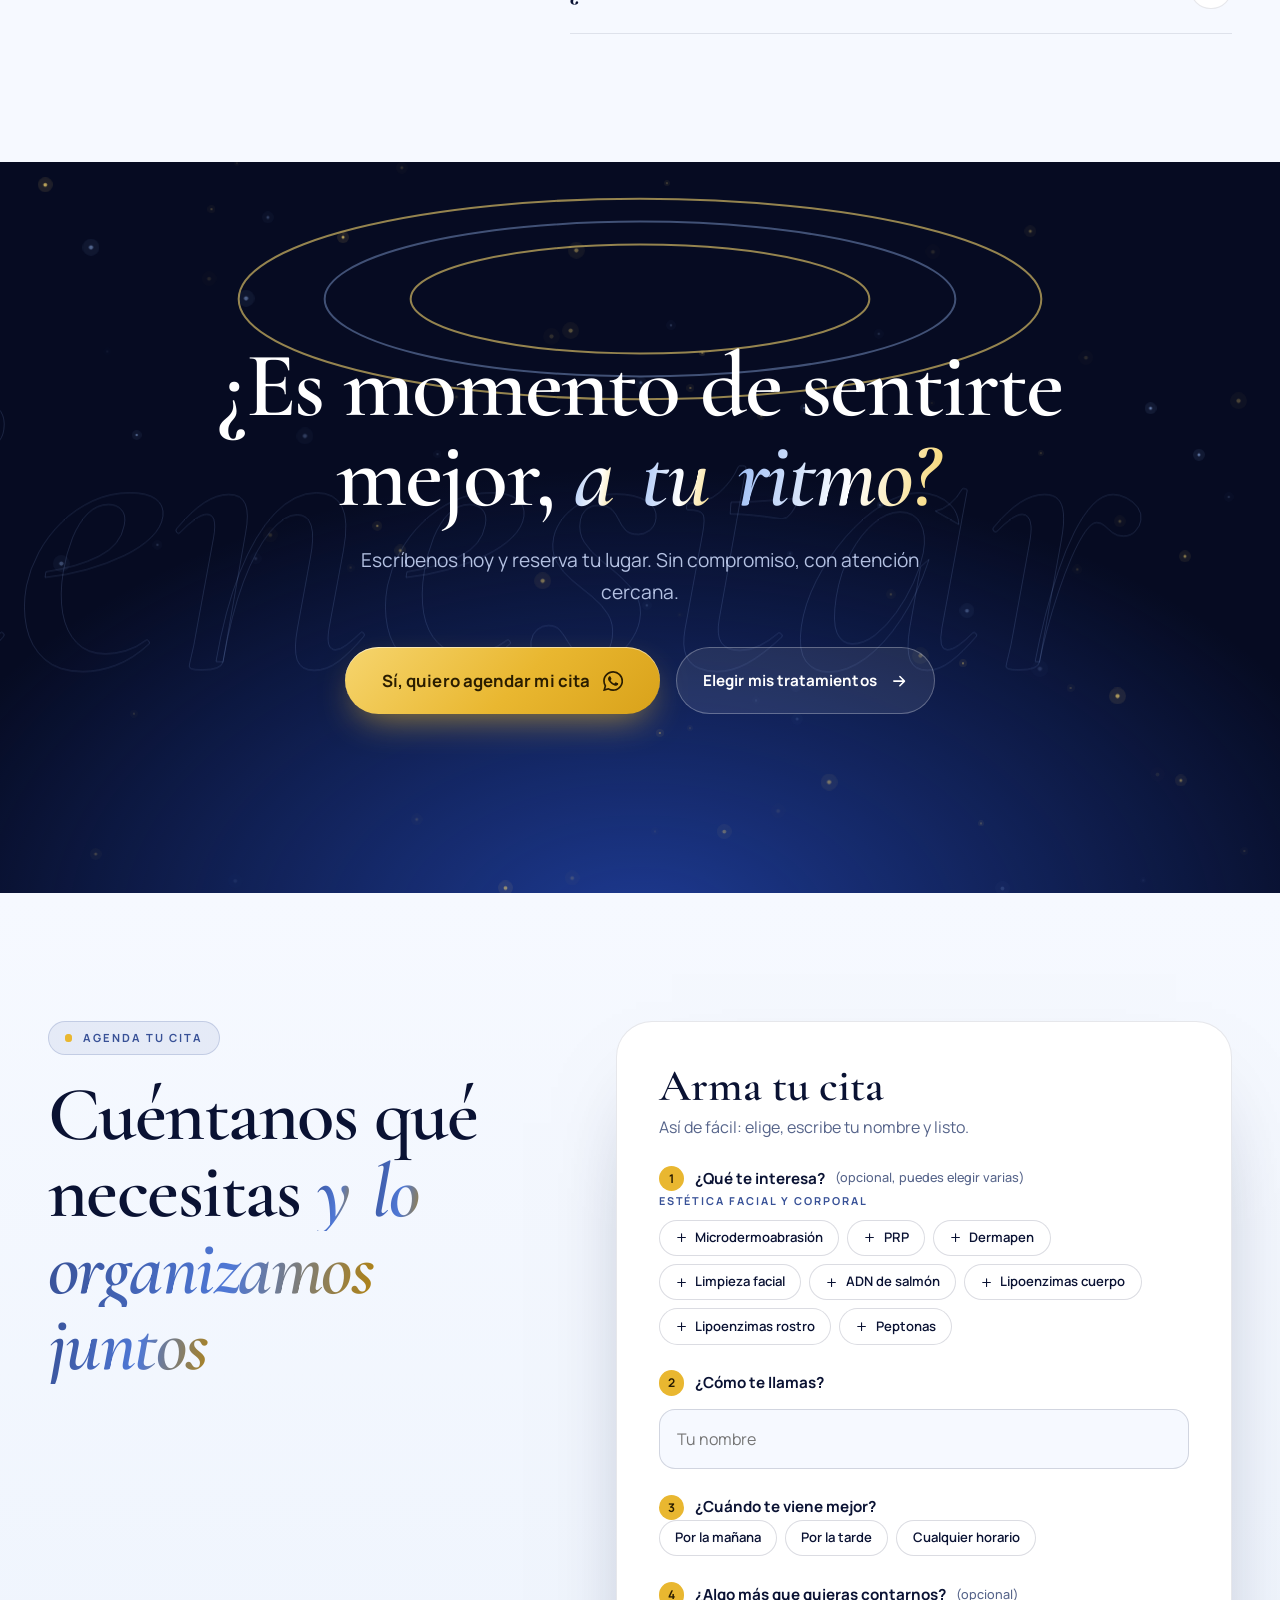
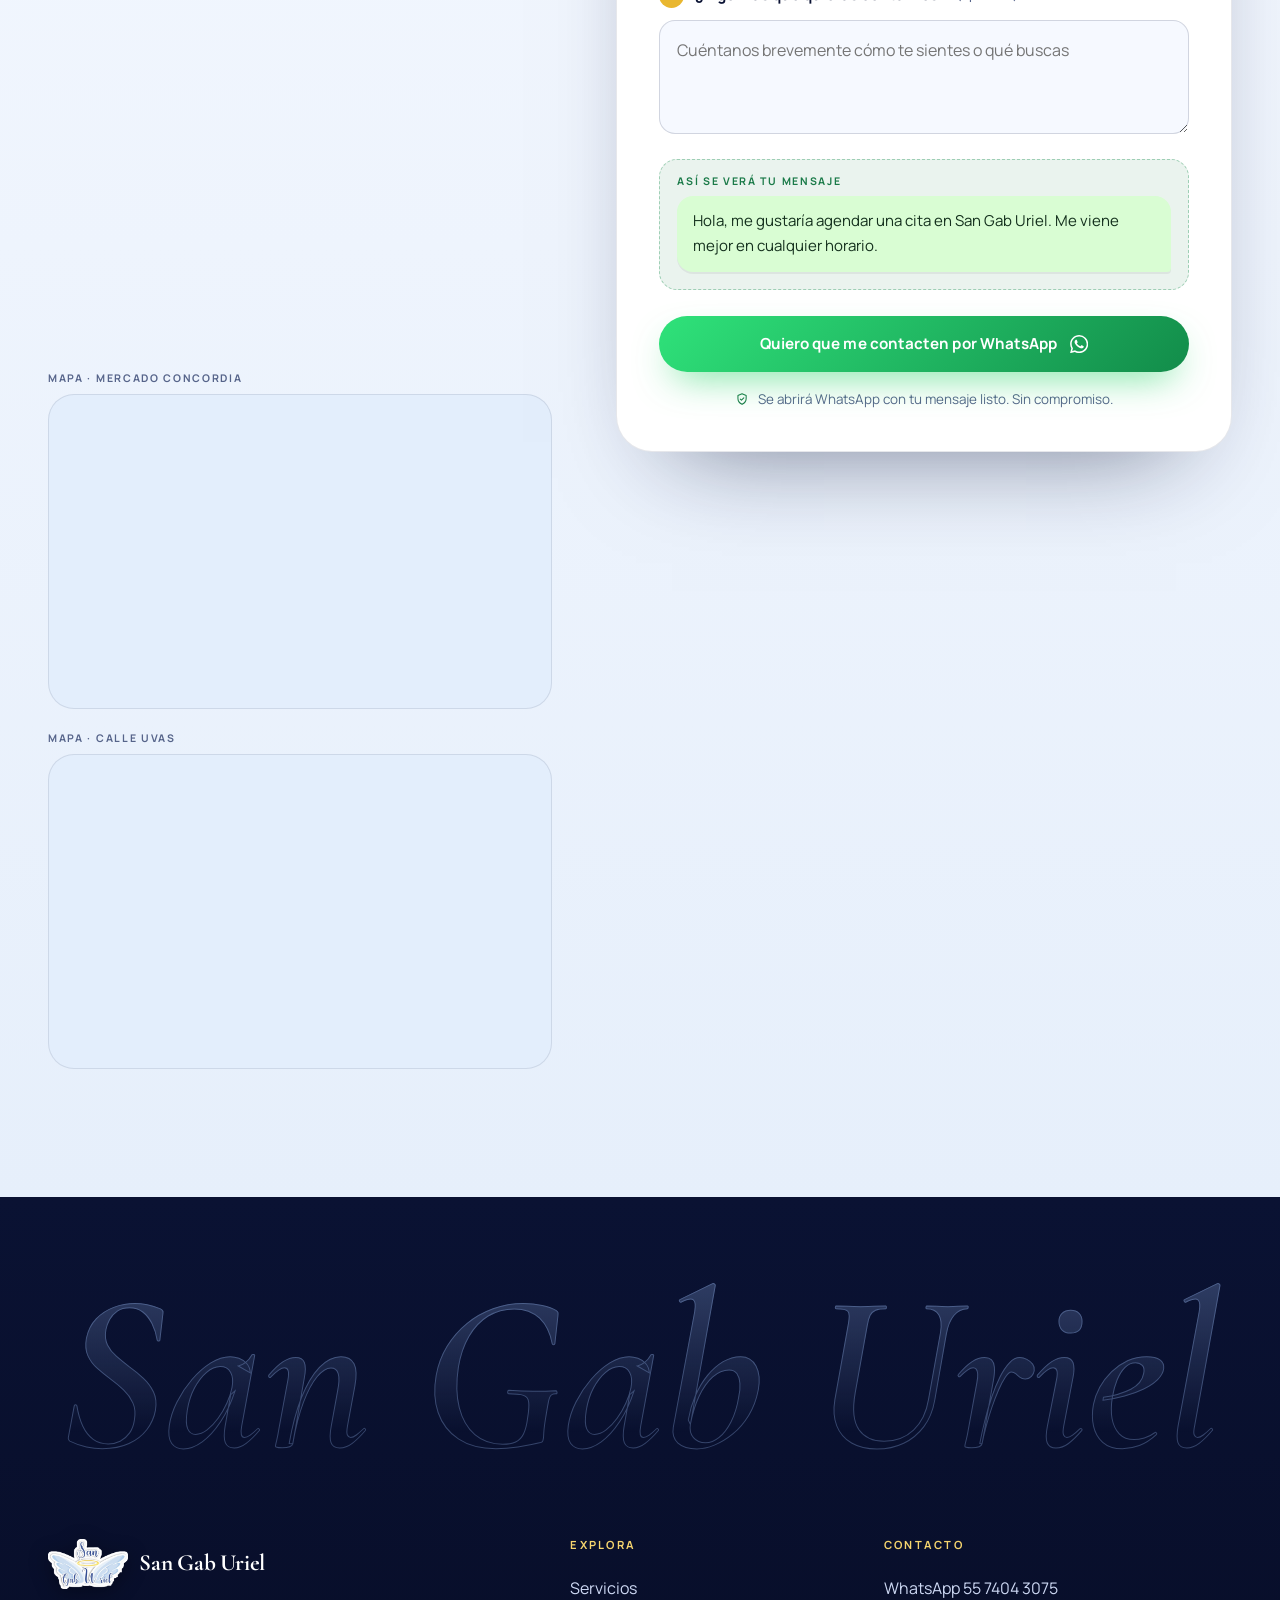
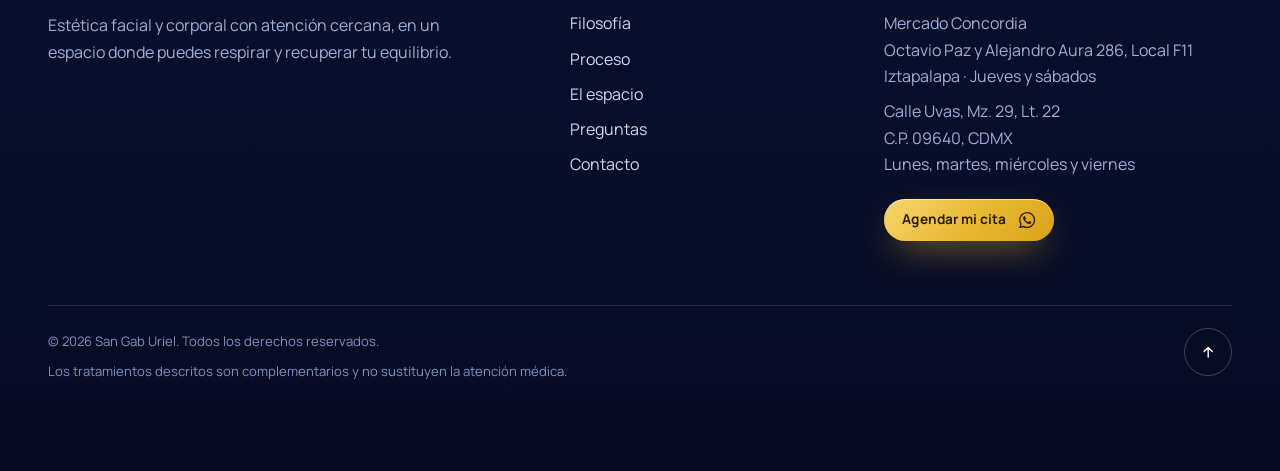
==== commit 260a6afc: "actualizando pagina" ====
--- a/estetica.html
+++ b/estetica.html
@@ -126,6 +126,14 @@
 <div class="progress" aria-hidden="true"><i id="progressBar"></i></div>
 <div class="cursor" id="cursor" aria-hidden="true"><i class="cursor__dot"></i><i class="cursor__ring"><span id="cursorLabel"></span></i></div>
 
+<!-- ============ Selector de área (Medicina / Estética) ============ -->
+<nav class="areas" aria-label="Áreas de San Gab Uriel">
+  <div class="areas__switch">
+    <a class="areas__opt" href="index.html"><svg class="ico"><use href="#i-heart"/></svg>Medicina</a>
+    <a class="areas__opt" href="estetica.html" aria-current="page"><svg class="ico"><use href="#i-spark"/></svg>Estética</a>
+  </div>
+</nav>
+
 <!-- ============ Header ============ -->
 <header class="header" id="header">
   <div class="container header__in">
--- a/styles.css
+++ b/styles.css
@@ -17,7 +17,7 @@
   --ff-display:"Cormorant Garamond","Times New Roman",serif;
   --ff-body:"Manrope",system-ui,-apple-system,"Segoe UI",Roboto,sans-serif;
   --ease:cubic-bezier(.22,1,.36,1); --ease-io:cubic-bezier(.76,0,.24,1);
-  --header-h:4.4rem; --gutter:clamp(1.25rem,5vw,3rem); --maxw:1240px;
+  --areas-h:2.7rem; --header-h:calc(4.4rem + var(--areas-h)); --gutter:clamp(1.25rem,5vw,3rem); --maxw:1240px;
   --r:16px; --r-lg:26px; --r-xl:36px;
   /* degradado del texto en cursiva (claro) */
   --em-a:var(--blue); --em-b:var(--blue-500); --em-c:var(--gold-600);
@@ -122,7 +122,16 @@
 /* 06 · Header + menú móvil --------------------------------------------------- */
 .progress{position:fixed;inset:0 0 auto 0;height:3px;z-index:1100;pointer-events:none}
 .progress i{will-change:transform;display:block;height:100%;transform-origin:left;transform:scaleX(0);background:linear-gradient(90deg,var(--sky-300),var(--gold),var(--gold-300));box-shadow:0 0 12px rgb(233 183 48 / .8)}
-.header{position:fixed;inset:0 0 auto 0;z-index:1000;height:var(--header-h);border-bottom:1px solid transparent;transition:transform .7s var(--ease),background .5s,border-color .5s;will-change:transform}
+/* Selector de área Medicina / Estética: barra fija, siempre visible (el header se apoya debajo) */
+.areas{position:fixed;inset:0 0 auto 0;z-index:1050;height:var(--areas-h);display:flex;align-items:center;justify-content:center;padding-inline:var(--gutter);background:rgb(6 11 34 / .94);border-bottom:1px solid rgb(255 255 255 / .08);-webkit-backdrop-filter:blur(10px);backdrop-filter:blur(10px)}
+.areas__switch{display:inline-grid;grid-template-columns:1fr 1fr;gap:.2rem;padding:.2rem;border-radius:999px;background:rgb(255 255 255 / .07);border:1px solid rgb(255 255 255 / .18)}
+.areas__opt{display:inline-flex;align-items:center;justify-content:center;gap:.45rem;min-width:6.9rem;padding:.4rem 1rem;border-radius:999px;font:800 .72rem/1 var(--ff-body);letter-spacing:.14em;text-transform:uppercase;color:#c9d5f2;transition:background .4s var(--ease),color .3s,box-shadow .4s}
+.areas__opt .ico{width:.95rem;height:.95rem;flex:none}
+.areas__opt:hover{color:#fff;background:rgb(255 255 255 / .12)}
+.areas__opt[aria-current="page"]{color:#2a1d00;background:linear-gradient(135deg,var(--gold-300),var(--gold));box-shadow:0 6px 18px -8px rgb(233 183 48 / .85);pointer-events:none}
+.areas__opt:focus-visible{outline:2px solid var(--gold-300);outline-offset:2px}
+@media (min-width:700px){.areas__opt{min-width:8.6rem;font-size:.76rem}}
+.header{position:fixed;inset:var(--areas-h) 0 auto 0;z-index:1000;height:calc(var(--header-h) - var(--areas-h));border-bottom:1px solid transparent;transition:transform .7s var(--ease),background .5s,border-color .5s;will-change:transform}
 .header.is-solid{background:rgb(10 18 51 / .93);border-color:rgb(255 255 255 / .08)}
 .header.is-hidden{transform:translateY(-102%)}
 .header__in{height:100%;display:flex;align-items:center;justify-content:space-between;gap:1rem}
@@ -140,9 +149,9 @@
 .burger i{display:block;width:1.15rem;height:2px;border-radius:2px;background:#fff;transition:transform .5s var(--ease)}
 html.menu-open .burger i:first-child{transform:translateY(4px) rotate(45deg)}
 html.menu-open .burger i:last-child{transform:translateY(-4px) rotate(-45deg)}
-.menu{position:fixed;inset:0;z-index:900;overflow:auto;background:radial-gradient(90% 60% at 80% 0%,#16286b,transparent 70%),var(--navy-950);color:#fff;visibility:hidden;clip-path:circle(0 at calc(100% - 2.6rem) 2.2rem);transition:clip-path .9s var(--ease-io),visibility 0s .9s}
-html.menu-open .menu{visibility:visible;clip-path:circle(150% at calc(100% - 2.6rem) 2.2rem);transition:clip-path .9s var(--ease-io),visibility 0s}
-.menu__in{min-height:100%;display:flex;flex-direction:column;justify-content:center;gap:2.2rem;padding-block:6.5rem 2rem}
+.menu{position:fixed;inset:0;z-index:900;overflow:auto;background:radial-gradient(90% 60% at 80% 0%,#16286b,transparent 70%),var(--navy-950);color:#fff;visibility:hidden;clip-path:circle(0 at calc(100% - 2.6rem) calc(var(--areas-h) + 2.2rem));transition:clip-path .9s var(--ease-io),visibility 0s .9s}
+html.menu-open .menu{visibility:visible;clip-path:circle(150% at calc(100% - 2.6rem) calc(var(--areas-h) + 2.2rem));transition:clip-path .9s var(--ease-io),visibility 0s}
+.menu__in{min-height:100%;display:flex;flex-direction:column;justify-content:center;gap:2.2rem;padding-block:calc(6.5rem + var(--areas-h)) 2rem}
 .menu nav a{display:flex;align-items:baseline;gap:1rem;padding:.15rem 0;font:600 clamp(2.5rem,11vw,3.8rem)/1.12 var(--ff-display);opacity:0;transform:translateY(26px);transition:opacity .6s var(--ease),transform .8s var(--ease),color .3s}
 .menu nav a small{font:700 .72rem var(--ff-body);letter-spacing:.2em;color:var(--gold-300)}
 .menu nav a:hover{color:var(--gold-300)}
@@ -512,11 +521,11 @@
   .footer__grid{grid-template-columns:1.4fr .8fr 1fr}
 }
 @media (min-width:900px){
-  :root{--header-h:4.9rem}
+  :root{--header-h:calc(4.9rem + var(--areas-h))}
   .brand img{height:3.1rem}
   .hero__grid{grid-template-columns:1.05fr .95fr;gap:2rem}
   .hero__stage{padding:3.5rem 0 2rem}
-  .portal{width:min(100%,420px,calc((100svh - 15rem) * .7317))}
+  .portal{width:min(100%,420px,calc((100svh - 15rem - var(--areas-h)) * .7317))}
   .chip{font-size:.84rem}
   .scroll-cue{display:flex}
   .expand__frame{clip-path:inset(15% 5% 15% 52% round 38px)}
